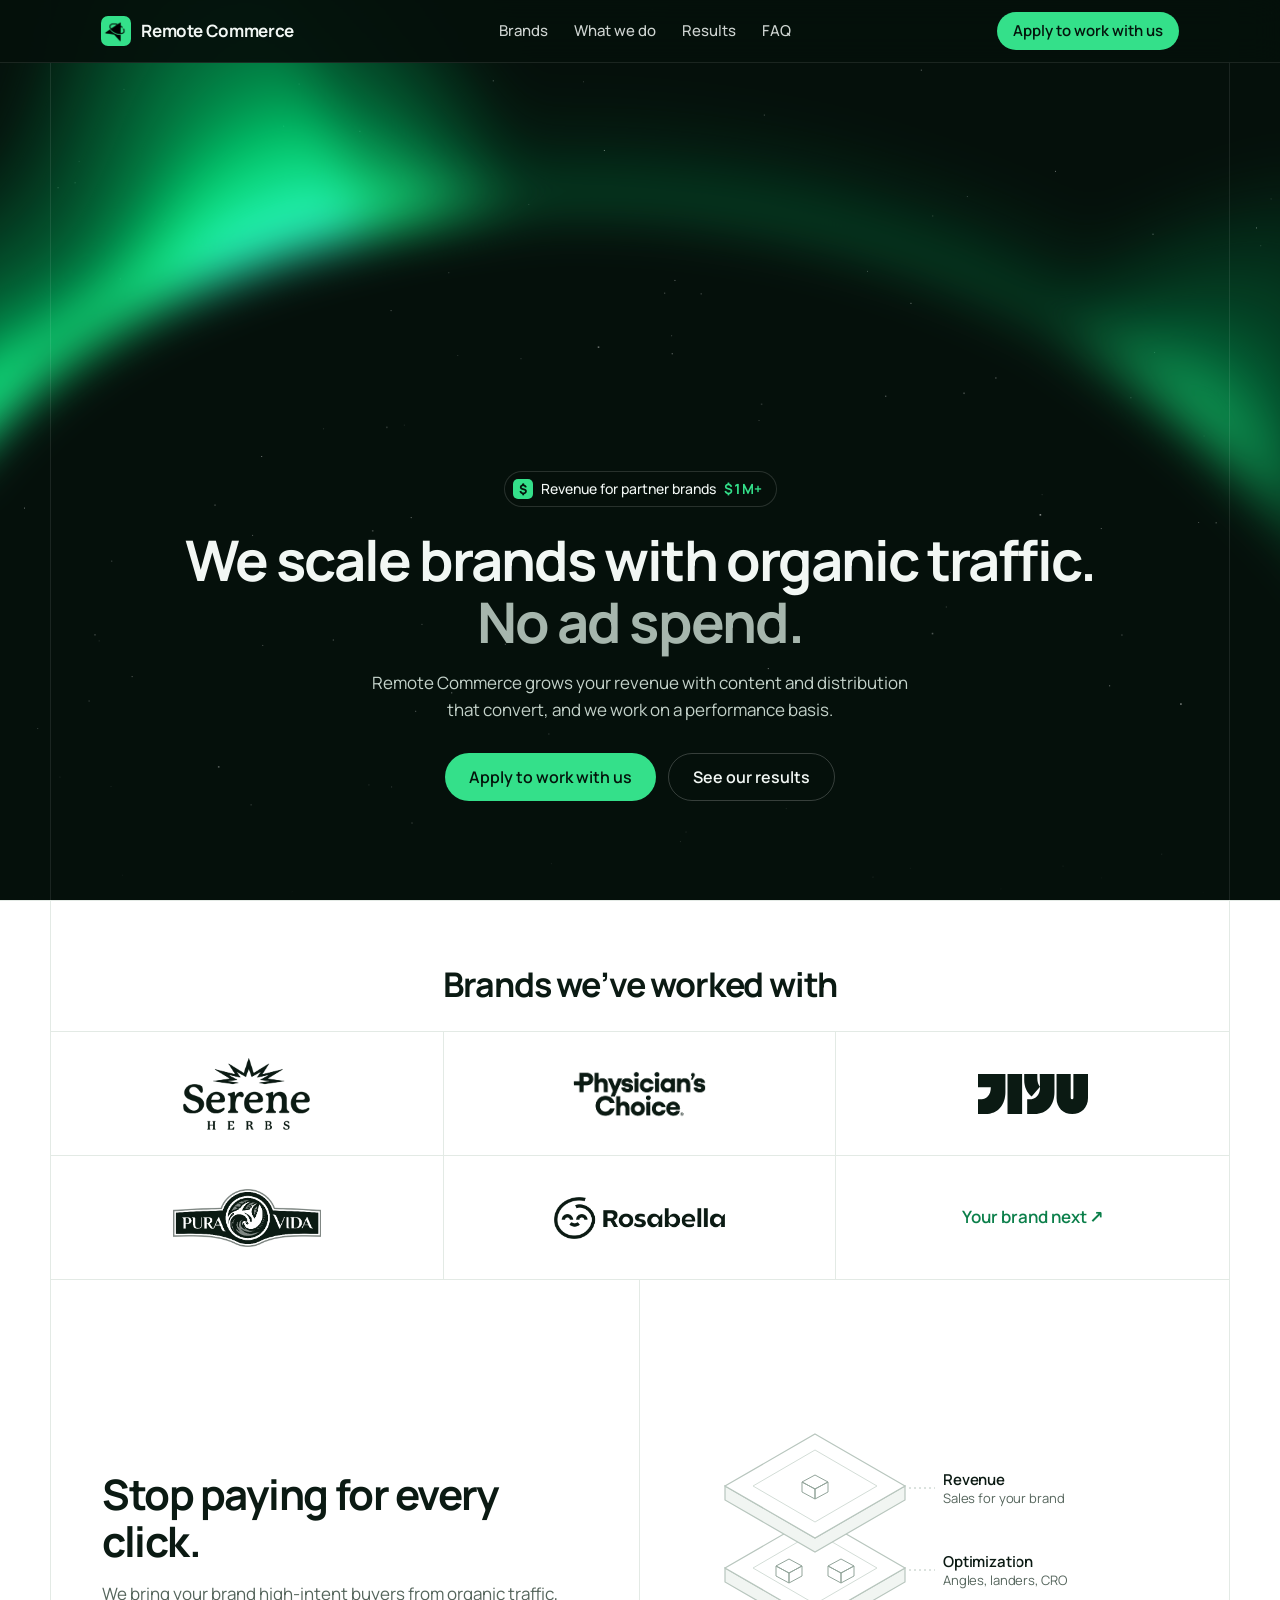
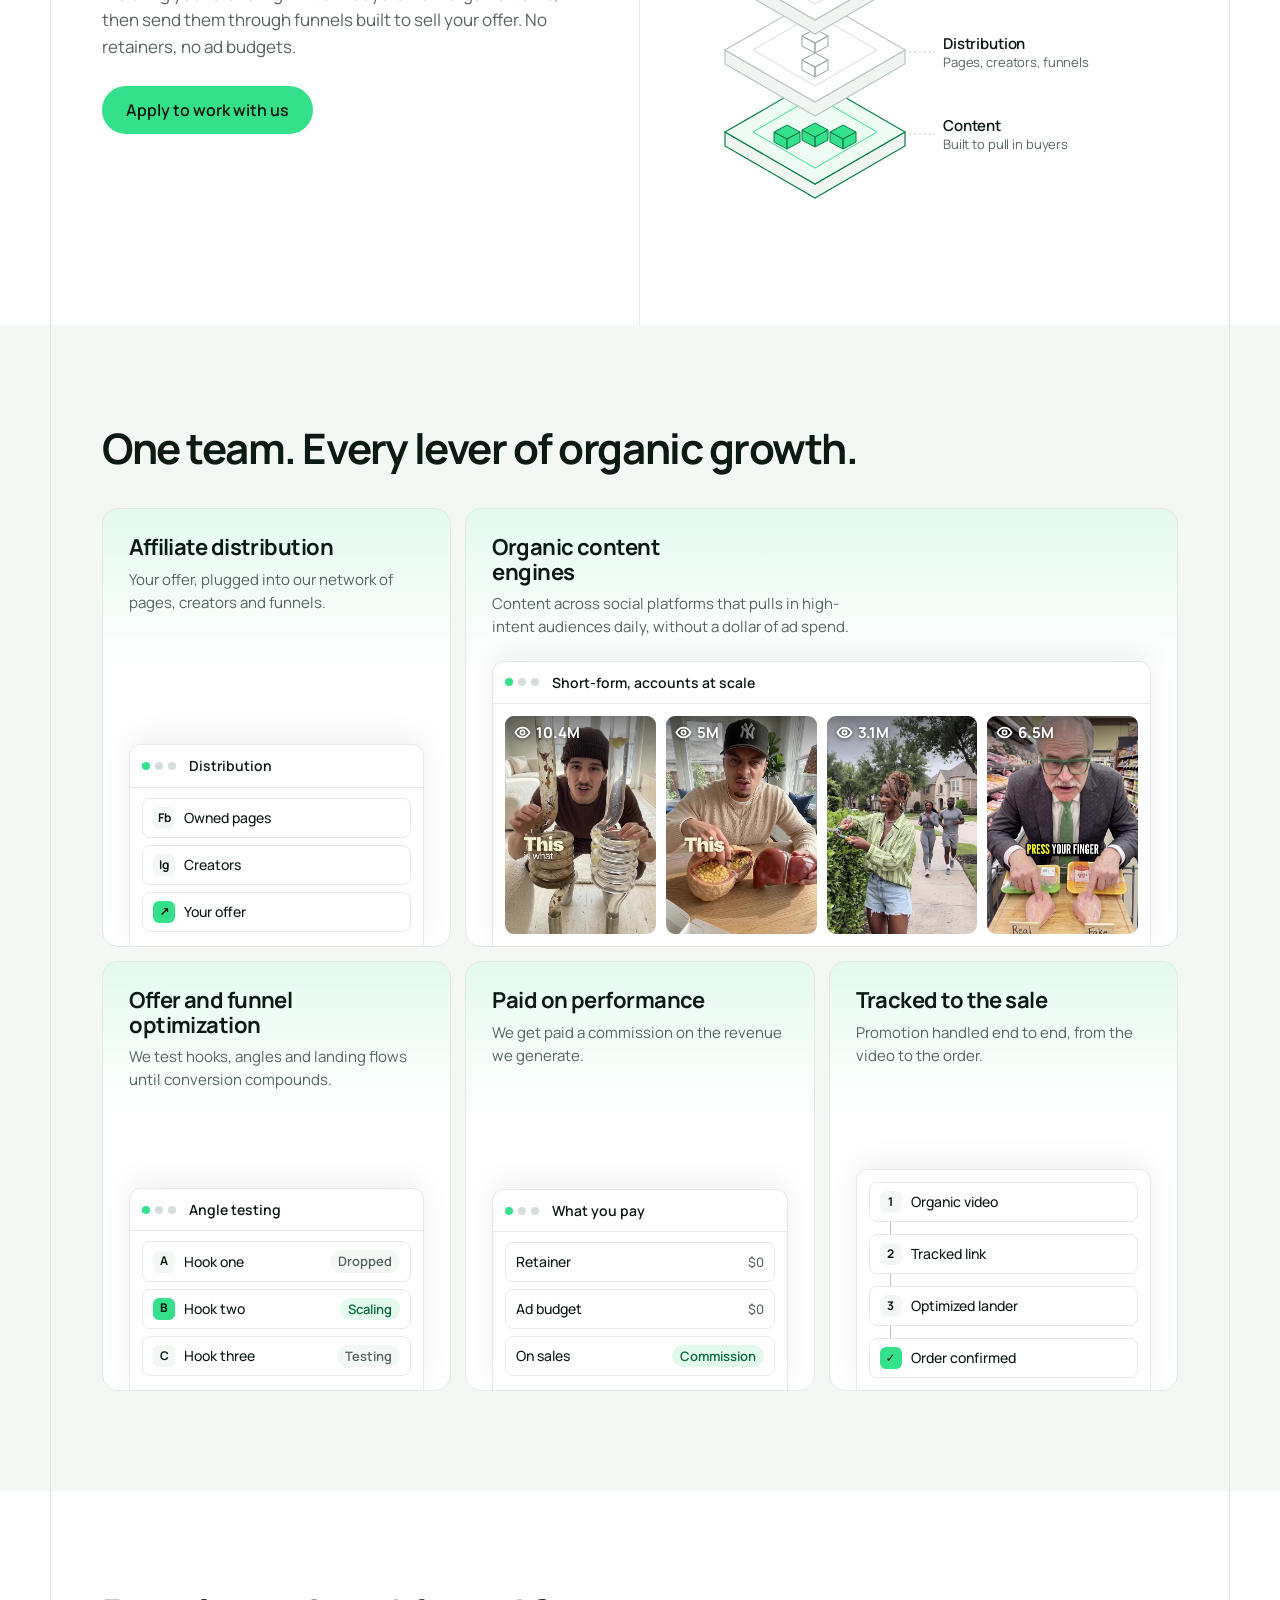
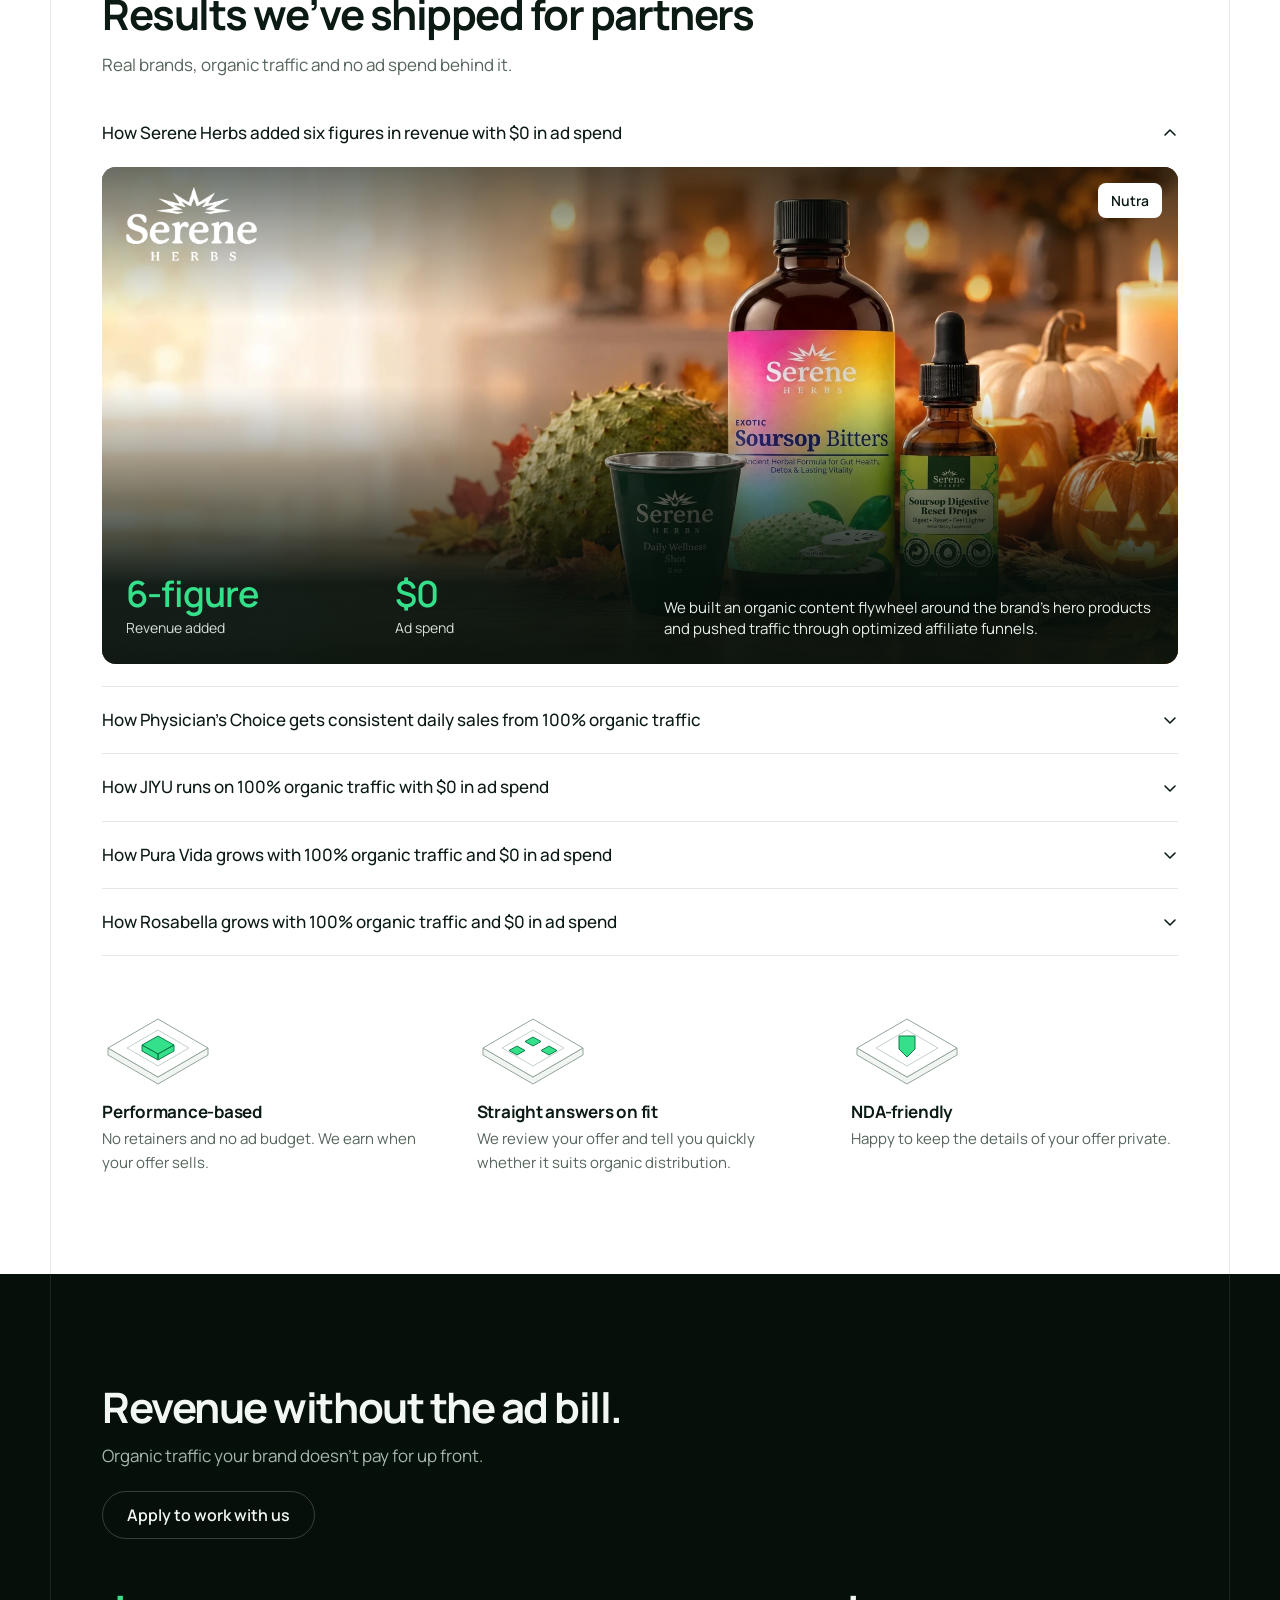
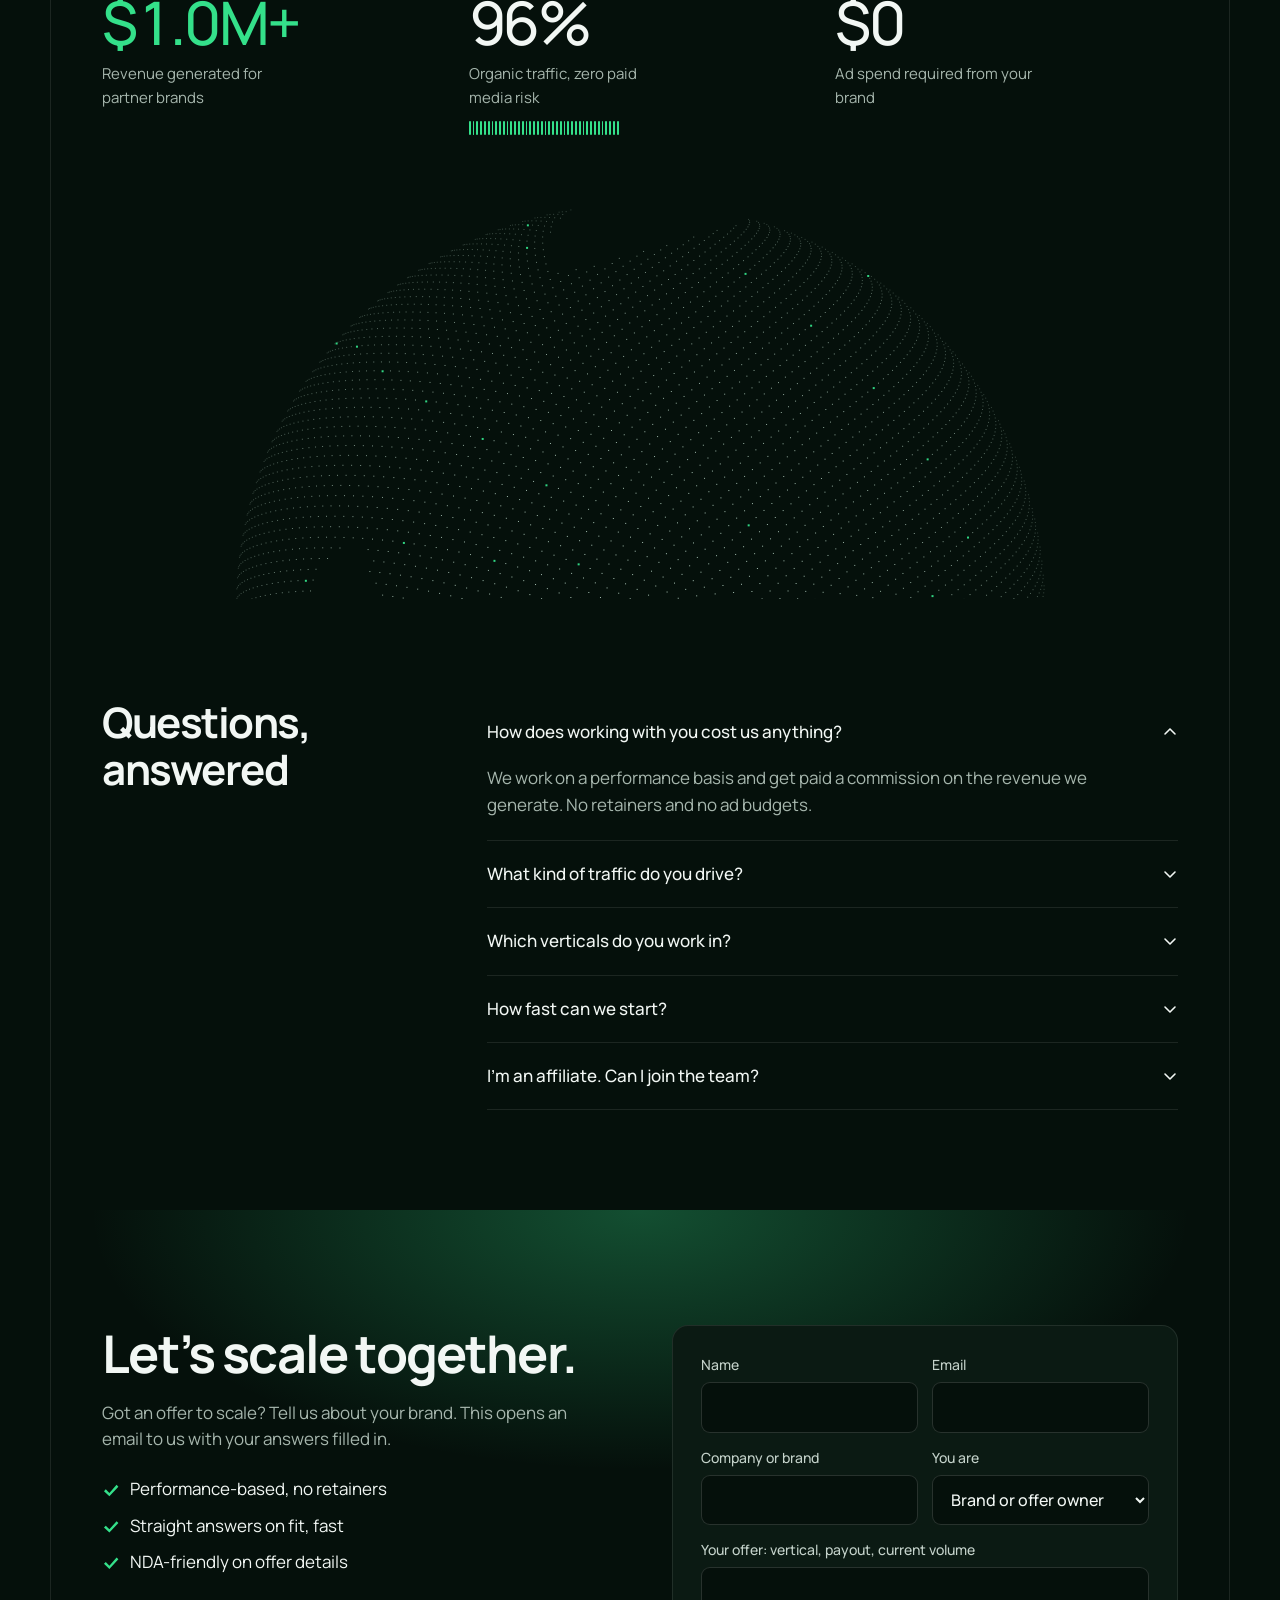
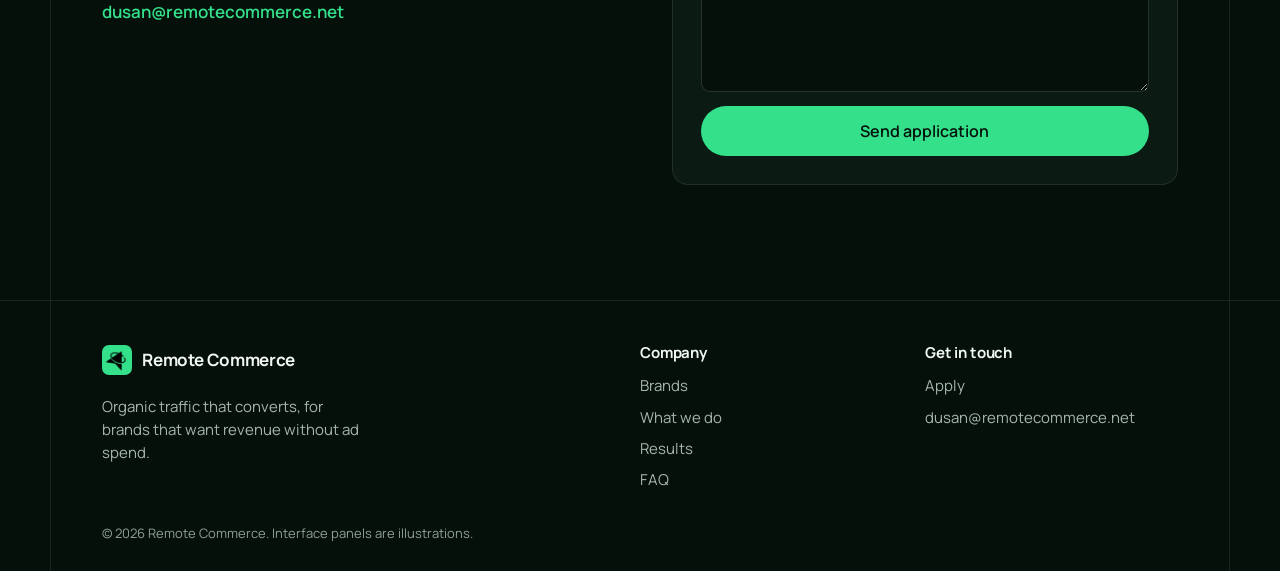
==== index.html @ 45318045 "Show real videos with view counts in the homepage content tile Replaces the stock photos and play bu" ====
<!DOCTYPE html>
<html lang="en">
<head>
<meta charset="utf-8">
<meta name="viewport" content="width=device-width, initial-scale=1">
<title>Remote Commerce: organic revenue for brands</title>
<meta name="description" content="Remote Commerce grows brand revenue with organic traffic. $1M+ generated for partner brands, 100% organic, with no ad spend.">
<meta property="og:title" content="Remote Commerce: organic revenue for brands">
<meta property="og:description" content="$1M+ generated for partner brands. 100% organic, with no ad spend.">
<meta property="og:image" content="https://remotecommerce.net/logo.png">
<meta name="theme-color" content="#05100B">
<link rel="icon" type="image/png" href="favicon.png">
<link rel="preconnect" href="https://fonts.googleapis.com">
<link rel="preconnect" href="https://fonts.gstatic.com" crossorigin>
<link href="https://fonts.googleapis.com/css2?family=Manrope:wght@400;500;600;700;800&display=swap" rel="stylesheet">
<script>document.documentElement.classList.add('js')</script>
<style>
:root {
  --green: #34E08A;
  --green-deep: #0B7F4A;
  --green-ink: #04140C;
  --night: #05100B;
  --night-2: #0B1A13;
  --night-line: rgba(255,255,255,.09);
  --on-night: #F2F7F4;
  --on-night-soft: #A6B6AD;
  --paper: #FFFFFF;
  --paper-2: #F4F8F5;
  --line: #E3EAE5;
  --ink: #0B1A13;
  --ink-soft: #55655C;
  --frame: 1180px;
  --ease: cubic-bezier(.16, 1, .3, 1);
}
* { box-sizing: border-box; margin: 0; }
html { scroll-behavior: smooth; scroll-padding-top: 76px; -webkit-text-size-adjust: 100%; }
body { background: var(--night); color: var(--ink); font: 400 1.0625rem/1.55 'Manrope', system-ui, -apple-system, 'Segoe UI', sans-serif; -webkit-font-smoothing: antialiased; overflow-x: clip; }
img, svg, canvas { display: block; max-width: 100%; }
a { color: inherit; }
button, input, select, textarea { font: inherit; color: inherit; }
button { cursor: pointer; border: 0; background: none; }
[hidden] { display: none !important; }
::selection { background: var(--green); color: var(--green-ink); }
:focus-visible { outline: 2px solid var(--green); outline-offset: 3px; border-radius: 4px; }
h1, h2, h3 { font-weight: 700; letter-spacing: -.035em; line-height: 1.12; }
h2 { font-size: clamp(1.75rem, 1.2rem + 1.9vw, 2.625rem); }
.soft { color: var(--ink-soft); }
.night .soft { color: var(--on-night-soft); }
.plain { font: inherit; letter-spacing: inherit; }

/* one frame, marked by the vertical lines of every section */
.frame { width: min(100%, var(--frame)); margin-inline: auto; padding-inline: clamp(20px, 4vw, 56px); border-inline: 1px solid var(--line); }
.night .frame { border-color: var(--night-line); }
.band { background: var(--paper); }
.band.tint { background: var(--paper-2); }
.night { background: var(--night); color: var(--on-night); }

.btn { display: inline-flex; align-items: center; justify-content: center; gap: 8px; min-height: 48px; padding: 0 24px; border-radius: 999px; font-weight: 600; font-size: 1rem; text-decoration: none; white-space: nowrap; transition: transform .18s var(--ease), background-color .2s, border-color .2s, color .2s; }
.btn:active { transform: scale(.97); }
.btn.fill { background: var(--green); color: var(--green-ink); }
.btn.fill:hover { background: #5BEBA3; }
.btn.line { border: 1px solid rgba(255,255,255,.2); color: var(--on-night); }
.btn.line:hover { border-color: var(--green); color: var(--green); }
.btn.small { min-height: 38px; padding: 0 16px; font-size: .9375rem; border-radius: 999px; }
.arrow { display: inline-block; transition: transform .25s var(--ease); }
a:hover > .arrow { transform: translate(2px, -2px); }

/* ---- nav ---- */
.nav { position: fixed; z-index: 30; inset: 0 0 auto; background: rgba(5,16,11,.94); backdrop-filter: blur(14px); -webkit-backdrop-filter: blur(14px); border-bottom: 1px solid var(--night-line); color: var(--on-night); }
.nav-in { width: min(100%, var(--frame)); margin-inline: auto; padding: 12px clamp(20px, 4vw, 56px); display: flex; align-items: center; gap: 28px; }
.brand { display: inline-flex; align-items: center; gap: 10px; font-weight: 700; letter-spacing: -.02em; text-decoration: none; white-space: nowrap; }
.brand img { width: 30px; height: 30px; border-radius: 7px; }
.links { display: flex; gap: 26px; margin-inline: auto; font-weight: 500; font-size: .9375rem; }
.links a { text-decoration: none; color: var(--on-night); opacity: .85; transition: opacity .2s, color .2s; }
.links a:hover { opacity: 1; color: var(--green); }
.menu-btn { display: none; width: 42px; height: 42px; border-radius: 8px; border: 1px solid rgba(255,255,255,.18); align-items: center; justify-content: center; margin-left: auto; }
.menu-btn svg { width: 18px; height: 18px; }

/* ---- hero ---- */
.hero { position: relative; min-height: min(100svh, 900px); overflow: hidden; background: var(--night); color: var(--on-night); display: flex; flex-direction: column; justify-content: flex-end; }
.hero canvas { position: absolute; inset: 0; width: 100%; height: 100%; }
#aurora { filter: blur(22px) saturate(1.2); transform: scale(1.08); }
.hero::after { content: ''; position: absolute; inset: auto 0 0; height: 22%; background: linear-gradient(transparent, var(--night)); }
.hero-frame { position: absolute; z-index: 1; top: 0; bottom: 0; left: 50%; width: min(100%, var(--frame)); transform: translateX(-50%); border-inline: 1px solid var(--night-line); pointer-events: none; }
.hero-in { position: relative; z-index: 2; padding: 150px 20px clamp(64px, 11svh, 110px); text-align: center; }
.pill { display: inline-flex; align-items: center; gap: 8px; padding: 6px 14px 6px 8px; border-radius: 999px; background: rgba(5,16,11,.6); border: 1px solid rgba(255,255,255,.14); font-size: .875rem; font-weight: 500; margin-bottom: 22px; }
.pill-ic { width: 20px; height: 20px; flex: none; border-radius: 5px; background: var(--green); color: var(--green-ink); display: inline-flex; align-items: center; justify-content: center; font-size: .8125rem; font-weight: 800; line-height: 1; }
.pill b { font-weight: 700; font-variant-numeric: tabular-nums; color: var(--green); }
.hero h1 { font-size: clamp(2.125rem, 1.3rem + 3.1vw, 3.5rem); line-height: 1.1; text-wrap: balance; }
.hero h1 span { display: block; color: var(--on-night-soft); }
.hero p { max-width: 54ch; margin: 18px auto 0; color: #C4D2CA; }
.hero-cta { display: flex; flex-wrap: wrap; gap: 12px; justify-content: center; margin-top: 30px; }

/* ---- brands ---- */
.brands { display: grid; grid-template-columns: repeat(3, 1fr); padding: 0; }
.brands > *:nth-child(3n) { border-right: 0; }
.brands > * { min-height: 124px; display: flex; flex-direction: column; align-items: center; justify-content: center; text-align: center; padding: 16px; border-right: 1px solid var(--line); border-bottom: 1px solid var(--line); text-decoration: none; }
.brands > *:last-child { border-right: 0; }
.brands .logo { width: auto; transition: transform .35s var(--ease); }
.brands .logo:hover { transform: scale(1.04); }
.brands .serene { height: 72px; }
.brands .choice { height: 46px; }
.brands .jiyu { height: 40px; }
.brands .pura { height: 58px; }
.brands .rosa { height: 42px; }
.brands .logo { max-width: 100%; object-fit: contain; }
.brands .you { color: var(--green-deep); font-weight: 600; transition: background-color .2s; }
.brands .you:hover { background: var(--paper-2); }
.brands-note { padding-block: clamp(40px, 5vw, 64px) 28px; text-align: center; border-bottom: 1px solid var(--line); }
.brands-note h2 { font-size: clamp(1.5rem, 1.1rem + 1.3vw, 2.125rem); }
.brands-wrap { border-top: 1px solid var(--line); }

/* ---- split with the stack ---- */
.split { display: grid; grid-template-columns: 1fr 1fr; padding: 0; }
.split > div { padding: clamp(56px, 8vw, 110px) clamp(20px, 4vw, 56px); min-width: 0; }
.split > div:first-child { display: flex; flex-direction: column; justify-content: center; align-items: flex-start; border-right: 1px solid var(--line); }
.split p { margin: 16px 0 26px; max-width: 46ch; }
.stack { width: 100%; max-width: 460px; margin-inline: auto; overflow: visible; }
.stack .plate { transition: transform 1.1s var(--ease); transition-delay: calc(var(--i) * 90ms); }
.js .stack:not(.open) .plate { transform: translateY(calc((var(--i) - 1.5) * 50px)); }
.stack { --face: #fff; --edge: #B8C6BE; --in: #D3DDD7; --cube: #fff; --cube-edge: #93A59B; }
.stack .on { --face: #EFFCF5; --edge: var(--green-deep); --in: var(--green); --cube: var(--green); --cube-edge: var(--green-deep); }
.stack text { font-family: inherit; font-size: 15px; font-weight: 600; fill: var(--ink); letter-spacing: -.01em; }
.stack text.sub { font-size: 13px; font-weight: 400; fill: var(--ink-soft); }
.stack .lead { stroke: #B8C6BE; stroke-width: 1; stroke-dasharray: 2 3; }
.stack .label { transition: opacity .9s var(--ease); transition-delay: calc(var(--i) * 90ms + 300ms); }
.js .stack:not(.open) .label { opacity: 0; }

/* ---- what we do: bento ---- */
.what { padding-block: clamp(64px, 8vw, 100px); }
.bento { display: grid; grid-template-columns: repeat(6, 1fr); gap: 14px; margin-top: 36px; }
.tile { position: relative; overflow: hidden; border: 1px solid var(--line); border-radius: 16px; background: linear-gradient(180deg, #E4FAEF 0, #fff 160px); min-height: 430px; padding: 26px 26px 0; display: flex; flex-direction: column; min-width: 0; transition: transform .35s var(--ease), border-color .25s; }
.tile:hover { border-color: #A6E9C6; }
@media (min-width: 921px) { .tile.mid { order: -1; } }
.tile.wide { grid-column: span 4; }
.tile.mid, .tile.third { grid-column: span 2; }
.tile h3 { font-size: 1.375rem; letter-spacing: -.025em; max-width: 18ch; }
.tile p { font-size: .9375rem; color: var(--ink-soft); margin-top: 8px; max-width: 42ch; }
.tile .shot { margin-top: auto; padding-top: 22px; }
.win { background: #fff; border: 1px solid var(--line); border-bottom: 0; border-radius: 12px 12px 0 0; box-shadow: 0 -8px 30px rgba(0,0,0,.06); font-size: .875rem; overflow: hidden; }
.win-bar { display: flex; align-items: center; gap: 5px; padding: 10px 12px; border-bottom: 1px solid var(--line); font-weight: 600; }
.win-bar i { width: 8px; height: 8px; border-radius: 50%; background: #D5DED9; flex: none; }
.win-bar i:first-child { background: var(--green); }
.win-bar span { margin-left: 8px; }
.vids { display: grid; grid-template-columns: repeat(4, 1fr); gap: 10px; padding: 12px; }
.vid { position: relative; aspect-ratio: 9 / 13; border-radius: 9px; overflow: hidden; background: var(--night); }
.vid img { width: 100%; height: 100%; object-fit: cover; transition: transform .8s var(--ease); }
.tile:hover .vid img { transform: scale(1.05); }
.vid::after { content: ''; position: absolute; inset: 0 0 auto; height: 56px; background: linear-gradient(rgba(0,0,0,.5), transparent); pointer-events: none; }
.vid .views { position: absolute; z-index: 1; top: 8px; left: 9px; display: inline-flex; align-items: center; gap: 5px; color: #fff; font-size: .9375rem; font-weight: 700; line-height: 1; letter-spacing: -.01em; text-shadow: 0 1px 4px rgba(0,0,0,.6); }
.vid .views svg { width: 17px; height: 17px; filter: drop-shadow(0 1px 2px rgba(0,0,0,.6)); }
.rows { padding: 10px 12px 14px; display: grid; gap: 7px; }
.r { display: flex; align-items: center; gap: 9px; padding: 8px 10px; border: 1px solid var(--line); border-radius: 8px; font-weight: 500; min-width: 0; }
.r span { min-width: 0; }
.r small { margin-left: auto; color: var(--ink-soft); font-size: .8125rem; white-space: nowrap; }
.dot { width: 22px; height: 22px; flex: none; border-radius: 6px; background: var(--paper-2); color: var(--ink); display: flex; align-items: center; justify-content: center; font-size: .75rem; font-weight: 700; }
.dot.g { background: var(--green); color: var(--green-ink); }
.r small.tag { display: inline-block; padding: 1px 8px; border-radius: 999px; background: #E3F9EE; color: #0A6B3F; font-size: .8125rem; font-weight: 600; }
.r small.tag.off { background: var(--paper-2); color: var(--ink-soft); }
.big { font-size: 1.5rem; letter-spacing: -.03em; font-weight: 700; padding: 12px 12px 2px; }
.flow { padding: 12px; display: grid; }
.flow .join { width: 1px; height: 12px; background: #B8C6BE; margin-left: 21px; }

/* ---- results ---- */
.results { padding-block: clamp(64px, 8vw, 100px) 0; }
.results-head { margin-bottom: 22px; max-width: 26ch; }
.results-sub { color: var(--ink-soft); margin: -8px 0 22px; max-width: 54ch; }
.case { border-bottom: 1px solid var(--line); }
.case > h3 { font: inherit; letter-spacing: 0; }
.case button { display: flex; width: 100%; align-items: center; justify-content: space-between; gap: 16px; padding: 20px 0; text-align: left; font-weight: 500; transition: color .2s; }
.case button:hover { color: var(--green-deep); }
.case button svg { width: 16px; height: 16px; flex: none; transition: transform .35s var(--ease); }
.case button[aria-expanded="true"] svg { transform: rotate(180deg); }
.case-card { position: relative; overflow: hidden; border-radius: 14px; aspect-ratio: 16 / 7.4; background: var(--night); margin-bottom: 22px; color: #fff; animation: open .6s var(--ease); }
@keyframes open { from { opacity: 0; transform: translateY(12px); } }
.case-card img { position: absolute; inset: 0; width: 100%; height: 100%; object-fit: cover; transition: transform 1.4s var(--ease); }
.case-card:hover img { transform: scale(1.03); }
.case-card::after { content: ''; position: absolute; inset: 0; background: linear-gradient(transparent 44%, rgba(5,16,11,.94) 84%); }
.case-card img.case-logo { position: absolute; z-index: 1; inset: auto auto auto auto; left: 24px; top: 20px; width: auto; object-fit: contain; }
.case-card:hover img.case-logo { transform: none; }
.case-card img.serene { height: 74px; }
.case-card img.choice { height: 44px; }
.case-card img.jiyu { height: 40px; }
.case-card img.pura { height: 66px; }
#c3::before { display: none; }
.case-card img.rosa { height: 44px; }
#c4 { background: radial-gradient(46% 90% at 76% 46%, rgba(226,48,140,.55), transparent 72%), radial-gradient(40% 80% at 96% 90%, rgba(52,224,138,.4), transparent 75%), #0A2A1C; }
#c4::before, #c4::after { display: none; }
.case-card img.bottles { inset: auto; left: auto; right: 6%; top: 50%; width: auto; height: 122%; object-fit: contain; transform: translateY(-50%); filter: drop-shadow(0 24px 28px rgba(0,0,0,.45)); animation: bob 7s ease-in-out infinite; }
.case-card:hover img.bottles { transform: translateY(-50%); }
@keyframes bob { 50% { transform: translateY(calc(-50% - 10px)); } }
#c4 .metrics { grid-template-columns: 1fr 1fr; max-width: 54%; }
#c4 .metrics p { grid-column: 1 / -1; }
.case-card::before { content: ''; position: absolute; z-index: 1; inset: 0 0 auto; height: 150px; background: linear-gradient(rgba(5,16,11,.6), transparent); }
.case-card .about { position: absolute; z-index: 1; top: 16px; right: 16px; background: #fff; color: var(--ink); padding: 7px 13px; border-radius: 8px; font-size: .875rem; font-weight: 600; }
.metrics { position: absolute; z-index: 1; left: 0; right: 0; bottom: 0; display: grid; grid-template-columns: 1fr 1fr 2fr; gap: 24px; padding: 24px; align-items: end; }
.metrics b { display: block; font-size: clamp(1.5rem, 1rem + 1.8vw, 2.25rem); font-weight: 600; letter-spacing: -.03em; line-height: 1.1; color: var(--green); }
.metrics span { font-size: .875rem; color: #D4E0D9; }
.metrics p { font-size: .9375rem; color: #E6EEE9; line-height: 1.45; }

.promise { display: grid; grid-template-columns: repeat(3, 1fr); gap: clamp(24px, 4vw, 48px); padding-block: 56px clamp(64px, 8vw, 100px); }
.promise svg { width: 112px; height: 76px; margin-bottom: 14px; overflow: visible; }
.promise h3 { font-size: 1.0625rem; letter-spacing: -.015em; margin-bottom: 6px; }
.promise p { font-size: .9375rem; color: var(--ink-soft); }
.mini .t { fill: #fff; stroke: #93A59B; stroke-width: 1; }
.mini .s { fill: #F1F5F2; stroke: #93A59B; stroke-width: 1; }
.mini .i { fill: none; stroke: #C4D1CA; stroke-width: 1; }
.mini .k { fill: var(--green); stroke: var(--green-deep); stroke-width: 1; }

/* ---- numbers over the globe ---- */
.nums { overflow: hidden; }
.nums .frame { padding-block: clamp(72px, 9vw, 110px) 0; }
.nums h2 { font-size: clamp(1.75rem, 1.2rem + 1.9vw, 2.625rem); }
.nums .sub { color: var(--on-night-soft); margin-top: 12px; max-width: 48ch; }
.nums .btn { margin-top: 22px; }
.stats { display: grid; grid-template-columns: repeat(3, 1fr); gap: 24px; margin-top: 52px; }
.stats .stat:first-child b { color: var(--green); }
.stat b { display: block; font-size: clamp(2.5rem, 1.6rem + 3vw, 3.75rem); font-weight: 500; letter-spacing: -.04em; line-height: 1.05; font-variant-numeric: tabular-nums; }
.stat span { display: block; margin-top: 8px; font-size: .9375rem; color: var(--on-night-soft); max-width: 22ch; }
.ticks { display: flex; gap: 2px; margin-top: 12px; max-width: 150px; }
.ticks i { flex: 1; height: 14px; background: var(--green); border-radius: 1px; }
.js .stat:not(.in) .ticks i { transform: scaleY(0); }
.ticks i { transform-origin: 50% 100%; transition: transform .5s var(--ease); transition-delay: calc(var(--n) * 14ms); }
#globe { width: min(100%, 860px); aspect-ratio: 2 / 1; margin: 34px auto 0; }

/* ---- questions ---- */
.faq { padding-block: clamp(64px, 8vw, 100px); display: grid; grid-template-columns: 1fr 2fr; gap: 40px; }
.faq h2 { position: sticky; top: 96px; align-self: start; }
.q { border-bottom: 1px solid var(--night-line); }
.q h3 { font: inherit; letter-spacing: 0; }
.q button { display: flex; width: 100%; justify-content: space-between; align-items: center; gap: 16px; padding: 20px 0; text-align: left; font-weight: 500; transition: color .2s; }
.q button:hover { color: var(--green); }
.q svg { width: 16px; height: 16px; flex: none; transition: transform .35s var(--ease); }
.q button[aria-expanded="true"] svg { transform: rotate(180deg); }
.q p { padding-bottom: 22px; max-width: 62ch; color: var(--on-night-soft); animation: open .4s var(--ease); }

/* ---- apply ---- */
.apply-glow { position: relative; overflow: hidden; }
.apply-glow::before { content: ''; position: absolute; left: 50%; top: -260px; width: 1100px; height: 520px; transform: translateX(-50%); border-radius: 50%; background: radial-gradient(closest-side, rgba(52,224,138,.3), transparent); pointer-events: none; }
.apply { position: relative; padding-block: clamp(72px, 9vw, 120px); display: grid; grid-template-columns: 1fr 1fr; gap: clamp(32px, 5vw, 64px); align-items: start; }
.apply h2 { font-size: clamp(2rem, 1.3rem + 2.6vw, 3.25rem); margin-bottom: 16px; }
.apply ul { list-style: none; padding: 0; margin-top: 24px; display: grid; gap: 10px; }
.apply li { display: flex; gap: 10px; align-items: flex-start; }
.apply li::before { content: ''; flex: none; width: 18px; height: 18px; margin-top: 4px; background: var(--green); clip-path: polygon(20% 50%, 40% 70%, 80% 25%, 90% 35%, 40% 88%, 10% 60%); }
.apply .mail { display: inline-block; margin-top: 24px; font-weight: 600; color: var(--green); text-decoration: none; word-break: break-word; }
.apply .mail:hover { text-decoration: underline; }
form { background: var(--night-2); border: 1px solid var(--night-line); border-radius: 16px; padding: clamp(18px, 3vw, 28px); display: grid; grid-template-columns: 1fr 1fr; gap: 14px; }
.fld { display: grid; gap: 6px; font-size: .875rem; font-weight: 500; color: #C4D2CA; min-width: 0; }
.fld.full { grid-column: 1 / -1; }
.fld input, .fld select, .fld textarea { background: var(--night); border: 1px solid rgba(255,255,255,.14); border-radius: 9px; padding: 12px 14px; font-size: 1rem; color: var(--on-night); width: 100%; transition: border-color .2s; }
.fld input:focus, .fld select:focus, .fld textarea:focus { outline: 0; border-color: var(--green); }
.fld textarea { resize: vertical; min-height: 104px; }
.fld select option { background: var(--night); }
form .btn { grid-column: 1 / -1; min-height: 50px; }
.form-note { grid-column: 1 / -1; font-size: .875rem; color: var(--on-night-soft); text-align: center; }
.form-note:empty { display: none; }

/* ---- footer ---- */
footer { border-top: 1px solid var(--night-line); }
.foot { display: grid; grid-template-columns: 2fr 1fr 1fr; gap: 32px; padding-block: 44px 32px; }
.foot p { max-width: 30ch; margin-top: 12px; font-size: .9375rem; color: var(--on-night-soft); }
.foot h3 { font-size: .9375rem; letter-spacing: -.01em; margin-bottom: 12px; }
.foot nav { display: grid; gap: 8px; font-size: .9375rem; }
.foot nav a { text-decoration: none; color: var(--on-night-soft); transition: color .2s; word-break: break-word; }
.foot nav a:hover { color: var(--green); }
.legal { padding-block: 0 28px; font-size: .8125rem; color: #8FA096; }
.legal a { color: inherit; }

/* ---- entrances ---- */
.js .rv { opacity: 0; transform: translateY(22px); transition: opacity .7s var(--ease), transform .9s var(--ease); transition-delay: calc(var(--d, 0) * 75ms); }
.js .rv.in { opacity: 1; transform: none; }
.js .tile.rv.in:hover { transform: translateY(-4px); transition-delay: 0s; }
.load { animation: open .9s var(--ease) both; animation-delay: calc(var(--d, 0) * 90ms + 100ms); }

@media (max-width: 920px) {
  .links { display: none; position: absolute; top: 100%; left: 0; right: 0; margin: 0; flex-direction: column; gap: 0; background: var(--night); border-bottom: 1px solid var(--night-line); padding: 8px 20px 16px; font-size: 1.0625rem; }
  .links.open { display: flex; }
  .links a { padding: 11px 0; }
  .menu-btn { display: flex; }
  .nav-in { gap: 10px; }
  .nav-in > .btn { display: none; }
  .split { grid-template-columns: 1fr; }
  .split > div:first-child { border-right: 0; border-bottom: 1px solid var(--line); }
  .tile.wide, .tile.mid, .tile.third { grid-column: 1 / -1; min-height: 0; }
  .tile .shot { margin-top: 12px; }
  .faq, .apply { grid-template-columns: 1fr; }
  .faq h2 { position: static; }
  .foot { grid-template-columns: 1fr 1fr; }
  .foot > div:first-child { grid-column: 1 / -1; }
  .case-card { aspect-ratio: 4 / 3.4; }
  .metrics { grid-template-columns: 1fr 1fr; }
  .metrics p { grid-column: 1 / -1; }
  .case-card img.bottles { height: 92%; top: 42%; right: 3%; }
}
@media (max-width: 600px) {
  .frame { border-inline: 0; }
  .brands { grid-template-columns: 1fr 1fr; }
  .brands > * { border-right: 1px solid var(--line); }
  .brands > *:nth-child(2n) { border-right: 0; }
  .brands > * { min-height: 76px; border-right: 0; }
  .promise, .stats { grid-template-columns: 1fr; }
  .vids { grid-template-columns: repeat(2, 1fr); }
  form { grid-template-columns: 1fr; }
  .hero-cta .btn { flex: 1 1 100%; }
  .case-card { aspect-ratio: auto; min-height: 480px; }
  .case-card img.serene { height: 58px; }
  .case-card img.choice { height: 36px; }
  .case-card img.rosa { height: 30px; }
  #c4 { min-height: 600px; background: radial-gradient(90% 44% at 50% 32%, rgba(226,48,140,.55), transparent 72%), #0A2A1C; }
  #c4 .metrics { max-width: none; }
  .case-card img.bottles { height: 300px; top: 60px; right: auto; left: 50%; transform: translateX(-50%); animation: none; }
  .case-card:hover img.bottles { transform: translateX(-50%); }
  .case-card::after { background: linear-gradient(transparent 22%, rgba(5,16,11,.95) 62%); }
  .pill { font-size: .8125rem; white-space: nowrap; }
}
@media (prefers-reduced-motion: reduce) {
  html { scroll-behavior: auto; }
  *, *::before, *::after { animation: none !important; transition: none !important; }
  .js .rv { opacity: 1; transform: none; }
  .js .stack:not(.open) .plate { transform: none; }
  .js .stack:not(.open) .label { opacity: 1; }
  .js .stat:not(.in) .ticks i { transform: none; }
}
</style>
</head>
<body>

<header class="nav">
  <div class="nav-in">
    <a class="brand" href="#top"><img src="logo.png" width="30" height="30" alt="">Remote Commerce</a>
    <nav class="links" id="links" aria-label="Main">
      <a href="#brands">Brands</a>
      <a href="#what">What we do</a>
      <a href="#results">Results</a>
      <a href="#faq">FAQ</a>
    </nav>
    <a class="btn fill small" href="#apply">Apply to work with us</a>
    <button class="menu-btn" id="menuBtn" type="button" aria-label="Menu" aria-expanded="false" aria-controls="links">
      <svg viewBox="0 0 18 18" fill="none" stroke="currentColor" stroke-width="1.8" stroke-linecap="round" aria-hidden="true"><path d="M2 5h14M2 13h14"/></svg>
    </button>
  </div>
</header>

<section class="hero night" id="top">
  <canvas id="stars" aria-hidden="true"></canvas>
  <canvas id="aurora" aria-hidden="true"></canvas>
  <div class="hero-frame" aria-hidden="true"></div>
  <div class="hero-in">
    <div class="pill load"><span class="pill-ic" aria-hidden="true">$</span>Revenue for partner brands <b>$1M+</b></div>
    <h1 class="load" style="--d:1">We scale brands with organic traffic. <span>No ad spend.</span></h1>
    <p class="load" style="--d:2">Remote Commerce grows your revenue with content and distribution that convert, and we work on a performance basis.</p>
    <div class="hero-cta load" style="--d:3">
      <a class="btn fill" href="#apply">Apply to work with us</a>
      <a class="btn line" href="#results">See our results</a>
    </div>
  </div>
</section>

<main>

<section class="band brands-wrap" id="brands" aria-labelledby="brandsH">
  <div class="frame brands-note"><h2 id="brandsH" class="rv">Brands we’ve worked with</h2></div>
  <div class="frame brands">
    <div class="rv"><img class="logo serene" src="assets/logo-serene-herbs-ink.png" width="757" height="429" alt="Serene Herbs"></div>
    <div class="rv" style="--d:1"><img class="logo choice" src="assets/logo-physicians-choice-ink.png" width="162" height="56" alt="Physician’s Choice"></div>
    <div class="rv" style="--d:2"><img class="logo jiyu" src="assets/logo-jiyu-ink.svg" width="738" height="268" alt="JIYU"></div>
    <div class="rv" style="--d:3"><img class="logo pura" src="assets/logo-pura-vida-ink.png" width="489" height="192" alt="Pura Vida"></div>
    <div class="rv" style="--d:4"><img class="logo rosa" src="assets/logo-rosabella-ink.png" width="1121" height="276" alt="Rosabella"></div>
    <a class="you rv" style="--d:5" href="#apply"><span>Your brand next <span class="arrow" aria-hidden="true">↗</span></span></a>
  </div>
</section>

<section class="band" aria-labelledby="whyH">
  <div class="frame split">
    <div>
      <h2 id="whyH" class="rv">Stop paying for every click.</h2>
      <p class="soft rv" style="--d:1">We bring your brand high-intent buyers from organic traffic, then send them through funnels built to sell your offer. No retainers, no ad budgets.</p>
      <a class="btn fill rv" style="--d:2" href="#apply">Apply to work with us</a>
    </div>
    <div>
      <svg class="stack" id="stack" viewBox="0 0 460 440" role="img" aria-label="Four layers: organic content, distribution, optimization and revenue">
        <defs>
          <g id="plate">
            <path style="fill:#F1F5F2;stroke:var(--edge);stroke-width:1.2" d="M-90 0v14L0 66l90-52V0L0 52z"/>
            <path style="fill:var(--face);stroke:var(--edge);stroke-width:1.2;transition:fill .3s,stroke .3s" d="M0-52 90 0 0 52-90 0z"/>
            <path style="fill:none;stroke:var(--in);stroke-width:1;transition:stroke .3s" d="M0-36 62 0 0 36-62 0z"/>
          </g>
          <g id="cube"><path style="fill:var(--cube);stroke:var(--cube-edge);stroke-width:1;transition:fill .3s,stroke .3s" d="M0-9 13-2 0 5-13-2zM-13-2V8L0 15V5zM13-2V8L0 15V5z"/></g>
        </defs>
        <g class="plate" style="--i:0"><use href="#plate" x="110" y="350"/><use href="#cube" x="110" y="350"/><use href="#cube" x="82" y="352"/><use href="#cube" x="138" y="352"/></g>
        <g class="plate" style="--i:1"><use href="#plate" x="110" y="268"/><use href="#cube" x="110" y="256"/><use href="#cube" x="110" y="280"/></g>
        <g class="plate" style="--i:2"><use href="#plate" x="110" y="186"/><use href="#cube" x="84" y="186"/><use href="#cube" x="136" y="186"/></g>
        <g class="plate" style="--i:3"><use href="#plate" x="110" y="104"/><use href="#cube" x="110" y="102"/></g>
        <g class="label" style="--i:0"><path class="lead" d="M204 352h26"/><text x="238" y="349">Content</text><text class="sub" x="238" y="367">Built to pull in buyers</text></g>
        <g class="label" style="--i:1"><path class="lead" d="M204 270h26"/><text x="238" y="267">Distribution</text><text class="sub" x="238" y="285">Pages, creators, funnels</text></g>
        <g class="label" style="--i:2"><path class="lead" d="M204 188h26"/><text x="238" y="185">Optimization</text><text class="sub" x="238" y="203">Angles, landers, CRO</text></g>
        <g class="label" style="--i:3"><path class="lead" d="M204 106h26"/><text x="238" y="103">Revenue</text><text class="sub" x="238" y="121">Sales for your brand</text></g>
      </svg>
    </div>
  </div>
</section>

<section class="band tint" id="what" aria-labelledby="whatH">
  <div class="frame what">
    <h2 id="whatH" class="rv">One team. Every lever of organic growth.</h2>
    <div class="bento">

      <article class="tile wide rv">
        <h3>Organic content engines</h3>
        <p>Content across social platforms that pulls in high-intent audiences daily, without a dollar of ad spend.</p>
        <div class="shot"><div class="win">
          <div class="win-bar"><i></i><i></i><i></i><span>Short-form, accounts at scale</span></div>
          <div class="vids">
            <div class="vid"><img src="assets/video-1.webp" loading="lazy" alt="A man comparing two clear coiled tubes, one clean and one dirty"><span class="views" aria-label="10.4M views"><svg viewBox="0 0 24 24" fill="none" stroke="currentColor" stroke-width="2.4" stroke-linecap="round" stroke-linejoin="round" aria-hidden="true"><path d="M2 12s3.6-7 10-7 10 7 10 7-3.6 7-10 7-10-7-10-7z"/><circle cx="12" cy="12" r="3"/></svg>10.4M</span></div>
            <div class="vid"><img src="assets/video-2.webp" loading="lazy" alt="A man showing models of a liver and a gallbladder at a table"><span class="views" aria-label="5M views"><svg viewBox="0 0 24 24" fill="none" stroke="currentColor" stroke-width="2.4" stroke-linecap="round" stroke-linejoin="round" aria-hidden="true"><path d="M2 12s3.6-7 10-7 10 7 10 7-3.6 7-10 7-10-7-10-7z"/><circle cx="12" cy="12" r="3"/></svg>5M</span></div>
            <div class="vid"><img src="assets/video-3.webp" loading="lazy" alt="A woman trimming a hedge while two people jog past"><span class="views" aria-label="3.1M views"><svg viewBox="0 0 24 24" fill="none" stroke="currentColor" stroke-width="2.4" stroke-linecap="round" stroke-linejoin="round" aria-hidden="true"><path d="M2 12s3.6-7 10-7 10 7 10 7-3.6 7-10 7-10-7-10-7z"/><circle cx="12" cy="12" r="3"/></svg>3.1M</span></div>
            <div class="vid"><img src="assets/video-4.webp" loading="lazy" alt="A doctor comparing two chicken breasts in a supermarket"><span class="views" aria-label="6.5M views"><svg viewBox="0 0 24 24" fill="none" stroke="currentColor" stroke-width="2.4" stroke-linecap="round" stroke-linejoin="round" aria-hidden="true"><path d="M2 12s3.6-7 10-7 10 7 10 7-3.6 7-10 7-10-7-10-7z"/><circle cx="12" cy="12" r="3"/></svg>6.5M</span></div>
          </div>
        </div></div>
      </article>

      <article class="tile mid rv" style="--d:1">
        <h3>Affiliate distribution</h3>
        <p>Your offer, plugged into our network of pages, creators and funnels.</p>
        <div class="shot"><div class="win">
          <div class="win-bar"><i></i><i></i><i></i><span>Distribution</span></div>
          <div class="rows">
            <div class="r"><span class="dot">Fb</span><span>Owned pages</span></div>
            <div class="r"><span class="dot">Ig</span><span>Creators</span></div>
            <div class="r"><span class="dot g">↗</span><span>Your offer</span></div>
          </div>
        </div></div>
      </article>

      <article class="tile third rv">
        <h3>Offer and funnel optimization</h3>
        <p>We test hooks, angles and landing flows until conversion compounds.</p>
        <div class="shot"><div class="win">
          <div class="win-bar"><i></i><i></i><i></i><span>Angle testing</span></div>
          <div class="rows">
            <div class="r"><span class="dot">A</span><span>Hook one</span><small class="tag off">Dropped</small></div>
            <div class="r"><span class="dot g">B</span><span>Hook two</span><small class="tag">Scaling</small></div>
            <div class="r"><span class="dot">C</span><span>Hook three</span><small class="tag off">Testing</small></div>
          </div>
        </div></div>
      </article>

      <article class="tile third rv" style="--d:1">
        <h3>Paid on performance</h3>
        <p>We get paid a commission on the revenue we generate.</p>
        <div class="shot"><div class="win">
          <div class="win-bar"><i></i><i></i><i></i><span>What you pay</span></div>
          <div class="rows">
            <div class="r"><span>Retainer</span><small>$0</small></div>
            <div class="r"><span>Ad budget</span><small>$0</small></div>
            <div class="r"><span>On sales</span><small class="tag">Commission</small></div>
          </div>
        </div></div>
      </article>

      <article class="tile third rv" style="--d:2">
        <h3>Tracked to the sale</h3>
        <p>Promotion handled end to end, from the video to the order.</p>
        <div class="shot"><div class="win">
          <div class="flow">
            <div class="r"><span class="dot">1</span><span>Organic video</span></div><div class="join"></div>
            <div class="r"><span class="dot">2</span><span>Tracked link</span></div><div class="join"></div>
            <div class="r"><span class="dot">3</span><span>Optimized lander</span></div><div class="join"></div>
            <div class="r"><span class="dot g">✓</span><span>Order confirmed</span></div>
          </div>
        </div></div>
      </article>

    </div>
  </div>
</section>

<section class="band" id="results" aria-labelledby="resH">
  <div class="frame results">
    <h2 class="results-head rv" id="resH">Results we’ve shipped for partners</h2>
    <p class="results-sub rv" style="--d:1">Real brands, organic traffic and no ad spend behind it.</p>

    <div class="case rv" style="--d:1">
      <h3><button type="button" aria-expanded="true" aria-controls="c0">How Serene Herbs added six figures in revenue with $0 in ad spend<svg viewBox="0 0 16 16" fill="none" stroke="currentColor" stroke-width="1.6" stroke-linecap="round" stroke-linejoin="round" aria-hidden="true"><path d="m3 6 5 5 5-5"/></svg></button></h3>
      <div class="case-card" id="c0">
        <img class="photo" src="assets/case-serene-herbs.webp" width="2000" height="1185" loading="lazy" alt="Serene Herbs Soursop Bitters, digestive drops and a wellness shot cup on a wooden table" style="object-position:82% 62%">
        <img class="case-logo serene" src="assets/logo-serene-herbs-white.png" width="757" height="429" loading="lazy" alt="Serene Herbs">
        <span class="about">Nutra</span>
        <div class="metrics">
          <div><b>6-figure</b><span>Revenue added</span></div>
          <div><b>$0</b><span>Ad spend</span></div>
          <p>We built an organic content flywheel around the brand’s hero products and pushed traffic through optimized affiliate funnels.</p>
        </div>
      </div>
    </div>

    <div class="case rv" style="--d:2">
      <h3><button type="button" aria-expanded="false" aria-controls="c1">How Physician’s Choice gets consistent daily sales from 100% organic traffic<svg viewBox="0 0 16 16" fill="none" stroke="currentColor" stroke-width="1.6" stroke-linecap="round" stroke-linejoin="round" aria-hidden="true"><path d="m3 6 5 5 5-5"/></svg></button></h3>
      <div class="case-card" id="c1" hidden>
        <img class="photo" src="assets/case-physicians-choice.webp" width="2000" height="848" loading="lazy" alt="A Physician’s Choice probiotic capsule being poured from the bottle into a hand" style="object-position:60% 40%">
        <img class="case-logo choice" src="assets/logo-physicians-choice-white.png" width="162" height="56" loading="lazy" alt="Physician’s Choice">
        <span class="about">Nutra</span>
        <div class="metrics">
          <div><b>Daily</b><span>Consistent sales</span></div>
          <div><b>100%</b><span>Organic traffic</span></div>
          <p>We scaled supplement offers through creator-style organic content, converting educational angles into consistent daily sales.</p>
        </div>
      </div>
    </div>

    <div class="case rv" style="--d:3">
      <h3><button type="button" aria-expanded="false" aria-controls="c2">How JIYU runs on 100% organic traffic with $0 in ad spend<svg viewBox="0 0 16 16" fill="none" stroke="currentColor" stroke-width="1.6" stroke-linecap="round" stroke-linejoin="round" aria-hidden="true"><path d="m3 6 5 5 5-5"/></svg></button></h3>
      <div class="case-card" id="c2" hidden>
        <img class="photo" src="assets/case-jiyu.webp" width="1800" height="1005" loading="lazy" alt="Three JIYU jars on a round stand against a pink and yellow backdrop" style="object-position:70% 62%">
        <img class="case-logo jiyu" src="assets/logo-jiyu-white.svg" width="738" height="268" loading="lazy" alt="JIYU">
        <div class="metrics">
          <div><b>100%</b><span>Organic traffic</span></div>
          <div><b>$0</b><span>Ad spend</span></div>
          <p>We drive organic traffic to JIYU through content and distribution, with no paid media behind it.</p>
        </div>
      </div>
    </div>

    <div class="case rv" style="--d:4">
      <h3><button type="button" aria-expanded="false" aria-controls="c3">How Pura Vida grows with 100% organic traffic and $0 in ad spend<svg viewBox="0 0 16 16" fill="none" stroke="currentColor" stroke-width="1.6" stroke-linecap="round" stroke-linejoin="round" aria-hidden="true"><path d="m3 6 5 5 5-5"/></svg></button></h3>
      <div class="case-card" id="c3" hidden>
        <img class="photo" src="assets/case-pura-vida.webp" width="800" height="582" loading="lazy" alt="A hand reaching for Pura Vida organic moringa powder, capsules and liquid extract" style="object-position:50% 58%">
        <img class="case-logo pura" src="assets/logo-pura-vida-color.png" width="489" height="192" loading="lazy" alt="Pura Vida">
        <div class="metrics">
          <div><b>100%</b><span>Organic traffic</span></div>
          <div><b>$0</b><span>Ad spend</span></div>
          <p>We drive organic traffic to Pura Vida through content and distribution, with no paid media behind it.</p>
        </div>
      </div>
    </div>

    <div class="case rv" style="--d:5">
      <h3><button type="button" aria-expanded="false" aria-controls="c4">How Rosabella grows with 100% organic traffic and $0 in ad spend<svg viewBox="0 0 16 16" fill="none" stroke="currentColor" stroke-width="1.6" stroke-linecap="round" stroke-linejoin="round" aria-hidden="true"><path d="m3 6 5 5 5-5"/></svg></button></h3>
      <div class="case-card" id="c4" hidden>
        <img class="bottles" src="assets/case-rosabella.webp" width="765" height="788" loading="lazy" alt="Rosabella Beetroot, Moringa, Moringa Gummies and Fast Hydration supplements">
        <img class="case-logo rosa" src="assets/logo-rosabella-white.png" width="1121" height="276" loading="lazy" alt="Rosabella">
        <div class="metrics">
          <div><b>100%</b><span>Organic traffic</span></div>
          <div><b>$0</b><span>Ad spend</span></div>
          <p>We drive organic traffic to Rosabella through content and distribution, with no paid media behind it.</p>
        </div>
      </div>
    </div>

    <div class="promise">
      <div class="rv">
        <svg class="mini" viewBox="0 0 112 76" aria-hidden="true"><path class="s" d="M6 36v7l50 29 50-29v-7L56 65z"/><path class="t" d="M56 7 106 36 56 65 6 36z"/><path class="i" d="M56 18 87 36 56 54 25 36z"/><path class="k" d="M56 24 72 33 56 42 40 33zM40 33v6l16 9v-6zM72 33v6l-16 9v-6z"/></svg>
        <h3>Performance-based</h3>
        <p>No retainers and no ad budget. We earn when your offer sells.</p>
      </div>
      <div class="rv" style="--d:1">
        <svg class="mini" viewBox="0 0 112 76" aria-hidden="true"><path class="s" d="M6 36v7l50 29 50-29v-7L56 65z"/><path class="t" d="M56 7 106 36 56 65 6 36z"/><path class="i" d="M56 18 87 36 56 54 25 36z"/><path class="k" d="M40 34 48 38.5 40 43 32 38.5zM56 25 64 29.5 56 34 48 29.5zM72 34 80 38.5 72 43 64 38.5z"/></svg>
        <h3>Straight answers on fit</h3>
        <p>We review your offer and tell you quickly whether it suits organic distribution.</p>
      </div>
      <div class="rv" style="--d:2">
        <svg class="mini" viewBox="0 0 112 76" aria-hidden="true"><path class="s" d="M6 36v7l50 29 50-29v-7L56 65z"/><path class="t" d="M56 7 106 36 56 65 6 36z"/><path class="i" d="M56 18 87 36 56 54 25 36z"/><path class="k" d="M48 24h16v13l-8 8-8-8z"/></svg>
        <h3>NDA-friendly</h3>
        <p>Happy to keep the details of your offer private.</p>
      </div>
    </div>
  </div>
</section>

<section class="nums night" aria-labelledby="numsH">
  <div class="frame">
    <h2 class="rv" id="numsH">Revenue without the ad bill.</h2>
    <p class="sub rv" style="--d:1">Organic traffic your brand doesn’t pay for up front.</p>
    <a class="btn line rv" style="--d:2" href="#apply">Apply to work with us</a>
    <div class="stats">
      <div class="stat rv"><b data-count="1" data-pre="$" data-post="M+">$1M+</b><span>Revenue generated for partner brands</span></div>
      <div class="stat rv" style="--d:1"><b data-count="100" data-post="%">100%</b><span>Organic traffic, zero paid media risk</span><div class="ticks" id="ticks" aria-hidden="true"></div></div>
      <div class="stat rv" style="--d:2"><b>$0</b><span>Ad spend required from your brand</span></div>
    </div>
    <canvas id="globe" aria-hidden="true"></canvas>
  </div>
</section>

<section class="night" id="faq" aria-labelledby="faqH">
  <div class="frame faq">
    <h2 id="faqH" class="rv">Questions, answered</h2>
    <div class="rv" style="--d:1" id="faqs">
      <div class="q"><h3><button type="button" aria-expanded="true" aria-controls="q0">How does working with you cost us anything?<svg viewBox="0 0 16 16" fill="none" stroke="currentColor" stroke-width="1.6" stroke-linecap="round" stroke-linejoin="round" aria-hidden="true"><path d="m3 6 5 5 5-5"/></svg></button></h3><p id="q0">We work on a performance basis and get paid a commission on the revenue we generate. No retainers and no ad budgets.</p></div>
      <div class="q"><h3><button type="button" aria-expanded="false" aria-controls="q1">What kind of traffic do you drive?<svg viewBox="0 0 16 16" fill="none" stroke="currentColor" stroke-width="1.6" stroke-linecap="round" stroke-linejoin="round" aria-hidden="true"><path d="m3 6 5 5 5-5"/></svg></button></h3><p id="q1" hidden>100% organic. We build content engines on social platforms that attract high-intent audiences, then route them through optimized funnels to your offer.</p></div>
      <div class="q"><h3><button type="button" aria-expanded="false" aria-controls="q2">Which verticals do you work in?<svg viewBox="0 0 16 16" fill="none" stroke="currentColor" stroke-width="1.6" stroke-linecap="round" stroke-linejoin="round" aria-hidden="true"><path d="m3 6 5 5 5-5"/></svg></button></h3><p id="q2" hidden>Our core verticals are nutra and biz opp. If your offer converts and fits organic distribution, we can likely scale it.</p></div>
      <div class="q"><h3><button type="button" aria-expanded="false" aria-controls="q3">How fast can we start?<svg viewBox="0 0 16 16" fill="none" stroke="currentColor" stroke-width="1.6" stroke-linecap="round" stroke-linejoin="round" aria-hidden="true"><path d="m3 6 5 5 5-5"/></svg></button></h3><p id="q3" hidden>It starts with a quick call to review your offer and terms. We’ll give you a timeline for your brand on that call.</p></div>
      <div class="q"><h3><button type="button" aria-expanded="false" aria-controls="q4">I’m an affiliate. Can I join the team?<svg viewBox="0 0 16 16" fill="none" stroke="currentColor" stroke-width="1.6" stroke-linecap="round" stroke-linejoin="round" aria-hidden="true"><path d="m3 6 5 5 5-5"/></svg></button></h3><p id="q4" hidden>Yes. Apply through the form and tell us what you run.</p></div>
    </div>
  </div>
</section>

<section class="night apply-glow" id="apply" aria-labelledby="applyH">
  <div class="frame apply">
    <div>
      <h2 id="applyH" class="rv">Let’s scale together.</h2>
      <p class="soft rv" style="--d:1">Got an offer to scale? Tell us about your brand. This opens an email to us with your answers filled in.</p>
      <ul class="rv" style="--d:2">
        <li>Performance-based, no retainers</li>
        <li>Straight answers on fit, fast</li>
        <li>NDA-friendly on offer details</li>
      </ul>
      <a class="mail rv" style="--d:3" href="mailto:dusan@remotecommerce.net">dusan@remotecommerce.net</a>
    </div>
    <form id="applyForm" class="rv" style="--d:1" novalidate>
      <label class="fld">Name<input name="name" autocomplete="name" required></label>
      <label class="fld">Email<input name="email" type="email" autocomplete="email" required></label>
      <label class="fld">Company or brand<input name="company" autocomplete="organization"></label>
      <label class="fld">You are<select name="role" id="fRole"><option>Brand or offer owner</option><option>Affiliate</option><option>Something else</option></select></label>
      <label class="fld full"><span id="fMsgLabel">Your offer: vertical, payout, current volume</span><textarea name="message" rows="4"></textarea></label>
      <button class="btn fill" type="submit">Send application</button>
      <p class="form-note" id="formNote" role="status"></p>
    </form>
  </div>
</section>

</main>

<footer class="night">
  <div class="frame foot">
    <div><a class="brand" href="#top"><img src="logo.png" width="30" height="30" alt="" loading="lazy">Remote Commerce</a><p>Organic traffic that converts, for brands that want revenue without ad spend.</p></div>
    <div><h3>Company</h3><nav aria-label="Footer"><a href="#brands">Brands</a><a href="#what">What we do</a><a href="#results">Results</a><a href="#faq">FAQ</a></nav></div>
    <div><h3>Get in touch</h3><nav aria-label="Contact"><a href="#apply">Apply</a><a href="mailto:dusan@remotecommerce.net">dusan@remotecommerce.net</a></nav></div>
  </div>
  <div class="frame legal">© 2026 Remote Commerce. Interface panels are illustrations.</div>
</footer>

<script>
(function () {
  var reduce = matchMedia('(prefers-reduced-motion: reduce)').matches;

  // ---- menu
  var mb = document.getElementById('menuBtn'), links = document.getElementById('links');
  mb.addEventListener('click', function () {
    var open = links.classList.toggle('open');
    mb.setAttribute('aria-expanded', String(open));
  });
  links.addEventListener('click', function () { links.classList.remove('open'); mb.setAttribute('aria-expanded', 'false'); });

  // ---- entrances, and the figures count up once
  var ticks = document.getElementById('ticks');
  for (var t = 0; t < 40; t++) { var tk = document.createElement('i'); tk.style.setProperty('--n', t); ticks.appendChild(tk); }
  function countUp(el) {
    if (reduce) return;
    var to = +el.dataset.count, pre = el.dataset.pre || '', post = el.dataset.post || '', start = performance.now();
    (function step(now) {
      var p = Math.min(1, (now - start) / 1300), e = 1 - Math.pow(1 - p, 3), v = to * e;
      el.textContent = pre + (to < 10 ? (p < 1 ? v.toFixed(1) : to) : Math.round(v)) + post;
      if (p < 1) requestAnimationFrame(step);
    })(start);
  }
  var seen = new IntersectionObserver(function (es) {
    es.forEach(function (e) {
      if (!e.isIntersecting) return;
      e.target.classList.add('in');
      e.target.querySelectorAll('[data-count]').forEach(countUp);
      seen.unobserve(e.target);
    });
  }, { threshold: .12 });
  document.querySelectorAll('.rv').forEach(function (n) { seen.observe(n); });

  // ---- the stack settles, then lights one layer at a time, bottom to top
  var stack = document.getElementById('stack');
  var plates = [].slice.call(stack.querySelectorAll('.plate'));
  var lit = 0;
  new IntersectionObserver(function (es, o) {
    if (!es[0].isIntersecting) return;
    stack.classList.add('open'); o.disconnect();
    plates[0].classList.add('on');
    if (reduce) return;
    setInterval(function () {
      plates[lit].classList.remove('on');
      lit = (lit + 1) % plates.length;
      plates[lit].classList.add('on');
    }, 1600);
  }, { threshold: .3 }).observe(stack);

  // ---- accordions: one open at a time
  function accordion(sel) {
    var bs = [].slice.call(document.querySelectorAll(sel));
    bs.forEach(function (b) {
      b.addEventListener('click', function () {
        var open = b.getAttribute('aria-expanded') === 'true';
        bs.forEach(function (o) { o.setAttribute('aria-expanded', 'false'); document.getElementById(o.getAttribute('aria-controls')).hidden = true; });
        if (!open) { b.setAttribute('aria-expanded', 'true'); document.getElementById(b.getAttribute('aria-controls')).hidden = false; }
      });
    });
  }
  accordion('.case button');
  accordion('.q button');

  // runs a drawing only while its element is on screen
  function onScreen(el, fn) {
    var vis = false, raf = 0;
    function loop(t) { fn(t); raf = vis ? requestAnimationFrame(loop) : 0; }
    new IntersectionObserver(function (es) {
      vis = es[0].isIntersecting;
      if (vis && !raf) raf = requestAnimationFrame(loop);
    }).observe(el);
  }

  // ---- the aurora: light rising off an arc
  var hero = document.querySelector('.hero');
  var stars = document.getElementById('stars'), sc = stars.getContext('2d');
  var au = document.getElementById('aurora'), ac = au.getContext('2d');
  function sizeHero() {
    var w = hero.clientWidth, h = hero.clientHeight;
    stars.width = w; stars.height = h;
    var n = Math.round(w * h / 11000);
    for (var i = 0; i < n; i++) {
      sc.fillStyle = 'rgba(255,255,255,' + (0.12 + Math.random() * 0.4) + ')';
      var s = Math.random() < .12 ? 1.6 : 1;
      sc.fillRect(Math.random() * w, Math.random() * h, s, s);
    }
    // drawn small and softened by the CSS blur, which is far cheaper than drawing it large
    au.width = 420; au.height = Math.round(420 * h / w) || 240;
    drawAurora(9000);
  }
  function drawAurora(t) {
    var W = au.width, H = au.height, T = t / 1000;
    ac.globalCompositeOperation = 'source-over';
    ac.clearRect(0, 0, W, H);
    ac.globalCompositeOperation = 'lighter';
    var cx = W / 2, cy = H * 0.86, rx = W * 0.56, ry = H * 0.6, N = 110;
    for (var i = 0; i <= N; i++) {
      var f = i / N, a = Math.PI * (1.02 + 0.96 * f);
      var x = cx + Math.cos(a) * rx, y = cy + Math.sin(a) * ry + (.5 - f) * H * -.16;
      var nx = Math.cos(a) / rx, ny = Math.sin(a) / ry, l = Math.hypot(nx, ny); nx /= l; ny /= l;
      var wave = Math.sin(f * 17 + T * .55) * .5 + Math.sin(f * 7 - T * .32 + 1.3) * .5 + Math.sin(f * 31 + T * .9) * .25;
      var bright = Math.max(.2, .36 + .5 * wave) * (.5 + .5 * Math.sin(f * Math.PI)) + (f > .14 && f < .38 ? .32 : 0);
      var len = (H * .12) + (H * .3) * Math.max(0, wave + .35);
      var g = ac.createLinearGradient(x, y, x + nx * len, y + ny * len);
      g.addColorStop(0, 'rgba(52,224,138,' + Math.min(.95, bright) + ')');
      g.addColorStop(.35, 'rgba(14,159,94,' + Math.min(.6, bright * .55) + ')');
      g.addColorStop(1, 'rgba(14,159,94,0)');
      ac.strokeStyle = g;
      ac.lineWidth = W / N * 2.6;
      ac.beginPath(); ac.moveTo(x, y); ac.lineTo(x + nx * len, y + ny * len); ac.stroke();
    }
  }
  sizeHero();
  addEventListener('resize', sizeHero);
  if (!reduce) onScreen(hero, drawAurora);

  // ---- the globe: a dotted world that turns slowly
  var gl = document.getElementById('globe'), gc = gl.getContext('2d'), pts = [];
  var COUNT = innerWidth < 700 ? 6000 : 14000;
  for (var p = 0; p < COUNT; p++) {
    var y0 = 1 - (p / (COUNT - 1)) * 2, r0 = Math.sqrt(1 - y0 * y0), th = p * 2.399963;
    var lat = Math.asin(y0), lon = th % (Math.PI * 2);
    var land = Math.sin(lat * 3.1 + 1) + Math.sin(lon * 2 + Math.sin(lat * 2) * 1.6) + .7 * Math.sin(lon * 5 + lat * 4);
    if (land > -1.15) pts.push([r0 * Math.cos(th), y0, r0 * Math.sin(th)]);
  }
  function sizeGlobe() {
    var d = Math.min(devicePixelRatio || 1, 2);
    gl.width = gl.clientWidth * d; gl.height = gl.clientHeight * d;
    drawGlobe(0);
  }
  function drawGlobe(t) {
    var W = gl.width, H = gl.height, R = Math.min(W * .48, H * .94), cx = W / 2, cy = H * 1.02;
    var a = t / 26000, c = Math.cos(a), s = Math.sin(a), tilt = -.5, ct = Math.cos(tilt), st = Math.sin(tilt);
    gc.clearRect(0, 0, W, H);
    var dot = Math.max(1, R / 420);
    for (var i = 0; i < pts.length; i++) {
      var q = pts[i], x = q[0] * c + q[2] * s, z = -q[0] * s + q[2] * c, y = q[1] * ct - z * st;
      z = q[1] * st + z * ct;
      if (z < 0) continue;
      var py = cy - y * R; if (py > H) continue;
      var hot = i % 211 === 0;
      gc.fillStyle = hot ? 'rgba(52,224,138,.95)' : 'rgba(205,235,219,' + (.22 + z * .6) + ')';
      gc.fillRect(cx + x * R, py, hot ? dot * 2 : dot, hot ? dot * 2 : dot);
    }
  }
  sizeGlobe();
  addEventListener('resize', sizeGlobe);
  if (!reduce) onScreen(gl, drawGlobe);

  // ---- no form backend: open the visitor's email with their answers written in
  var form = document.getElementById('applyForm');
  var role = document.getElementById('fRole');
  var msgLabel = document.getElementById('fMsgLabel');
  var note = document.getElementById('formNote');
  role.addEventListener('change', function () {
    msgLabel.textContent = role.selectedIndex === 1 ? 'What you run: platforms, niches, results'
      : role.selectedIndex === 2 ? 'What’s on your mind' : 'Your offer: vertical, payout, current volume';
  });
  form.addEventListener('submit', function (e) {
    e.preventDefault();
    var name = form.elements.name.value.trim(), email = form.elements.email.value.trim();
    if (!name) { note.textContent = 'Add your name.'; form.elements.name.focus(); return; }
    if (!/^[^@\s]+@[^@\s]+\.[^@\s]+$/.test(email)) { note.textContent = 'Add a valid email address.'; form.elements.email.focus(); return; }
    note.textContent = '';
    var body = 'Name: ' + name + '\nEmail: ' + email + '\nCompany: ' + form.elements.company.value + '\nI am: ' + role.value + '\n\n' + form.elements.message.value;
    location.href = 'mailto:dusan@remotecommerce.net?subject=' + encodeURIComponent('Application from ' + name)
      + '&body=' + encodeURIComponent(body);
  });
})();
</script>
</body>
</html>
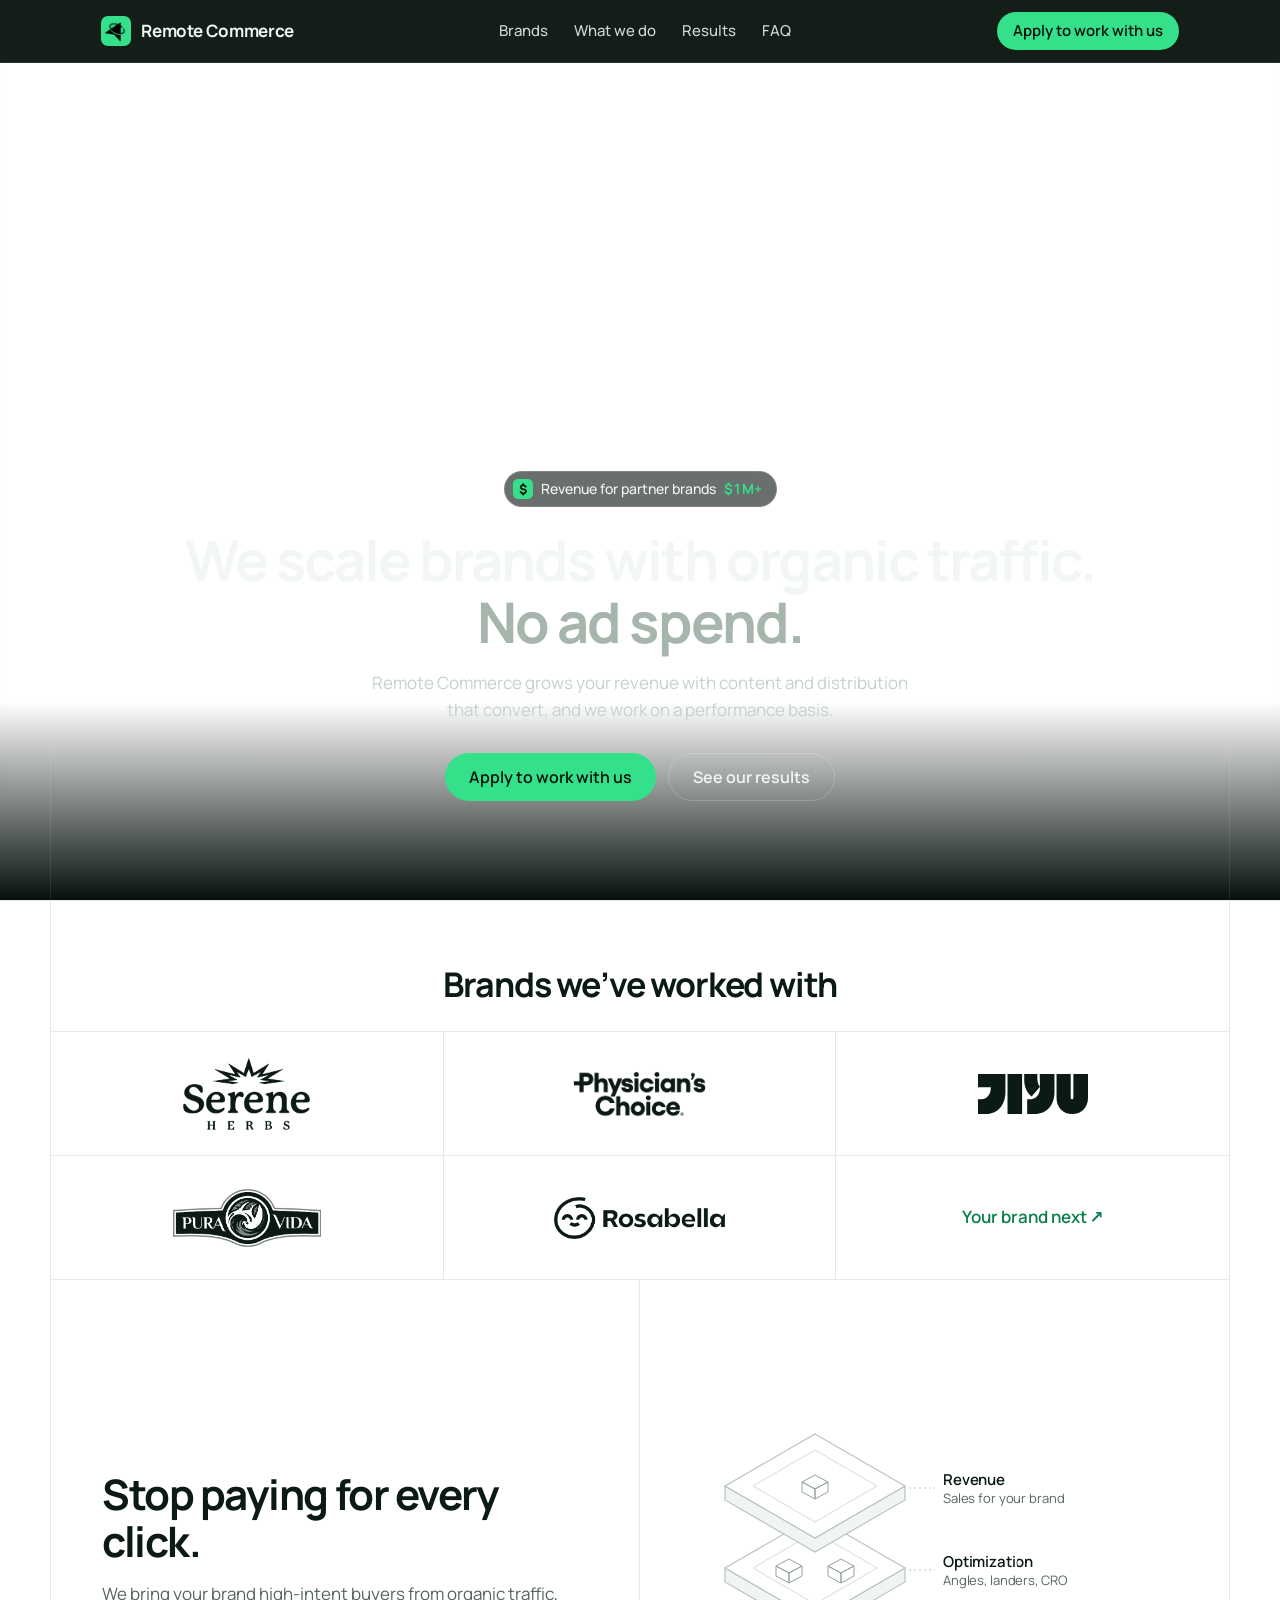
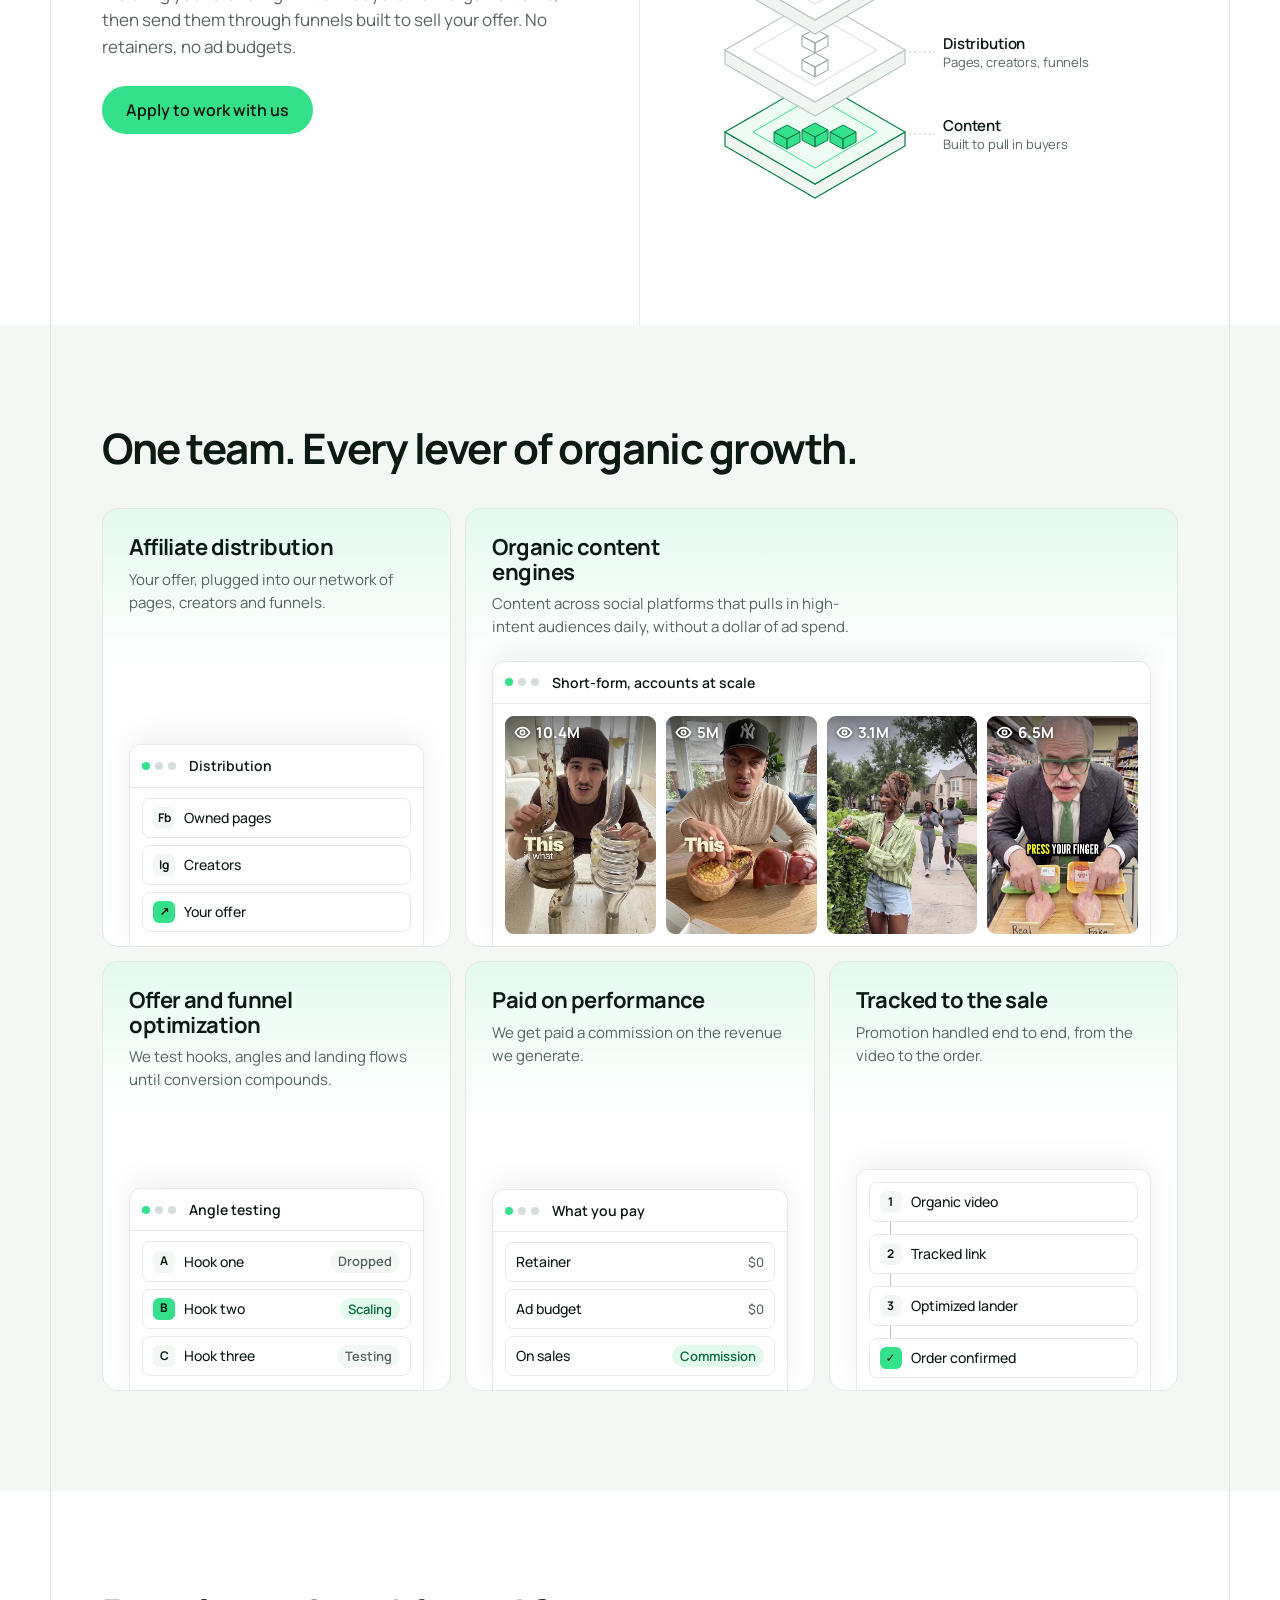
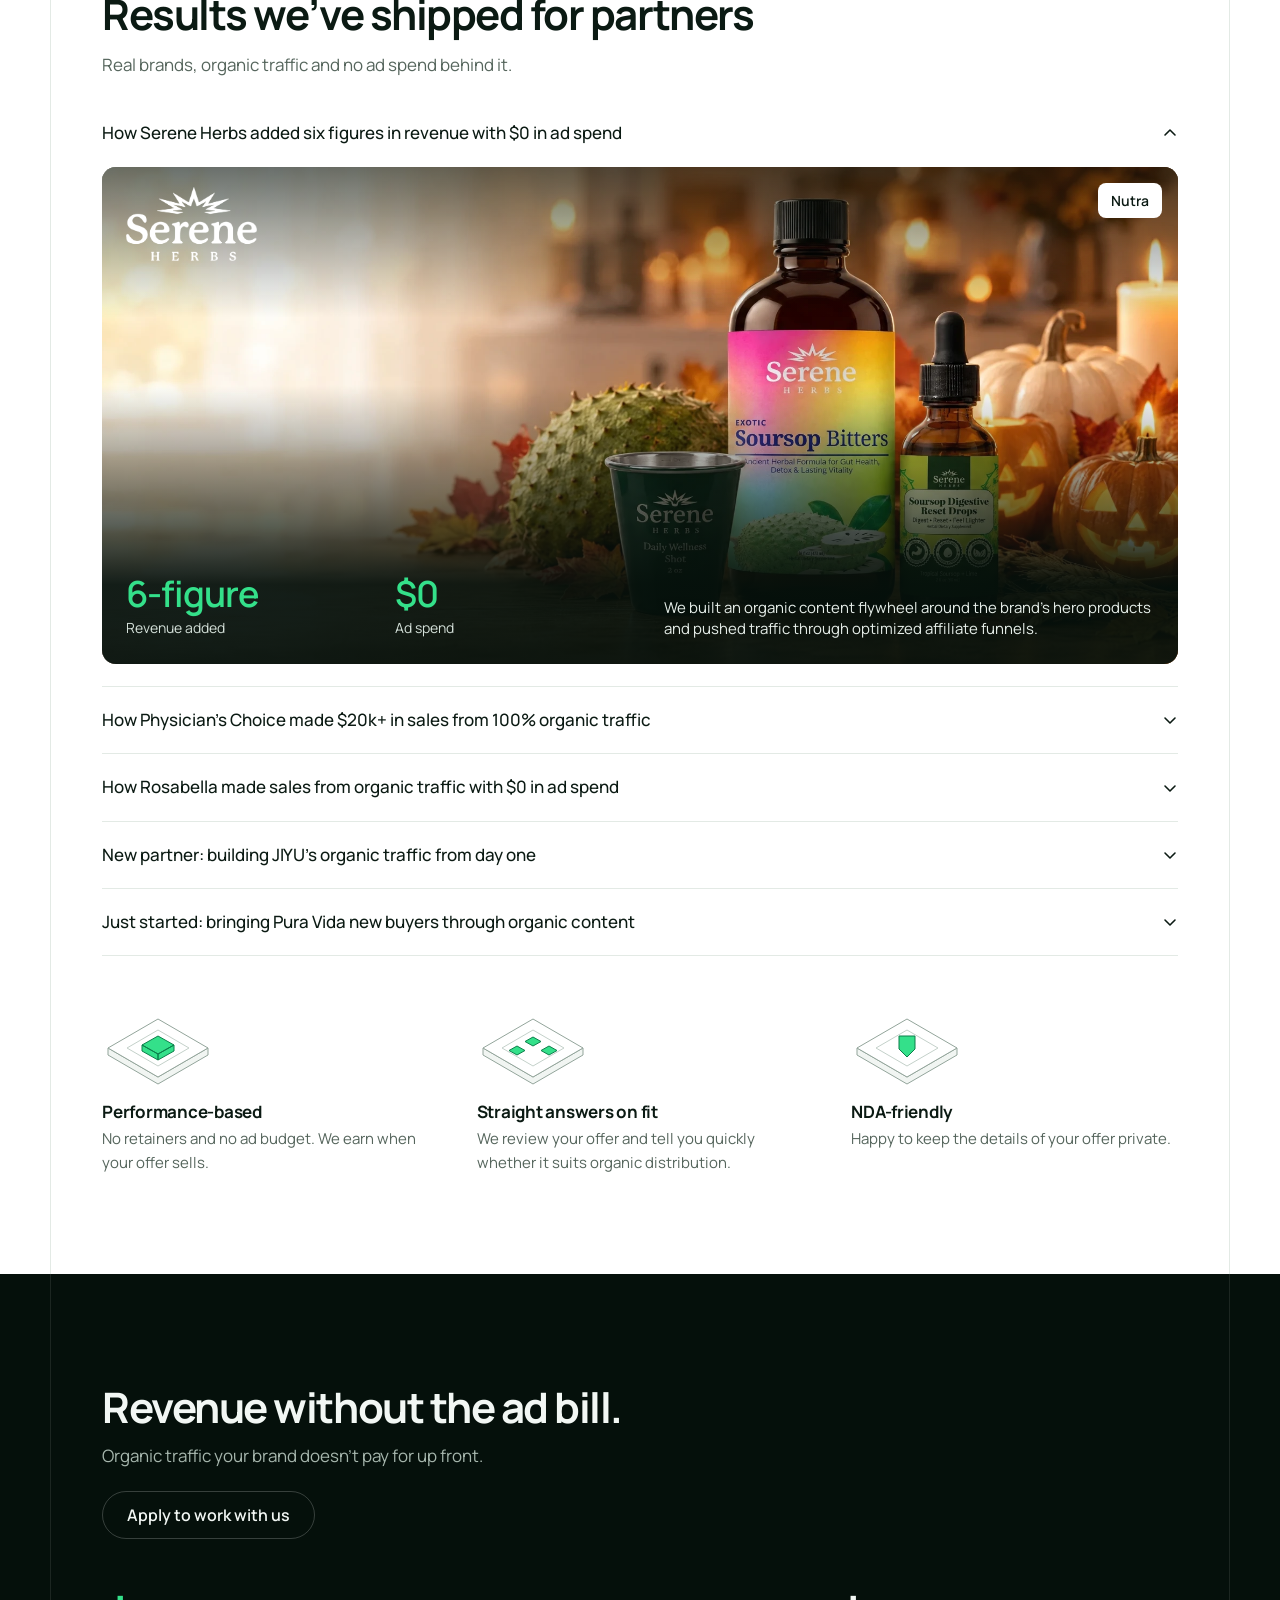
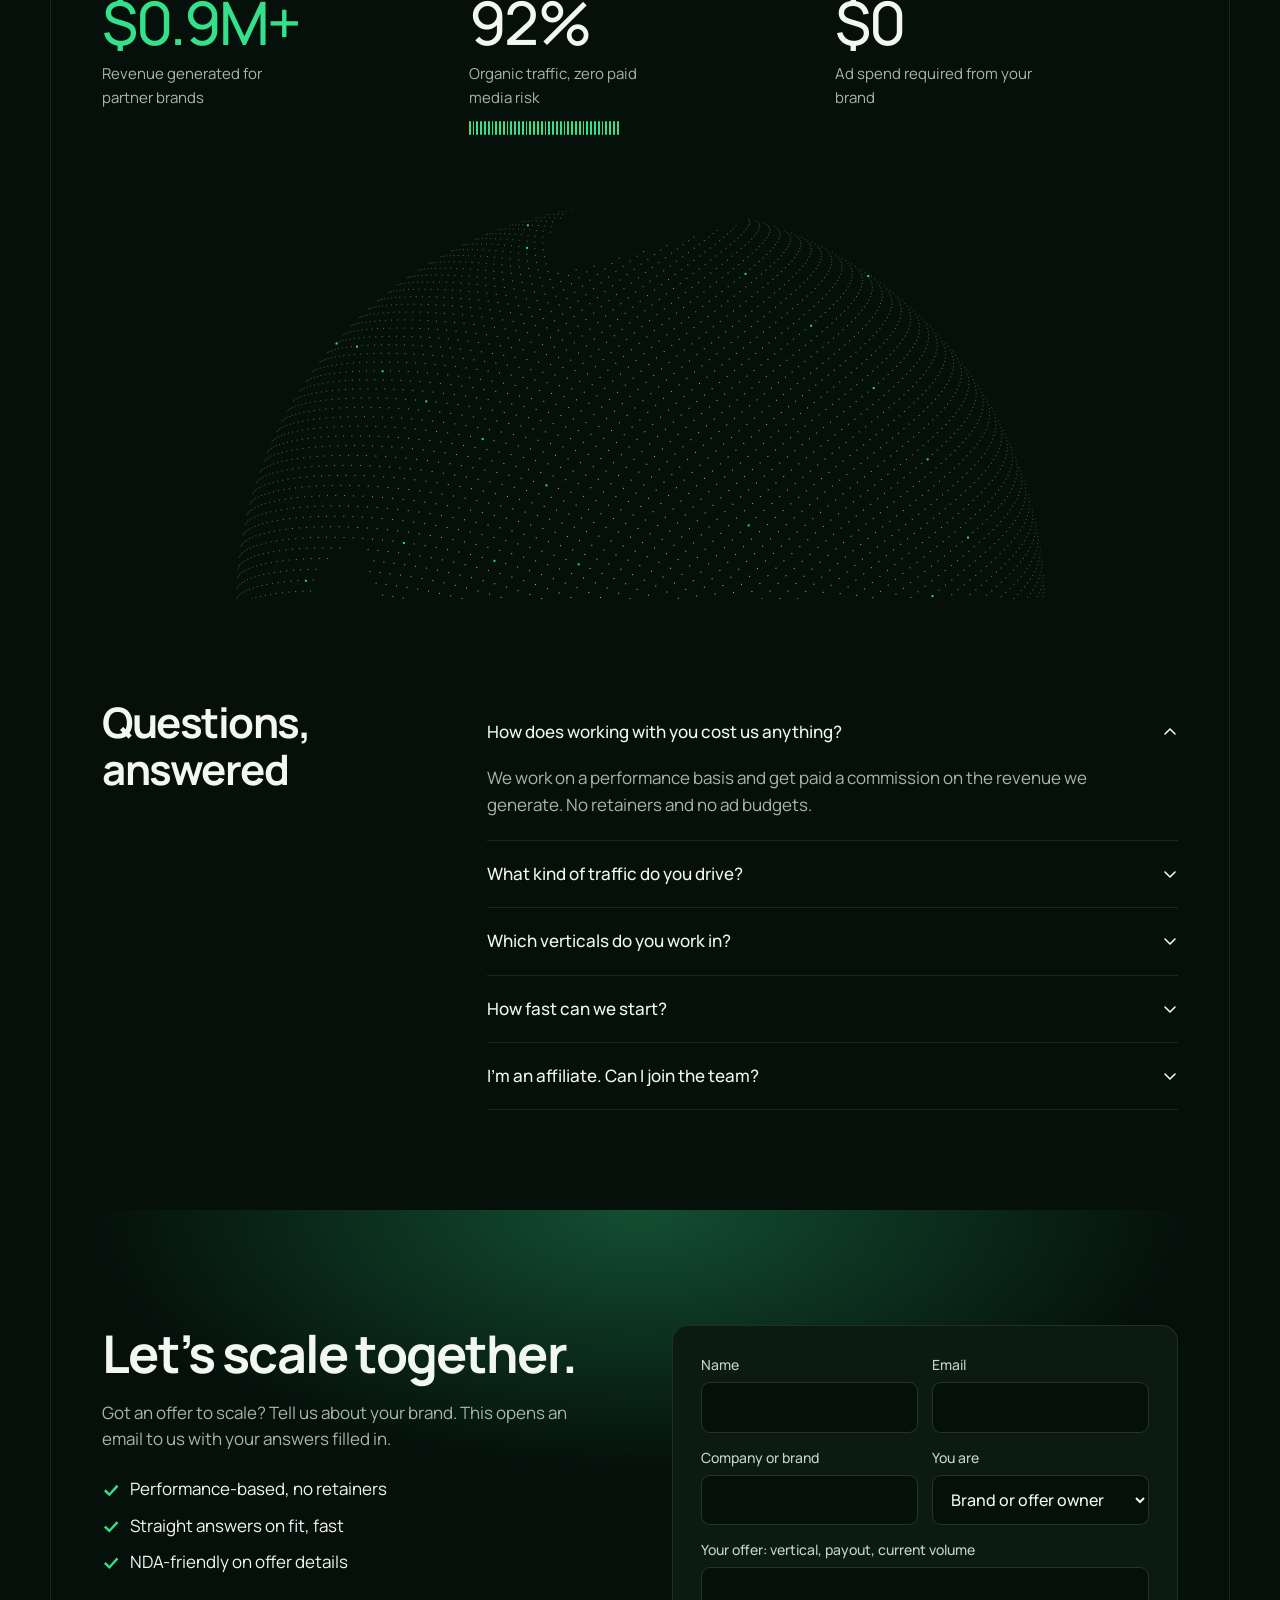
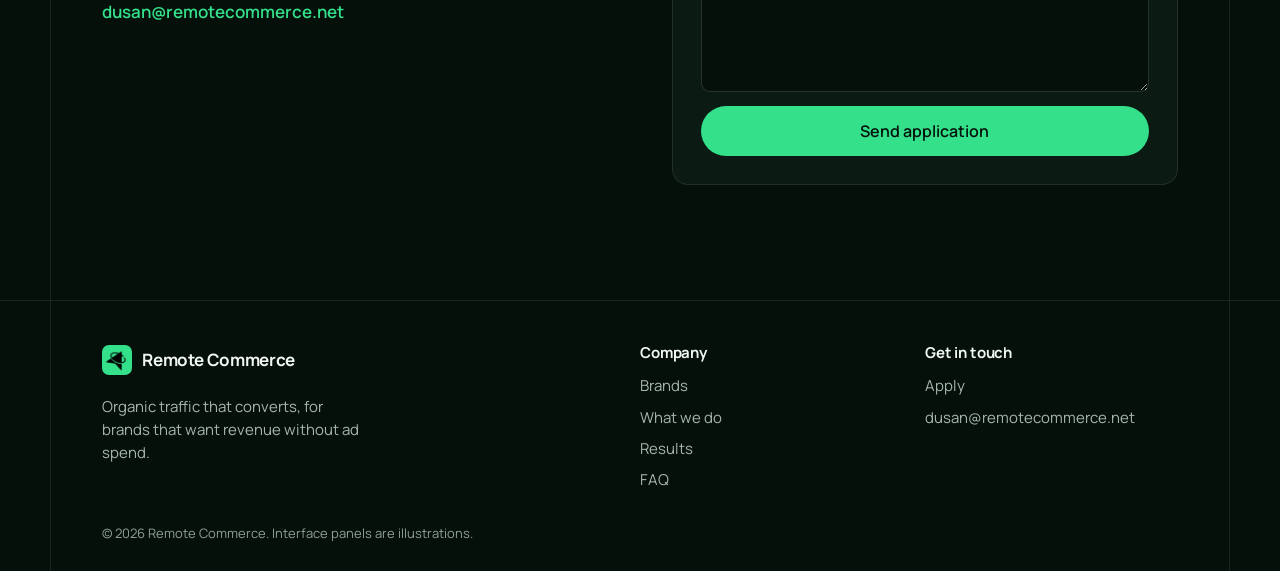
==== commit 8fc8b196: "Make partner results on the homepage honest and specific Physician's Choice shows $20k+, Rosabella s" ====
--- a/index.html
+++ b/index.html
@@ -495,13 +495,13 @@
     </div>
 
     <div class="case rv" style="--d:2">
-      <h3><button type="button" aria-expanded="false" aria-controls="c1">How Physician’s Choice gets consistent daily sales from 100% organic traffic<svg viewBox="0 0 16 16" fill="none" stroke="currentColor" stroke-width="1.6" stroke-linecap="round" stroke-linejoin="round" aria-hidden="true"><path d="m3 6 5 5 5-5"/></svg></button></h3>
+      <h3><button type="button" aria-expanded="false" aria-controls="c1">How Physician’s Choice made $20k+ in sales from 100% organic traffic<svg viewBox="0 0 16 16" fill="none" stroke="currentColor" stroke-width="1.6" stroke-linecap="round" stroke-linejoin="round" aria-hidden="true"><path d="m3 6 5 5 5-5"/></svg></button></h3>
       <div class="case-card" id="c1" hidden>
         <img class="photo" src="assets/case-physicians-choice.webp" width="2000" height="848" loading="lazy" alt="A Physician’s Choice probiotic capsule being poured from the bottle into a hand" style="object-position:60% 40%">
         <img class="case-logo choice" src="assets/logo-physicians-choice-white.png" width="162" height="56" loading="lazy" alt="Physician’s Choice">
         <span class="about">Nutra</span>
         <div class="metrics">
-          <div><b>Daily</b><span>Consistent sales</span></div>
+          <div><b>$20k+</b><span>Sales generated</span></div>
           <div><b>100%</b><span>Organic traffic</span></div>
           <p>We scaled supplement offers through creator-style organic content, converting educational angles into consistent daily sales.</p>
         </div>
@@ -509,40 +509,40 @@
     </div>
 
     <div class="case rv" style="--d:3">
-      <h3><button type="button" aria-expanded="false" aria-controls="c2">How JIYU runs on 100% organic traffic with $0 in ad spend<svg viewBox="0 0 16 16" fill="none" stroke="currentColor" stroke-width="1.6" stroke-linecap="round" stroke-linejoin="round" aria-hidden="true"><path d="m3 6 5 5 5-5"/></svg></button></h3>
-      <div class="case-card" id="c2" hidden>
-        <img class="photo" src="assets/case-jiyu.webp" width="1800" height="1005" loading="lazy" alt="Three JIYU jars on a round stand against a pink and yellow backdrop" style="object-position:70% 62%">
-        <img class="case-logo jiyu" src="assets/logo-jiyu-white.svg" width="738" height="268" loading="lazy" alt="JIYU">
-        <div class="metrics">
-          <div><b>100%</b><span>Organic traffic</span></div>
-          <div><b>$0</b><span>Ad spend</span></div>
-          <p>We drive organic traffic to JIYU through content and distribution, with no paid media behind it.</p>
-        </div>
-      </div>
-    </div>
-
-    <div class="case rv" style="--d:4">
-      <h3><button type="button" aria-expanded="false" aria-controls="c3">How Pura Vida grows with 100% organic traffic and $0 in ad spend<svg viewBox="0 0 16 16" fill="none" stroke="currentColor" stroke-width="1.6" stroke-linecap="round" stroke-linejoin="round" aria-hidden="true"><path d="m3 6 5 5 5-5"/></svg></button></h3>
-      <div class="case-card" id="c3" hidden>
-        <img class="photo" src="assets/case-pura-vida.webp" width="800" height="582" loading="lazy" alt="A hand reaching for Pura Vida organic moringa powder, capsules and liquid extract" style="object-position:50% 58%">
-        <img class="case-logo pura" src="assets/logo-pura-vida-color.png" width="489" height="192" loading="lazy" alt="Pura Vida">
-        <div class="metrics">
-          <div><b>100%</b><span>Organic traffic</span></div>
-          <div><b>$0</b><span>Ad spend</span></div>
-          <p>We drive organic traffic to Pura Vida through content and distribution, with no paid media behind it.</p>
-        </div>
-      </div>
-    </div>
-
-    <div class="case rv" style="--d:5">
-      <h3><button type="button" aria-expanded="false" aria-controls="c4">How Rosabella grows with 100% organic traffic and $0 in ad spend<svg viewBox="0 0 16 16" fill="none" stroke="currentColor" stroke-width="1.6" stroke-linecap="round" stroke-linejoin="round" aria-hidden="true"><path d="m3 6 5 5 5-5"/></svg></button></h3>
+      <h3><button type="button" aria-expanded="false" aria-controls="c4">How Rosabella made sales from organic traffic with $0 in ad spend<svg viewBox="0 0 16 16" fill="none" stroke="currentColor" stroke-width="1.6" stroke-linecap="round" stroke-linejoin="round" aria-hidden="true"><path d="m3 6 5 5 5-5"/></svg></button></h3>
       <div class="case-card" id="c4" hidden>
         <img class="bottles" src="assets/case-rosabella.webp" width="765" height="788" loading="lazy" alt="Rosabella Beetroot, Moringa, Moringa Gummies and Fast Hydration supplements">
         <img class="case-logo rosa" src="assets/logo-rosabella-white.png" width="1121" height="276" loading="lazy" alt="Rosabella">
         <div class="metrics">
           <div><b>100%</b><span>Organic traffic</span></div>
           <div><b>$0</b><span>Ad spend</span></div>
-          <p>We drive organic traffic to Rosabella through content and distribution, with no paid media behind it.</p>
+          <p>We used organic content to send buyers to Rosabella’s supplement range and turn that traffic into sales, with no paid media behind it.</p>
+        </div>
+      </div>
+    </div>
+
+    <div class="case rv" style="--d:4">
+      <h3><button type="button" aria-expanded="false" aria-controls="c2">New partner: building JIYU’s organic traffic from day one<svg viewBox="0 0 16 16" fill="none" stroke="currentColor" stroke-width="1.6" stroke-linecap="round" stroke-linejoin="round" aria-hidden="true"><path d="m3 6 5 5 5-5"/></svg></button></h3>
+      <div class="case-card" id="c2" hidden>
+        <img class="photo" src="assets/case-jiyu.webp" width="1800" height="1005" loading="lazy" alt="Three JIYU jars on a round stand against a pink and yellow backdrop" style="object-position:70% 62%">
+        <img class="case-logo jiyu" src="assets/logo-jiyu-white.svg" width="738" height="268" loading="lazy" alt="JIYU">
+        <div class="metrics">
+          <div><b>New</b><span>Partner</span></div>
+          <div><b>$0</b><span>Ad spend</span></div>
+          <p>We’ve just started working with JIYU, building organic content and traffic with no paid media behind it. Results to come.</p>
+        </div>
+      </div>
+    </div>
+
+    <div class="case rv" style="--d:5">
+      <h3><button type="button" aria-expanded="false" aria-controls="c3">Just started: bringing Pura Vida new buyers through organic content<svg viewBox="0 0 16 16" fill="none" stroke="currentColor" stroke-width="1.6" stroke-linecap="round" stroke-linejoin="round" aria-hidden="true"><path d="m3 6 5 5 5-5"/></svg></button></h3>
+      <div class="case-card" id="c3" hidden>
+        <img class="photo" src="assets/case-pura-vida.webp" width="800" height="582" loading="lazy" alt="A hand reaching for Pura Vida organic moringa powder, capsules and liquid extract" style="object-position:50% 58%">
+        <img class="case-logo pura" src="assets/logo-pura-vida-color.png" width="489" height="192" loading="lazy" alt="Pura Vida">
+        <div class="metrics">
+          <div><b>New</b><span>Partner</span></div>
+          <div><b>100%</b><span>Organic traffic</span></div>
+          <p>Our work with Pura Vida has just begun: organic content and funnels built to bring the brand new buyers, with no ad budget. Results to come.</p>
         </div>
       </div>
     </div>
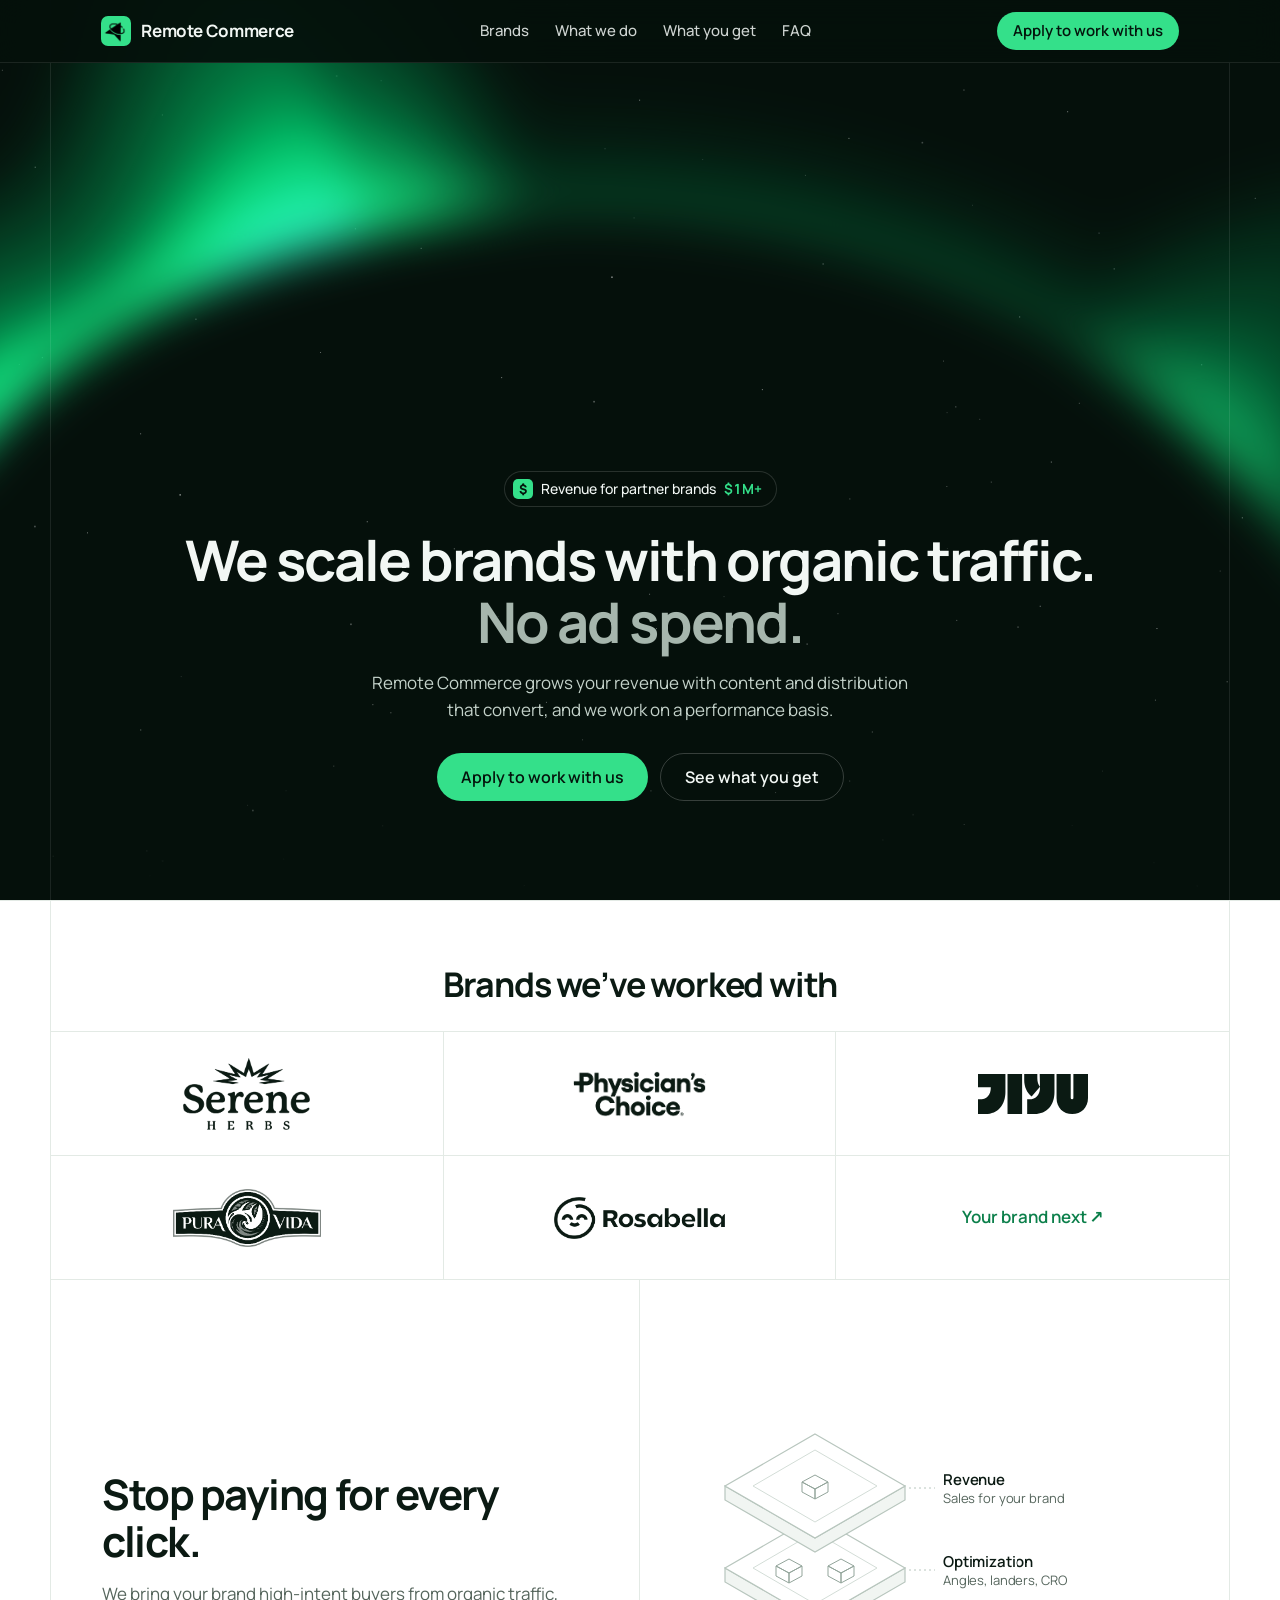
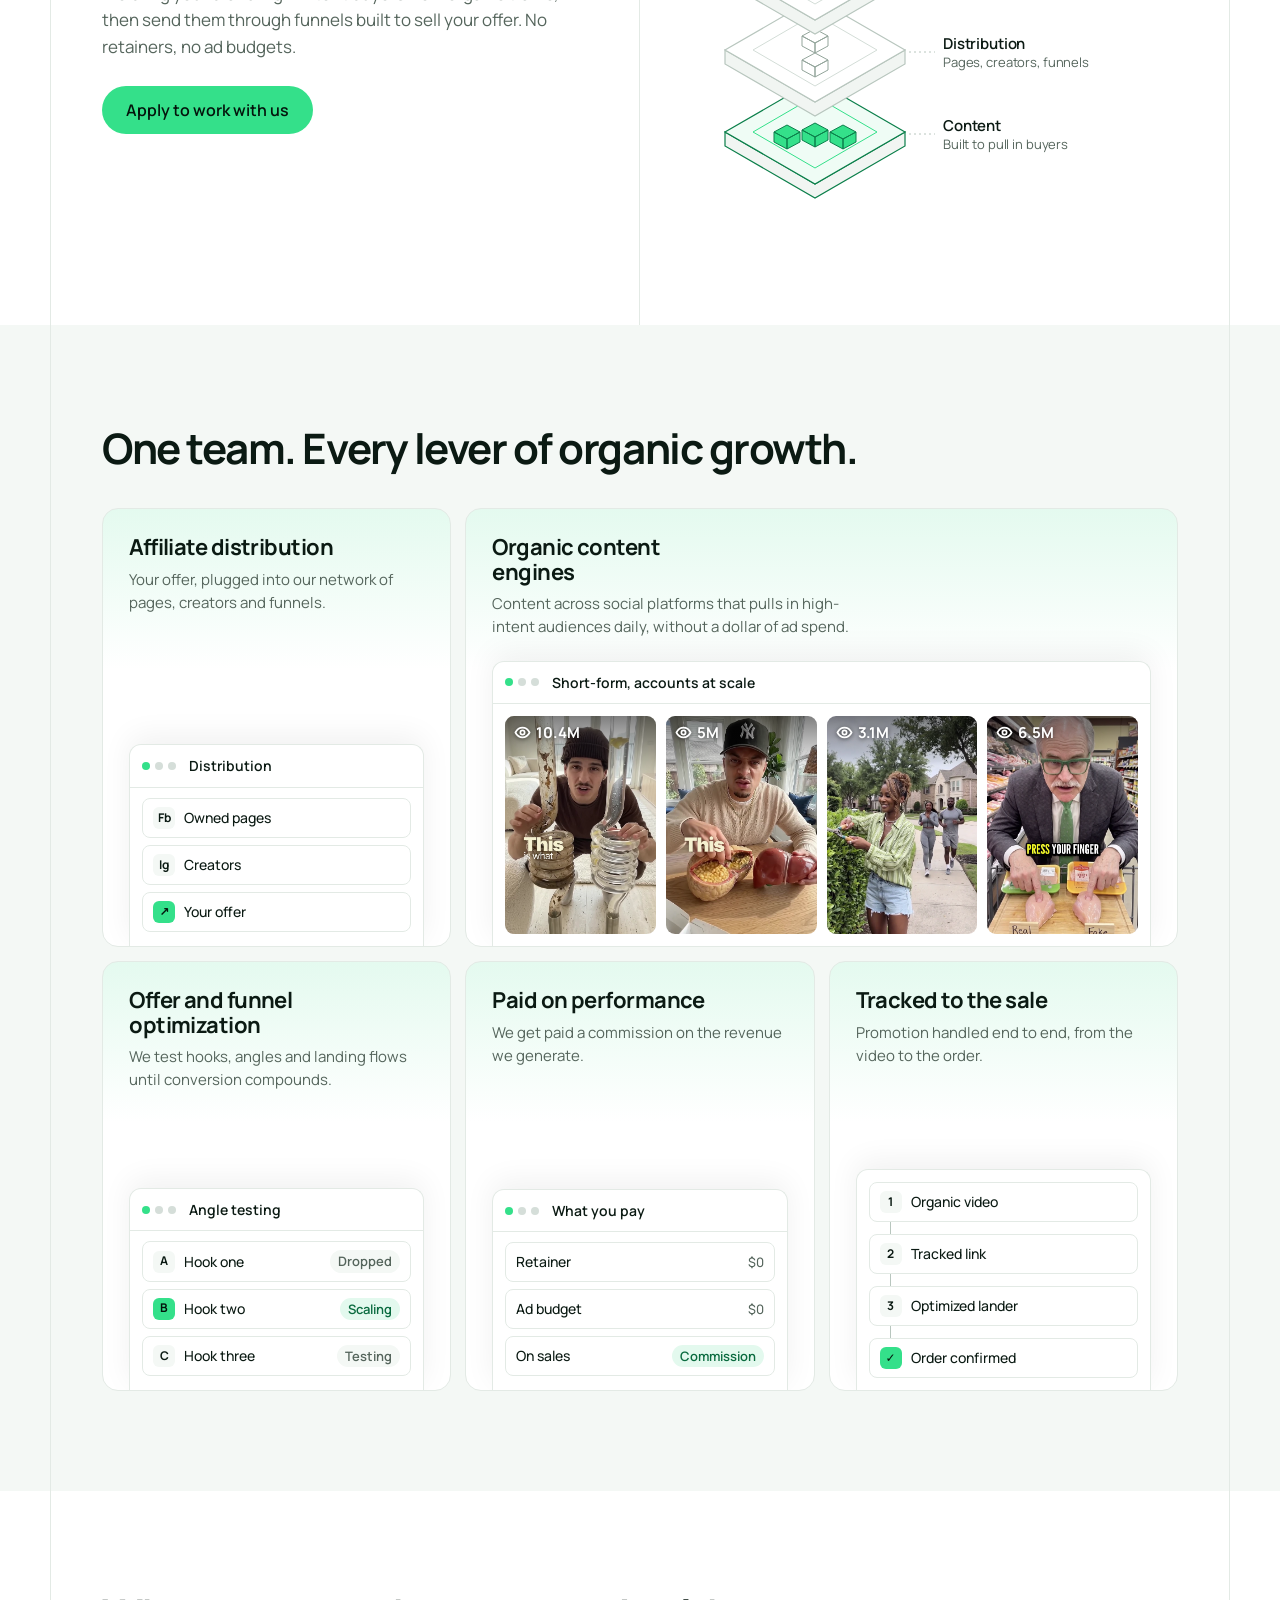
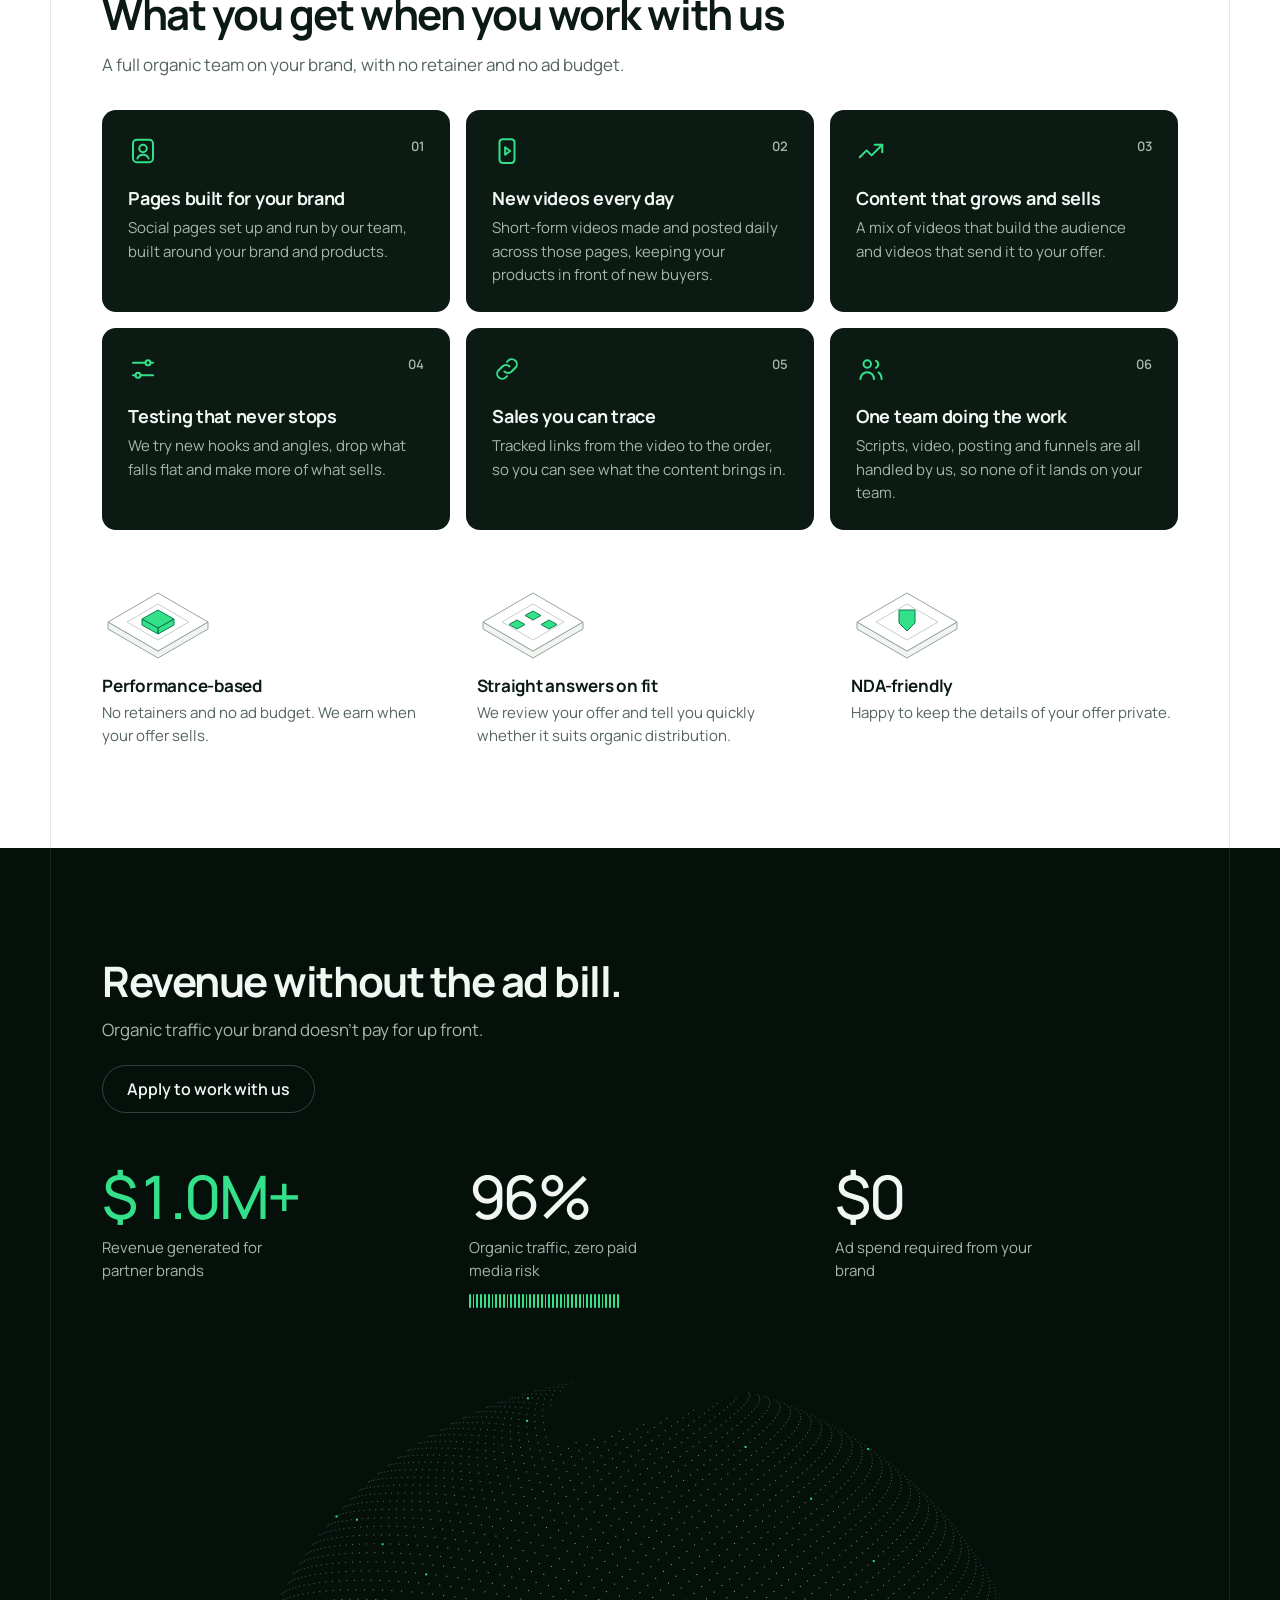
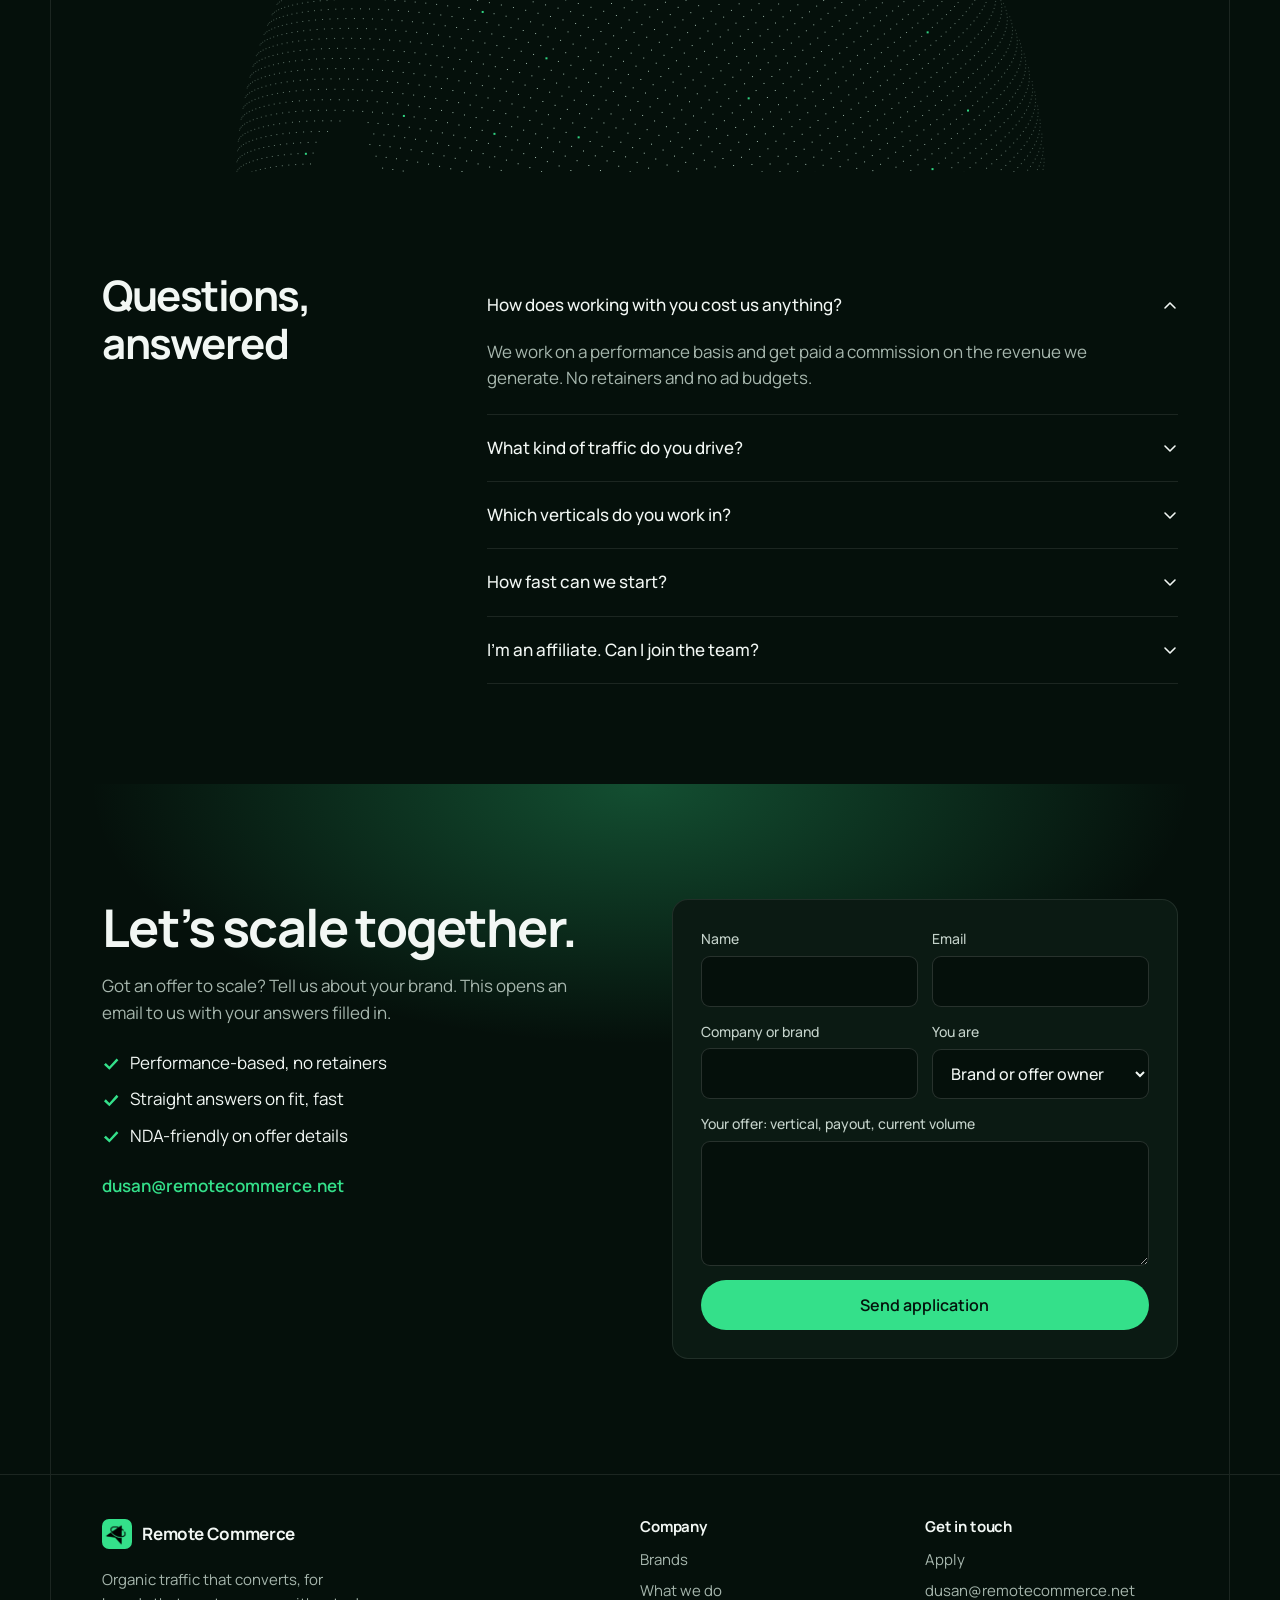
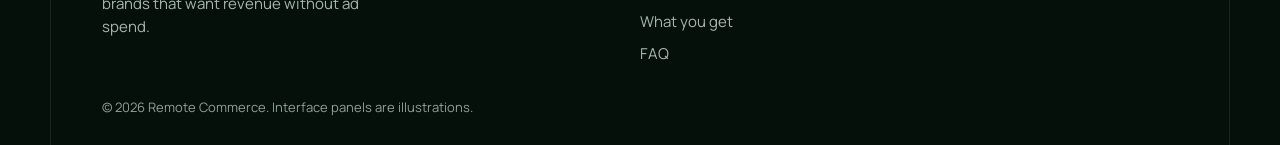
==== commit cce68c44: "Replace homepage results with what brands get from working with us Swaps the partner case studies fo" ====
--- a/index.html
+++ b/index.html
@@ -161,42 +161,19 @@
 .flow { padding: 12px; display: grid; }
 .flow .join { width: 1px; height: 12px; background: #B8C6BE; margin-left: 21px; }
 
-/* ---- results ---- */
-.results { padding-block: clamp(64px, 8vw, 100px) 0; }
-.results-head { margin-bottom: 22px; max-width: 26ch; }
-.results-sub { color: var(--ink-soft); margin: -8px 0 22px; max-width: 54ch; }
-.case { border-bottom: 1px solid var(--line); }
-.case > h3 { font: inherit; letter-spacing: 0; }
-.case button { display: flex; width: 100%; align-items: center; justify-content: space-between; gap: 16px; padding: 20px 0; text-align: left; font-weight: 500; transition: color .2s; }
-.case button:hover { color: var(--green-deep); }
-.case button svg { width: 16px; height: 16px; flex: none; transition: transform .35s var(--ease); }
-.case button[aria-expanded="true"] svg { transform: rotate(180deg); }
-.case-card { position: relative; overflow: hidden; border-radius: 14px; aspect-ratio: 16 / 7.4; background: var(--night); margin-bottom: 22px; color: #fff; animation: open .6s var(--ease); }
+/* ---- what you get ---- */
+.get { padding-block: clamp(64px, 8vw, 100px) 0; }
+.get-head { margin-bottom: 14px; max-width: 26ch; }
+.get-sub { color: var(--ink-soft); margin-bottom: 32px; max-width: 54ch; }
+.get-grid { display: grid; grid-template-columns: repeat(3, 1fr); gap: 16px; }
+.get-card { position: relative; padding: 26px; border-radius: 14px; background: var(--night-2); color: var(--on-night); }
+.get-card svg { width: 30px; height: 30px; margin-bottom: 22px; color: var(--green); }
+.get-n { position: absolute; top: 26px; right: 26px; font-size: .8125rem; font-weight: 600; color: var(--on-night-soft); }
+.get-card h3 { font-size: 1.125rem; letter-spacing: -.015em; margin-bottom: 8px; }
+.get-card p { font-size: .9375rem; color: var(--on-night-soft); }
+@media (max-width: 900px) { .get-grid { grid-template-columns: 1fr 1fr; } }
+@media (max-width: 600px) { .get-grid { grid-template-columns: 1fr; } }
 @keyframes open { from { opacity: 0; transform: translateY(12px); } }
-.case-card img { position: absolute; inset: 0; width: 100%; height: 100%; object-fit: cover; transition: transform 1.4s var(--ease); }
-.case-card:hover img { transform: scale(1.03); }
-.case-card::after { content: ''; position: absolute; inset: 0; background: linear-gradient(transparent 44%, rgba(5,16,11,.94) 84%); }
-.case-card img.case-logo { position: absolute; z-index: 1; inset: auto auto auto auto; left: 24px; top: 20px; width: auto; object-fit: contain; }
-.case-card:hover img.case-logo { transform: none; }
-.case-card img.serene { height: 74px; }
-.case-card img.choice { height: 44px; }
-.case-card img.jiyu { height: 40px; }
-.case-card img.pura { height: 66px; }
-#c3::before { display: none; }
-.case-card img.rosa { height: 44px; }
-#c4 { background: radial-gradient(46% 90% at 76% 46%, rgba(226,48,140,.55), transparent 72%), radial-gradient(40% 80% at 96% 90%, rgba(52,224,138,.4), transparent 75%), #0A2A1C; }
-#c4::before, #c4::after { display: none; }
-.case-card img.bottles { inset: auto; left: auto; right: 6%; top: 50%; width: auto; height: 122%; object-fit: contain; transform: translateY(-50%); filter: drop-shadow(0 24px 28px rgba(0,0,0,.45)); animation: bob 7s ease-in-out infinite; }
-.case-card:hover img.bottles { transform: translateY(-50%); }
-@keyframes bob { 50% { transform: translateY(calc(-50% - 10px)); } }
-#c4 .metrics { grid-template-columns: 1fr 1fr; max-width: 54%; }
-#c4 .metrics p { grid-column: 1 / -1; }
-.case-card::before { content: ''; position: absolute; z-index: 1; inset: 0 0 auto; height: 150px; background: linear-gradient(rgba(5,16,11,.6), transparent); }
-.case-card .about { position: absolute; z-index: 1; top: 16px; right: 16px; background: #fff; color: var(--ink); padding: 7px 13px; border-radius: 8px; font-size: .875rem; font-weight: 600; }
-.metrics { position: absolute; z-index: 1; left: 0; right: 0; bottom: 0; display: grid; grid-template-columns: 1fr 1fr 2fr; gap: 24px; padding: 24px; align-items: end; }
-.metrics b { display: block; font-size: clamp(1.5rem, 1rem + 1.8vw, 2.25rem); font-weight: 600; letter-spacing: -.03em; line-height: 1.1; color: var(--green); }
-.metrics span { font-size: .875rem; color: #D4E0D9; }
-.metrics p { font-size: .9375rem; color: #E6EEE9; line-height: 1.45; }
 
 .promise { display: grid; grid-template-columns: repeat(3, 1fr); gap: clamp(24px, 4vw, 48px); padding-block: 56px clamp(64px, 8vw, 100px); }
 .promise svg { width: 112px; height: 76px; margin-bottom: 14px; overflow: visible; }
@@ -287,10 +264,6 @@
   .faq h2 { position: static; }
   .foot { grid-template-columns: 1fr 1fr; }
   .foot > div:first-child { grid-column: 1 / -1; }
-  .case-card { aspect-ratio: 4 / 3.4; }
-  .metrics { grid-template-columns: 1fr 1fr; }
-  .metrics p { grid-column: 1 / -1; }
-  .case-card img.bottles { height: 92%; top: 42%; right: 3%; }
 }
 @media (max-width: 600px) {
   .frame { border-inline: 0; }
@@ -302,15 +275,6 @@
   .vids { grid-template-columns: repeat(2, 1fr); }
   form { grid-template-columns: 1fr; }
   .hero-cta .btn { flex: 1 1 100%; }
-  .case-card { aspect-ratio: auto; min-height: 480px; }
-  .case-card img.serene { height: 58px; }
-  .case-card img.choice { height: 36px; }
-  .case-card img.rosa { height: 30px; }
-  #c4 { min-height: 600px; background: radial-gradient(90% 44% at 50% 32%, rgba(226,48,140,.55), transparent 72%), #0A2A1C; }
-  #c4 .metrics { max-width: none; }
-  .case-card img.bottles { height: 300px; top: 60px; right: auto; left: 50%; transform: translateX(-50%); animation: none; }
-  .case-card:hover img.bottles { transform: translateX(-50%); }
-  .case-card::after { background: linear-gradient(transparent 22%, rgba(5,16,11,.95) 62%); }
   .pill { font-size: .8125rem; white-space: nowrap; }
 }
 @media (prefers-reduced-motion: reduce) {
@@ -331,7 +295,7 @@
     <nav class="links" id="links" aria-label="Main">
       <a href="#brands">Brands</a>
       <a href="#what">What we do</a>
-      <a href="#results">Results</a>
+      <a href="#get">What you get</a>
       <a href="#faq">FAQ</a>
     </nav>
     <a class="btn fill small" href="#apply">Apply to work with us</a>
@@ -351,7 +315,7 @@
     <p class="load" style="--d:2">Remote Commerce grows your revenue with content and distribution that convert, and we work on a performance basis.</p>
     <div class="hero-cta load" style="--d:3">
       <a class="btn fill" href="#apply">Apply to work with us</a>
-      <a class="btn line" href="#results">See our results</a>
+      <a class="btn line" href="#get">See what you get</a>
     </div>
   </div>
 </section>
@@ -475,76 +439,47 @@
   </div>
 </section>
 
-<section class="band" id="results" aria-labelledby="resH">
-  <div class="frame results">
-    <h2 class="results-head rv" id="resH">Results we’ve shipped for partners</h2>
-    <p class="results-sub rv" style="--d:1">Real brands, organic traffic and no ad spend behind it.</p>
-
-    <div class="case rv" style="--d:1">
-      <h3><button type="button" aria-expanded="true" aria-controls="c0">How Serene Herbs added six figures in revenue with $0 in ad spend<svg viewBox="0 0 16 16" fill="none" stroke="currentColor" stroke-width="1.6" stroke-linecap="round" stroke-linejoin="round" aria-hidden="true"><path d="m3 6 5 5 5-5"/></svg></button></h3>
-      <div class="case-card" id="c0">
-        <img class="photo" src="assets/case-serene-herbs.webp" width="2000" height="1185" loading="lazy" alt="Serene Herbs Soursop Bitters, digestive drops and a wellness shot cup on a wooden table" style="object-position:82% 62%">
-        <img class="case-logo serene" src="assets/logo-serene-herbs-white.png" width="757" height="429" loading="lazy" alt="Serene Herbs">
-        <span class="about">Nutra</span>
-        <div class="metrics">
-          <div><b>6-figure</b><span>Revenue added</span></div>
-          <div><b>$0</b><span>Ad spend</span></div>
-          <p>We built an organic content flywheel around the brand’s hero products and pushed traffic through optimized affiliate funnels.</p>
-        </div>
-      </div>
-    </div>
-
-    <div class="case rv" style="--d:2">
-      <h3><button type="button" aria-expanded="false" aria-controls="c1">How Physician’s Choice made $20k+ in sales from 100% organic traffic<svg viewBox="0 0 16 16" fill="none" stroke="currentColor" stroke-width="1.6" stroke-linecap="round" stroke-linejoin="round" aria-hidden="true"><path d="m3 6 5 5 5-5"/></svg></button></h3>
-      <div class="case-card" id="c1" hidden>
-        <img class="photo" src="assets/case-physicians-choice.webp" width="2000" height="848" loading="lazy" alt="A Physician’s Choice probiotic capsule being poured from the bottle into a hand" style="object-position:60% 40%">
-        <img class="case-logo choice" src="assets/logo-physicians-choice-white.png" width="162" height="56" loading="lazy" alt="Physician’s Choice">
-        <span class="about">Nutra</span>
-        <div class="metrics">
-          <div><b>$20k+</b><span>Sales generated</span></div>
-          <div><b>100%</b><span>Organic traffic</span></div>
-          <p>We scaled supplement offers through creator-style organic content, converting educational angles into consistent daily sales.</p>
-        </div>
-      </div>
-    </div>
-
-    <div class="case rv" style="--d:3">
-      <h3><button type="button" aria-expanded="false" aria-controls="c4">How Rosabella made sales from organic traffic with $0 in ad spend<svg viewBox="0 0 16 16" fill="none" stroke="currentColor" stroke-width="1.6" stroke-linecap="round" stroke-linejoin="round" aria-hidden="true"><path d="m3 6 5 5 5-5"/></svg></button></h3>
-      <div class="case-card" id="c4" hidden>
-        <img class="bottles" src="assets/case-rosabella.webp" width="765" height="788" loading="lazy" alt="Rosabella Beetroot, Moringa, Moringa Gummies and Fast Hydration supplements">
-        <img class="case-logo rosa" src="assets/logo-rosabella-white.png" width="1121" height="276" loading="lazy" alt="Rosabella">
-        <div class="metrics">
-          <div><b>100%</b><span>Organic traffic</span></div>
-          <div><b>$0</b><span>Ad spend</span></div>
-          <p>We used organic content to send buyers to Rosabella’s supplement range and turn that traffic into sales, with no paid media behind it.</p>
-        </div>
-      </div>
-    </div>
-
-    <div class="case rv" style="--d:4">
-      <h3><button type="button" aria-expanded="false" aria-controls="c2">New partner: building JIYU’s organic traffic from day one<svg viewBox="0 0 16 16" fill="none" stroke="currentColor" stroke-width="1.6" stroke-linecap="round" stroke-linejoin="round" aria-hidden="true"><path d="m3 6 5 5 5-5"/></svg></button></h3>
-      <div class="case-card" id="c2" hidden>
-        <img class="photo" src="assets/case-jiyu.webp" width="1800" height="1005" loading="lazy" alt="Three JIYU jars on a round stand against a pink and yellow backdrop" style="object-position:70% 62%">
-        <img class="case-logo jiyu" src="assets/logo-jiyu-white.svg" width="738" height="268" loading="lazy" alt="JIYU">
-        <div class="metrics">
-          <div><b>New</b><span>Partner</span></div>
-          <div><b>$0</b><span>Ad spend</span></div>
-          <p>We’ve just started working with JIYU, building organic content and traffic with no paid media behind it. Results to come.</p>
-        </div>
-      </div>
-    </div>
-
-    <div class="case rv" style="--d:5">
-      <h3><button type="button" aria-expanded="false" aria-controls="c3">Just started: bringing Pura Vida new buyers through organic content<svg viewBox="0 0 16 16" fill="none" stroke="currentColor" stroke-width="1.6" stroke-linecap="round" stroke-linejoin="round" aria-hidden="true"><path d="m3 6 5 5 5-5"/></svg></button></h3>
-      <div class="case-card" id="c3" hidden>
-        <img class="photo" src="assets/case-pura-vida.webp" width="800" height="582" loading="lazy" alt="A hand reaching for Pura Vida organic moringa powder, capsules and liquid extract" style="object-position:50% 58%">
-        <img class="case-logo pura" src="assets/logo-pura-vida-color.png" width="489" height="192" loading="lazy" alt="Pura Vida">
-        <div class="metrics">
-          <div><b>New</b><span>Partner</span></div>
-          <div><b>100%</b><span>Organic traffic</span></div>
-          <p>Our work with Pura Vida has just begun: organic content and funnels built to bring the brand new buyers, with no ad budget. Results to come.</p>
-        </div>
-      </div>
+<section class="band" id="get" aria-labelledby="getH">
+  <div class="frame get">
+    <h2 class="get-head rv" id="getH">What you get when you work with us</h2>
+    <p class="get-sub rv" style="--d:1">A full organic team on your brand, with no retainer and no ad budget.</p>
+    <div class="get-grid">
+      <article class="get-card rv" style="--d:0">
+        <span class="get-n" aria-hidden="true">01</span>
+        <svg viewBox="0 0 24 24" fill="none" stroke="currentColor" stroke-width="1.6" stroke-linecap="round" stroke-linejoin="round" aria-hidden="true"><rect x="4" y="3" width="16" height="18" rx="3"/><circle cx="12" cy="10" r="3"/><path d="M7.5 18c.8-2 2.4-3 4.5-3s3.700 1 4.500 3"/></svg>
+        <h3>Pages built for your brand</h3>
+        <p>Social pages set up and run by our team, built around your brand and products.</p>
+      </article>
+      <article class="get-card rv" style="--d:1">
+        <span class="get-n" aria-hidden="true">02</span>
+        <svg viewBox="0 0 24 24" fill="none" stroke="currentColor" stroke-width="1.6" stroke-linecap="round" stroke-linejoin="round" aria-hidden="true"><rect x="6" y="2.500" width="12" height="19" rx="2.500"/><path d="m10.500 9 4 3-4 3z"/></svg>
+        <h3>New videos every day</h3>
+        <p>Short-form videos made and posted daily across those pages, keeping your products in front of new buyers.</p>
+      </article>
+      <article class="get-card rv" style="--d:2">
+        <span class="get-n" aria-hidden="true">03</span>
+        <svg viewBox="0 0 24 24" fill="none" stroke="currentColor" stroke-width="1.6" stroke-linecap="round" stroke-linejoin="round" aria-hidden="true"><path d="M3 17l5.500-5.500 4 4L21 7"/><path d="M15 7h6v6"/></svg>
+        <h3>Content that grows and sells</h3>
+        <p>A mix of videos that build the audience and videos that send it to your offer.</p>
+      </article>
+      <article class="get-card rv" style="--d:0">
+        <span class="get-n" aria-hidden="true">04</span>
+        <svg viewBox="0 0 24 24" fill="none" stroke="currentColor" stroke-width="1.6" stroke-linecap="round" stroke-linejoin="round" aria-hidden="true"><path d="M4 7h10M18 7h2M4 17h2M10 17h10"/><circle cx="16" cy="7" r="2"/><circle cx="8" cy="17" r="2"/></svg>
+        <h3>Testing that never stops</h3>
+        <p>We try new hooks and angles, drop what falls flat and make more of what sells.</p>
+      </article>
+      <article class="get-card rv" style="--d:1">
+        <span class="get-n" aria-hidden="true">05</span>
+        <svg viewBox="0 0 24 24" fill="none" stroke="currentColor" stroke-width="1.6" stroke-linecap="round" stroke-linejoin="round" aria-hidden="true"><path d="M10 14a4 4 0 0 0 5.700 0l3-3a4 4 0 0 0-5.700-5.700l-1 1"/><path d="M14 10a4 4 0 0 0-5.700 0l-3 3a4 4 0 0 0 5.700 5.700l1-1"/></svg>
+        <h3>Sales you can trace</h3>
+        <p>Tracked links from the video to the order, so you can see what the content brings in.</p>
+      </article>
+      <article class="get-card rv" style="--d:2">
+        <span class="get-n" aria-hidden="true">06</span>
+        <svg viewBox="0 0 24 24" fill="none" stroke="currentColor" stroke-width="1.6" stroke-linecap="round" stroke-linejoin="round" aria-hidden="true"><circle cx="9" cy="8" r="3"/><path d="M3.500 20c.5-3.500 2.500-5.500 5.500-5.500s5 2 5.500 5.500"/><path d="M16 5.500a3 3 0 0 1 0 5.500M18 14.800c1.500.8 2.300 2.500 2.500 5.200"/></svg>
+        <h3>One team doing the work</h3>
+        <p>Scripts, video, posting and funnels are all handled by us, so none of it lands on your team.</p>
+      </article>
     </div>
 
     <div class="promise">
@@ -623,7 +558,7 @@
 <footer class="night">
   <div class="frame foot">
     <div><a class="brand" href="#top"><img src="logo.png" width="30" height="30" alt="" loading="lazy">Remote Commerce</a><p>Organic traffic that converts, for brands that want revenue without ad spend.</p></div>
-    <div><h3>Company</h3><nav aria-label="Footer"><a href="#brands">Brands</a><a href="#what">What we do</a><a href="#results">Results</a><a href="#faq">FAQ</a></nav></div>
+    <div><h3>Company</h3><nav aria-label="Footer"><a href="#brands">Brands</a><a href="#what">What we do</a><a href="#get">What you get</a><a href="#faq">FAQ</a></nav></div>
     <div><h3>Get in touch</h3><nav aria-label="Contact"><a href="#apply">Apply</a><a href="mailto:dusan@remotecommerce.net">dusan@remotecommerce.net</a></nav></div>
   </div>
   <div class="frame legal">© 2026 Remote Commerce. Interface panels are illustrations.</div>
@@ -690,7 +625,6 @@
       });
     });
   }
-  accordion('.case button');
   accordion('.q button');
 
   // runs a drawing only while its element is on screen
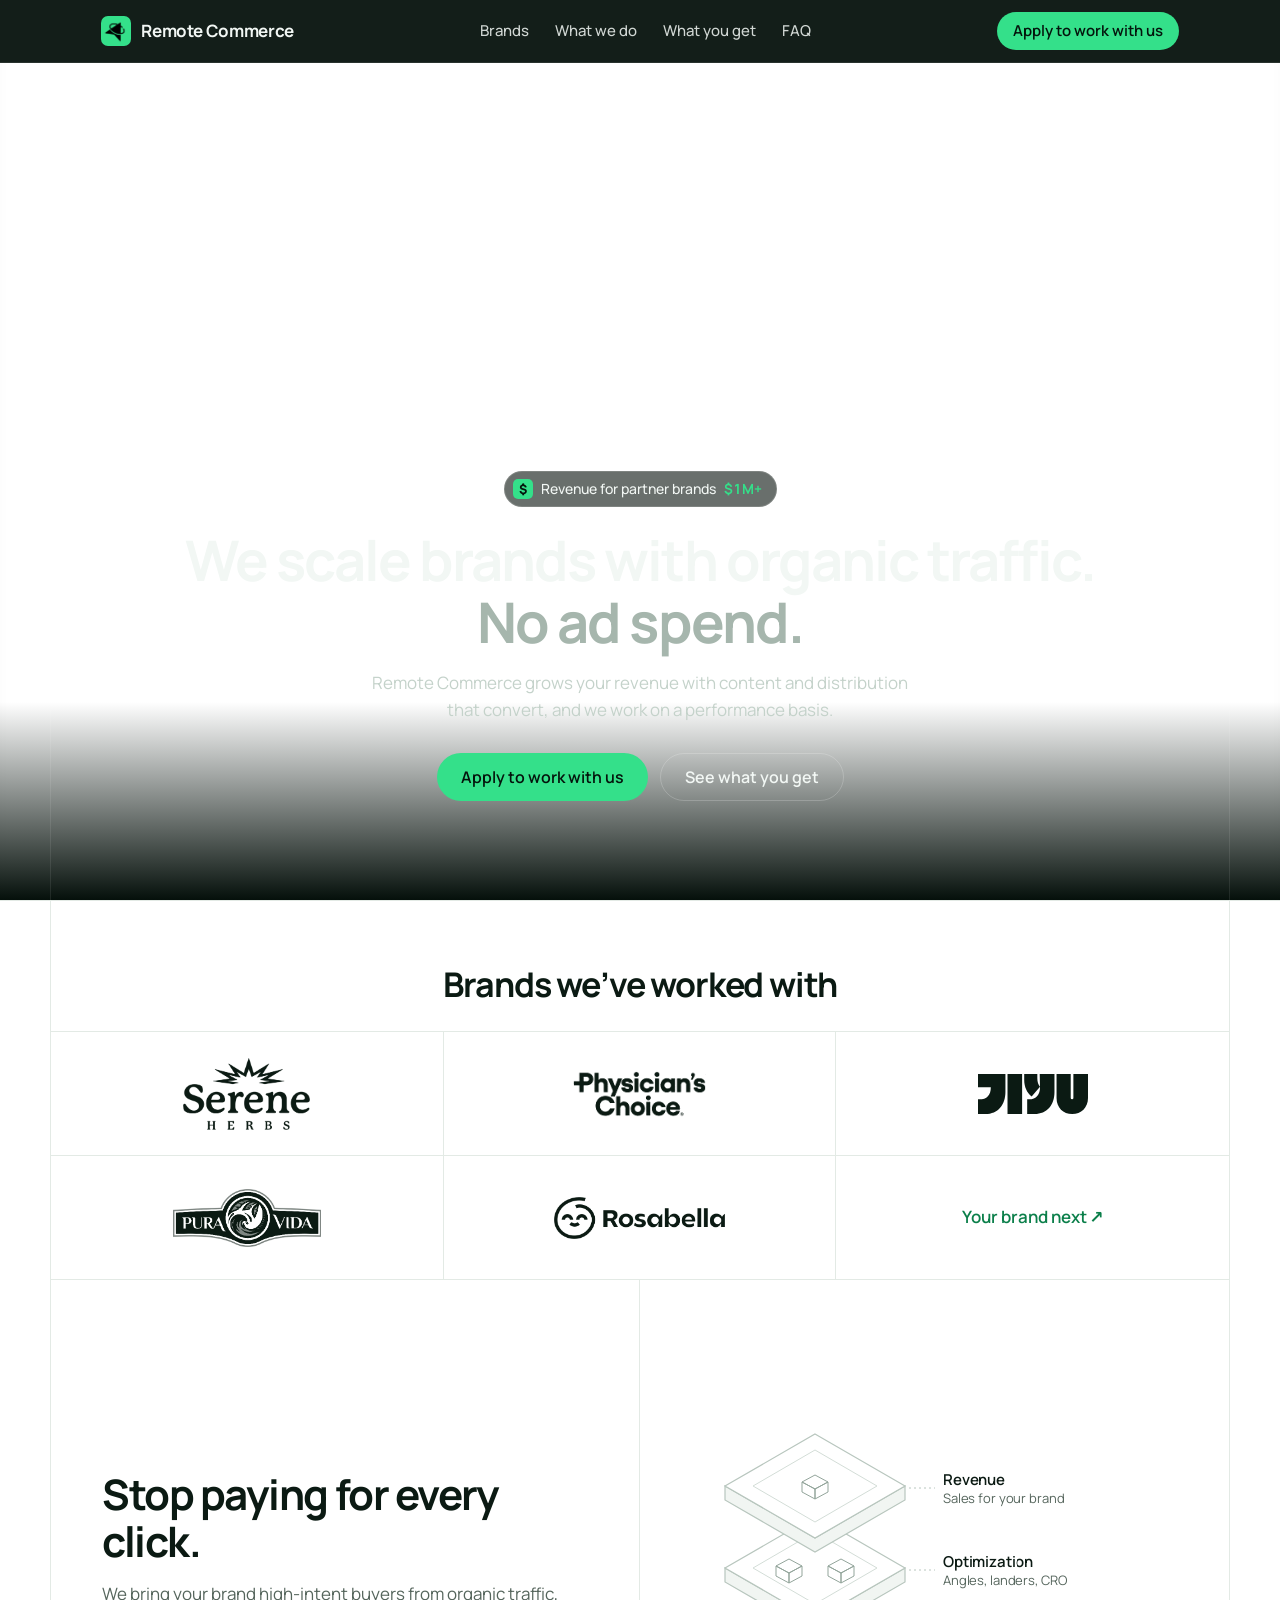
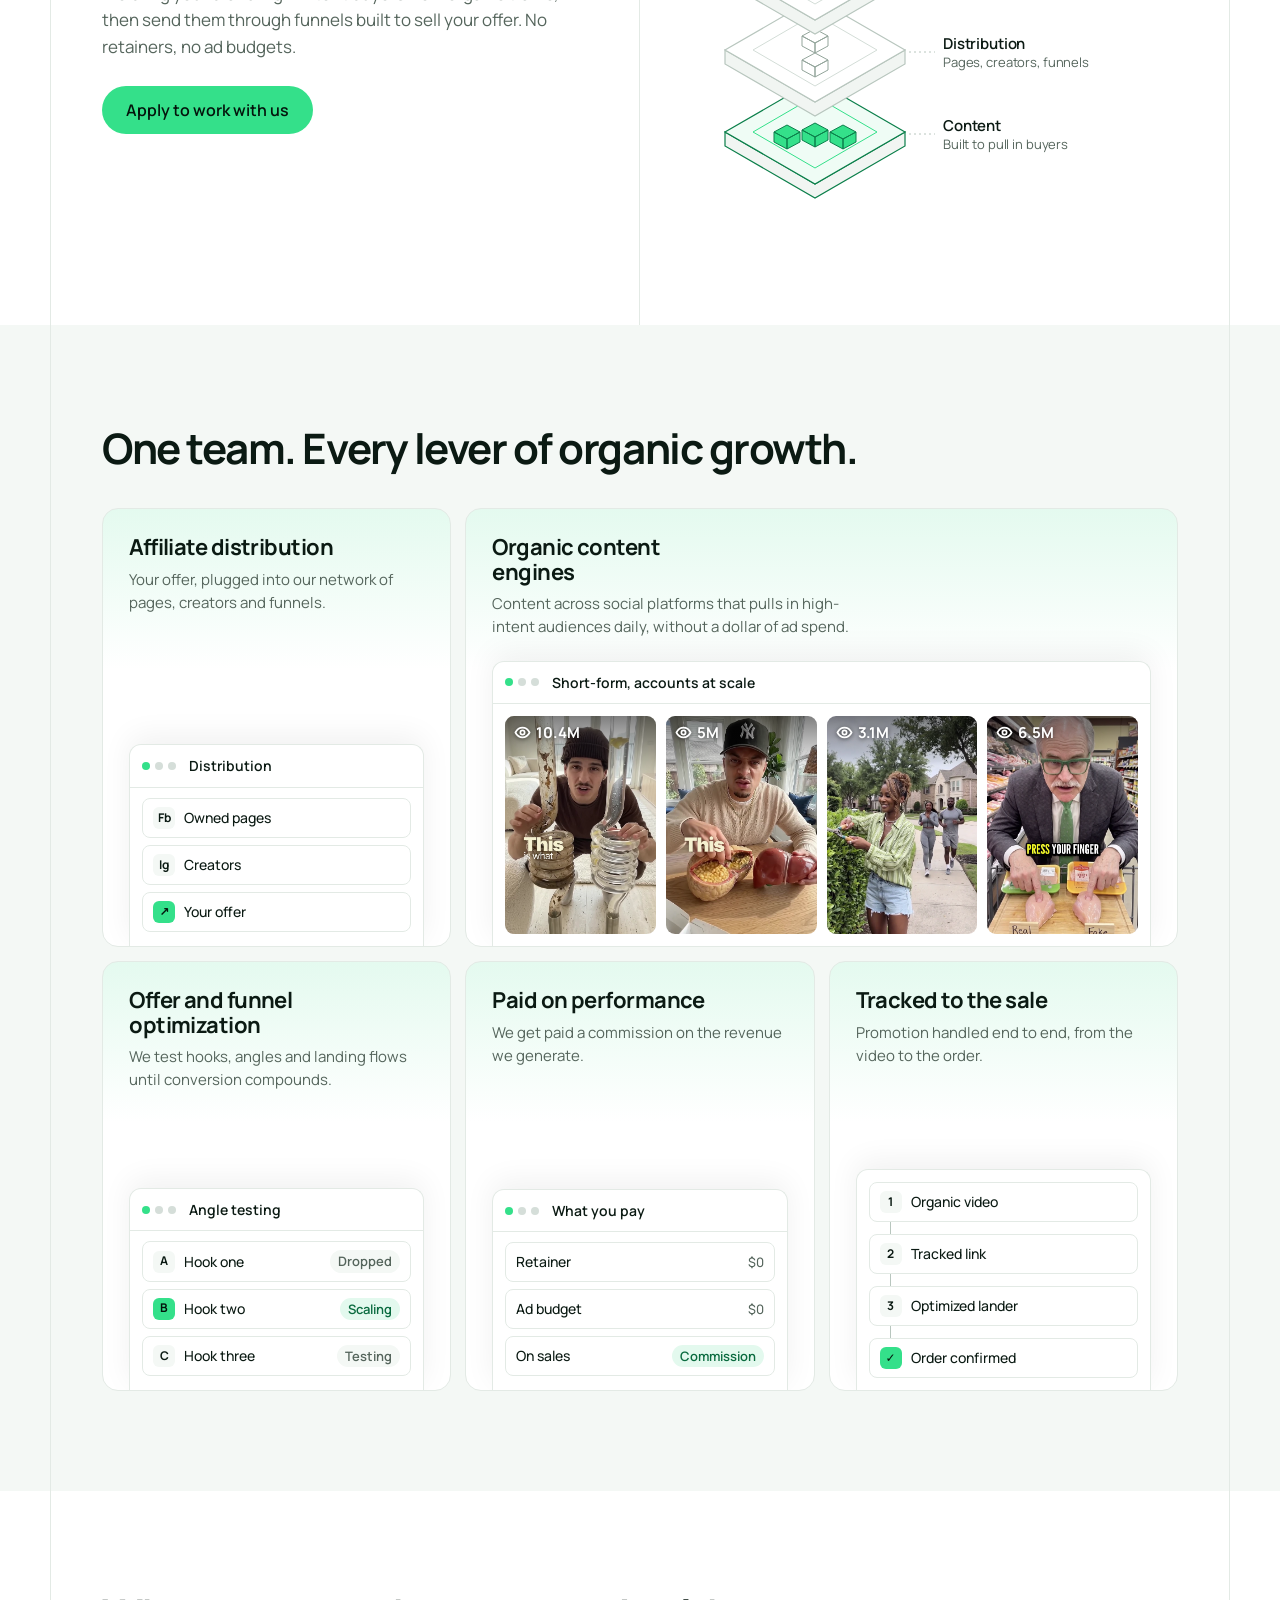
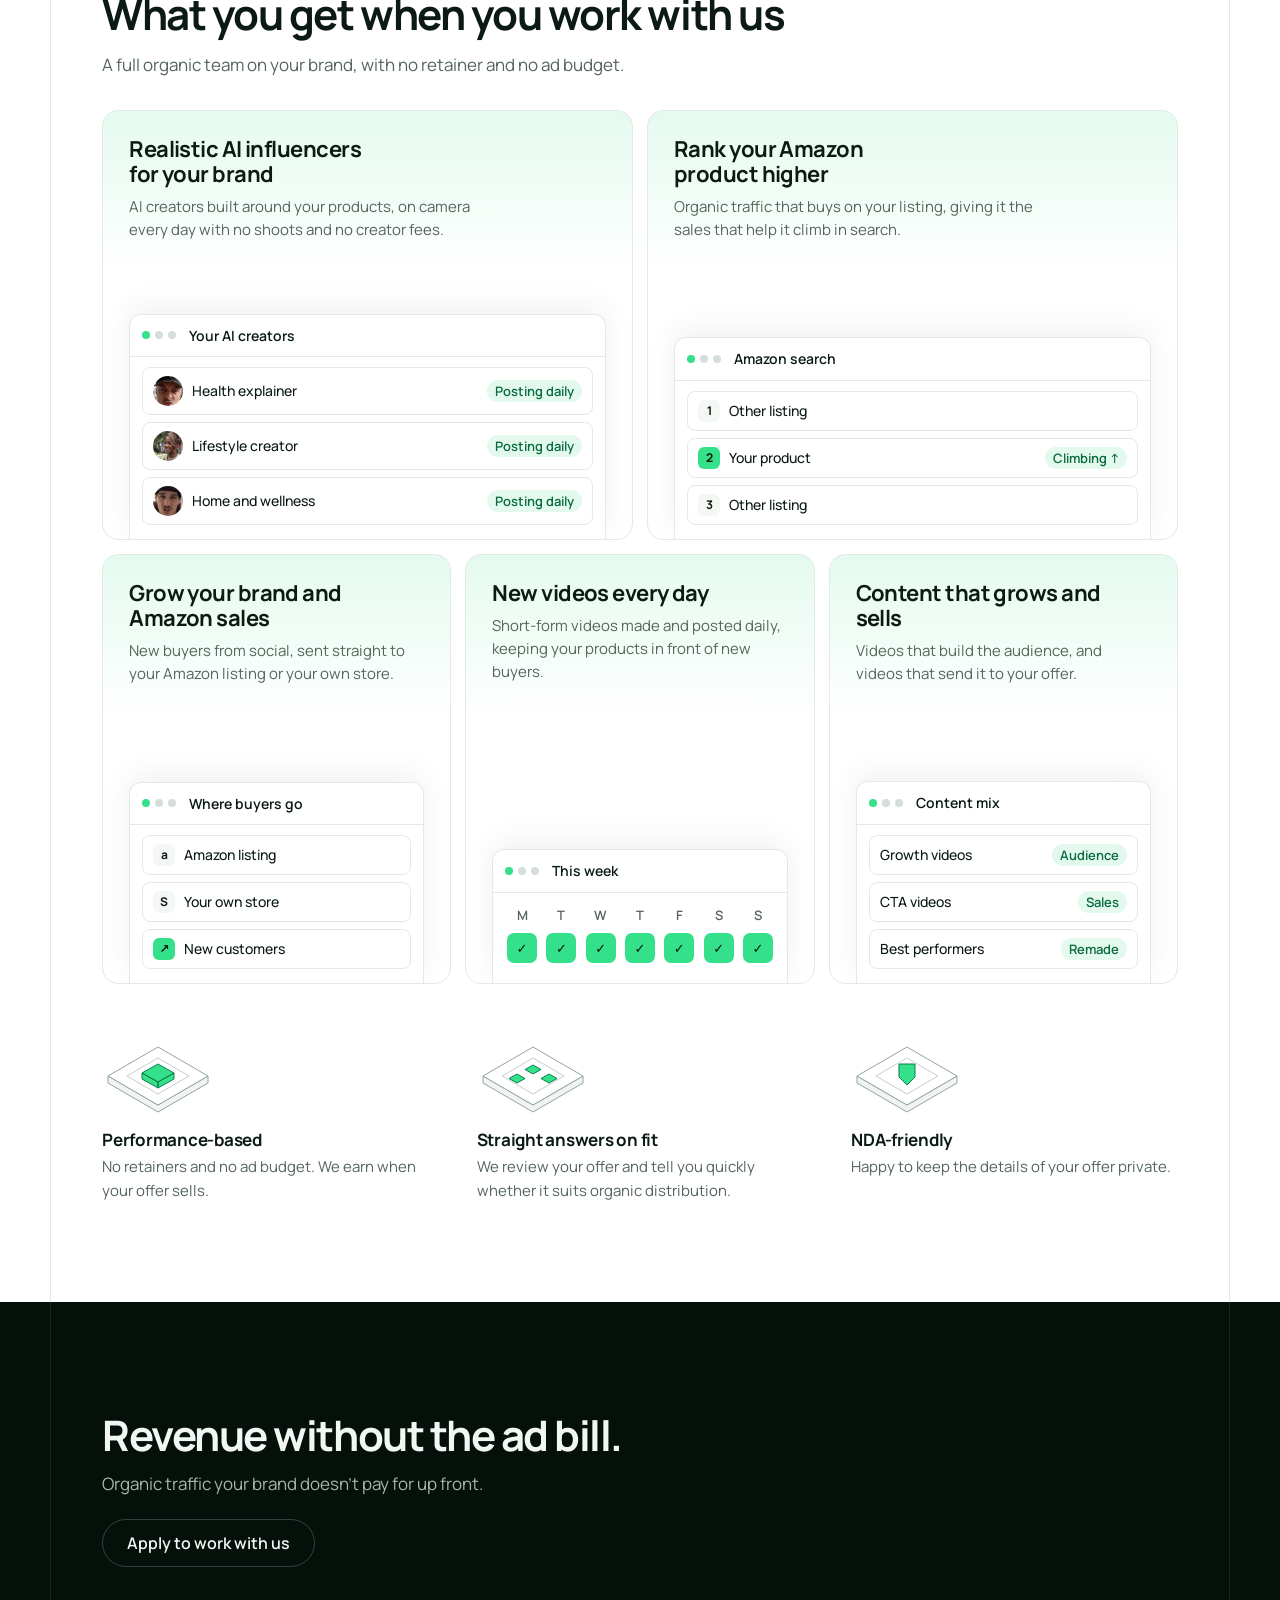
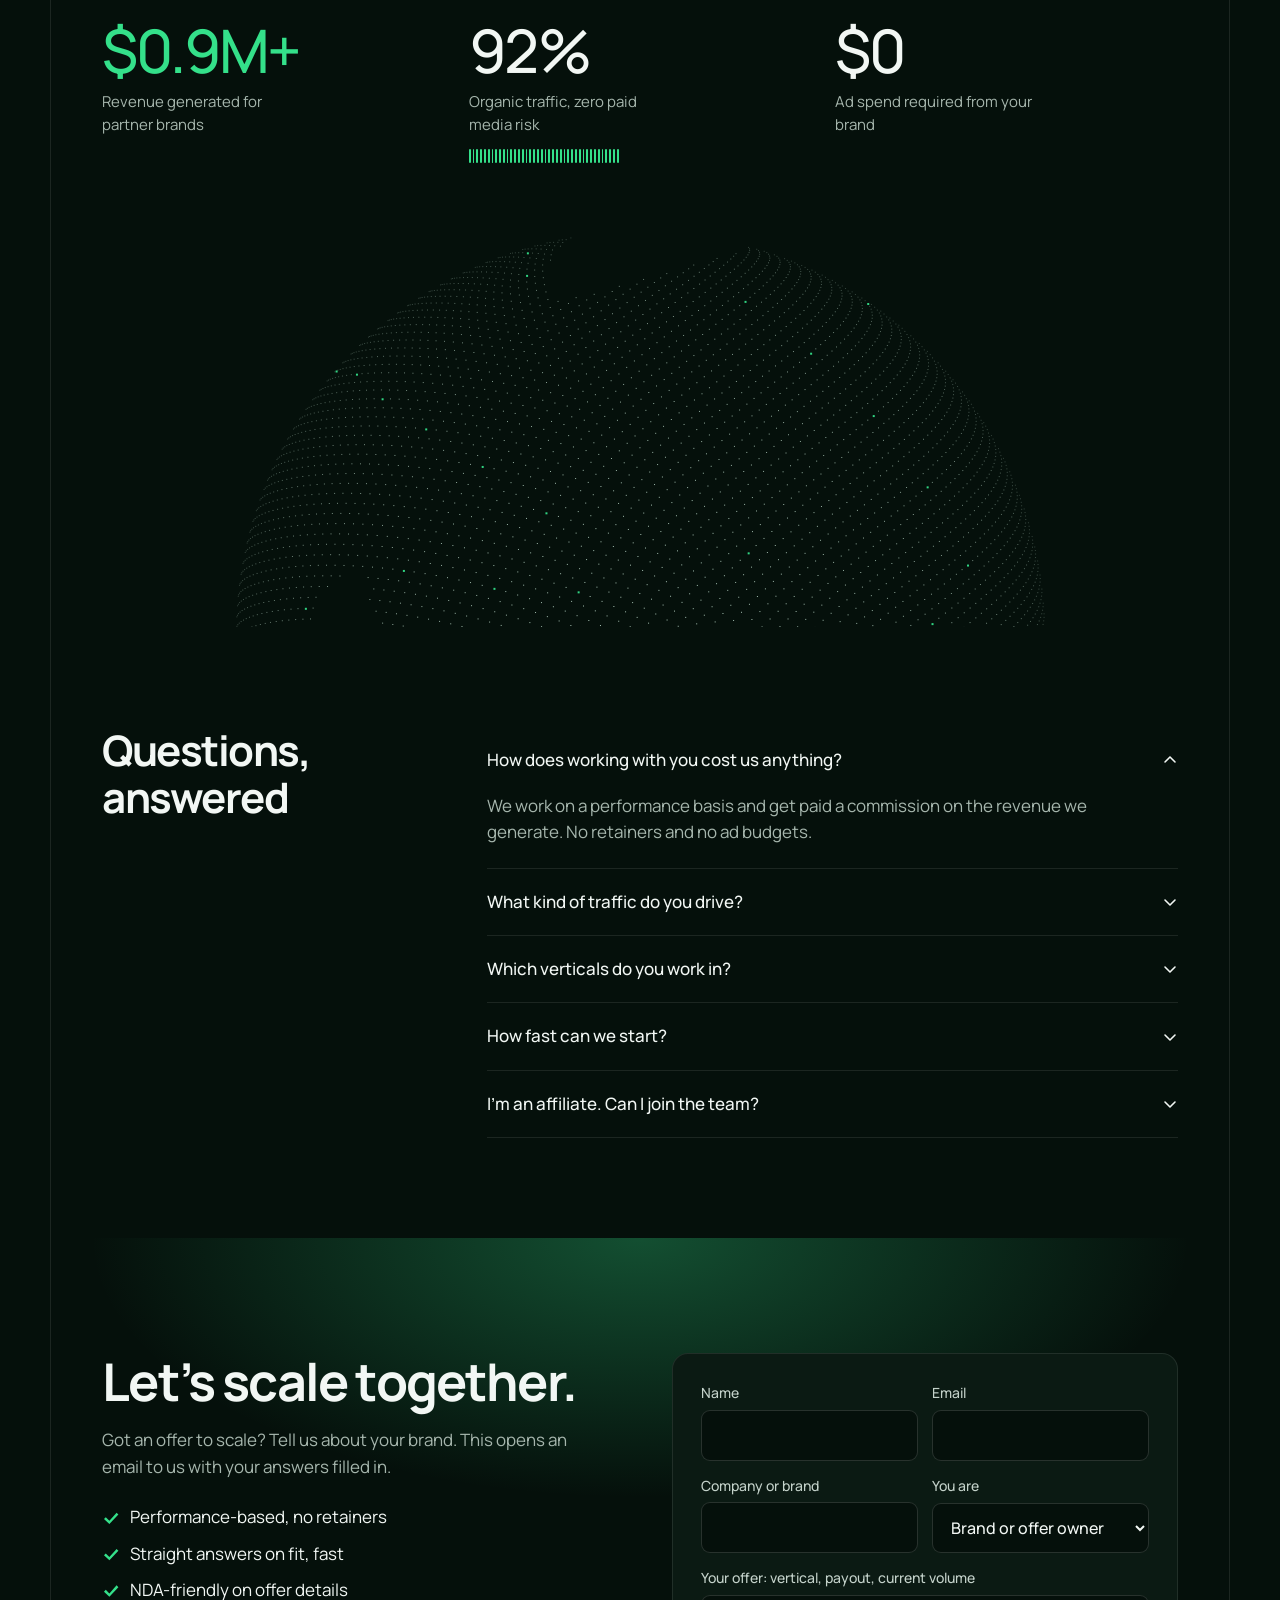
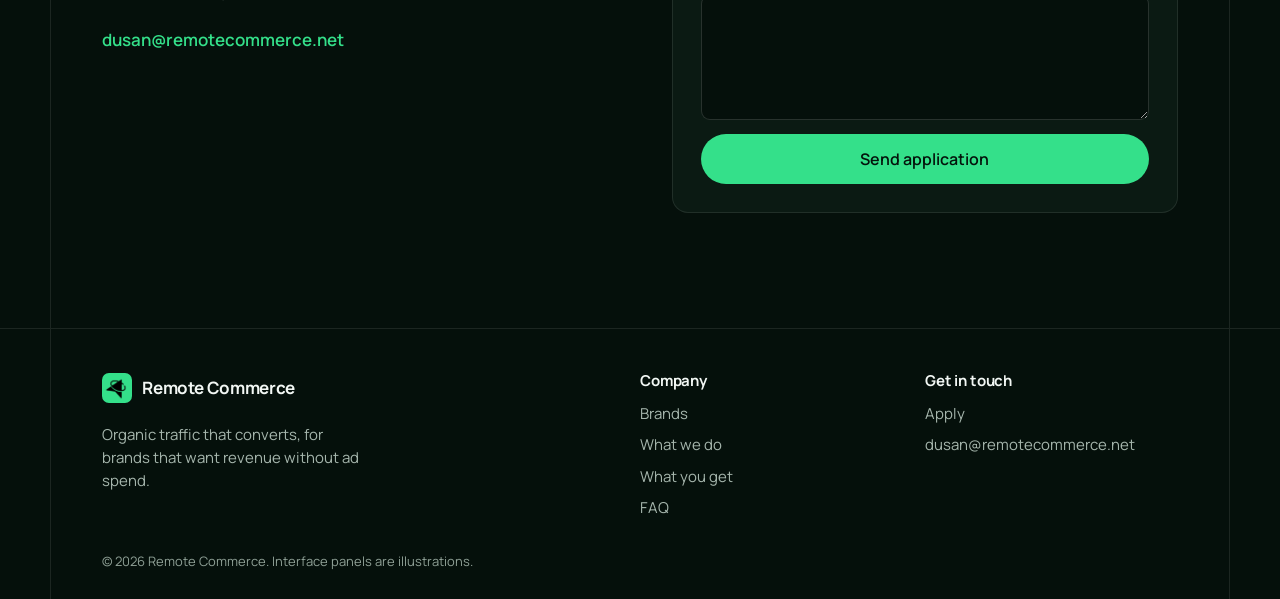
==== commit 303e1fa8: "Rebuild What you get in the homepage's tile style, add AI and Amazon Replaces the dark cards with th" ====
--- a/index.html
+++ b/index.html
@@ -165,14 +165,13 @@
 .get { padding-block: clamp(64px, 8vw, 100px) 0; }
 .get-head { margin-bottom: 14px; max-width: 26ch; }
 .get-sub { color: var(--ink-soft); margin-bottom: 32px; max-width: 54ch; }
-.get-grid { display: grid; grid-template-columns: repeat(3, 1fr); gap: 16px; }
-.get-card { position: relative; padding: 26px; border-radius: 14px; background: var(--night-2); color: var(--on-night); }
-.get-card svg { width: 30px; height: 30px; margin-bottom: 22px; color: var(--green); }
-.get-n { position: absolute; top: 26px; right: 26px; font-size: .8125rem; font-weight: 600; color: var(--on-night-soft); }
-.get-card h3 { font-size: 1.125rem; letter-spacing: -.015em; margin-bottom: 8px; }
-.get-card p { font-size: .9375rem; color: var(--on-night-soft); }
-@media (max-width: 900px) { .get-grid { grid-template-columns: 1fr 1fr; } }
-@media (max-width: 600px) { .get-grid { grid-template-columns: 1fr; } }
+.get-bento { margin-top: 0; }
+.tile.half { grid-column: span 3; }
+.ava { width: 30px; height: 30px; flex: none; border-radius: 50%; background-size: 90px auto; background-repeat: no-repeat; background-color: var(--paper-2); }
+.days { display: grid; grid-template-columns: repeat(7, 1fr); gap: 6px; padding: 12px 12px 20px; }
+.day { display: grid; justify-items: center; gap: 8px; font-size: .8125rem; font-weight: 600; color: var(--ink-soft); }
+.day i { width: 100%; max-width: 30px; aspect-ratio: 1; display: flex; align-items: center; justify-content: center; border-radius: 7px; background: var(--green); color: var(--green-ink); font-style: normal; font-weight: 700; }
+@media (max-width: 920px) { .tile.half { grid-column: 1 / -1; min-height: 0; } }
 @keyframes open { from { opacity: 0; transform: translateY(12px); } }
 
 .promise { display: grid; grid-template-columns: repeat(3, 1fr); gap: clamp(24px, 4vw, 48px); padding-block: 56px clamp(64px, 8vw, 100px); }
@@ -443,43 +442,69 @@
   <div class="frame get">
     <h2 class="get-head rv" id="getH">What you get when you work with us</h2>
     <p class="get-sub rv" style="--d:1">A full organic team on your brand, with no retainer and no ad budget.</p>
-    <div class="get-grid">
-      <article class="get-card rv" style="--d:0">
-        <span class="get-n" aria-hidden="true">01</span>
-        <svg viewBox="0 0 24 24" fill="none" stroke="currentColor" stroke-width="1.6" stroke-linecap="round" stroke-linejoin="round" aria-hidden="true"><rect x="4" y="3" width="16" height="18" rx="3"/><circle cx="12" cy="10" r="3"/><path d="M7.5 18c.8-2 2.4-3 4.5-3s3.700 1 4.500 3"/></svg>
-        <h3>Pages built for your brand</h3>
-        <p>Social pages set up and run by our team, built around your brand and products.</p>
-      </article>
-      <article class="get-card rv" style="--d:1">
-        <span class="get-n" aria-hidden="true">02</span>
-        <svg viewBox="0 0 24 24" fill="none" stroke="currentColor" stroke-width="1.6" stroke-linecap="round" stroke-linejoin="round" aria-hidden="true"><rect x="6" y="2.500" width="12" height="19" rx="2.500"/><path d="m10.500 9 4 3-4 3z"/></svg>
+    <div class="bento get-bento">
+
+      <article class="tile half rv">
+        <h3>Realistic AI influencers for your brand</h3>
+        <p>AI creators built around your products, on camera every day with no shoots and no creator fees.</p>
+        <div class="shot"><div class="win">
+          <div class="win-bar"><i></i><i></i><i></i><span>Your AI creators</span></div>
+          <div class="rows">
+            <div class="r"><span class="ava" style="background-image:url(assets/video-2.webp);background-position:-31px -29px"></span><span>Health explainer</span><small class="tag">Posting daily</small></div>
+            <div class="r"><span class="ava" style="background-image:url(assets/video-3.webp);background-position:-20px -52px"></span><span>Lifestyle creator</span><small class="tag">Posting daily</small></div>
+            <div class="r"><span class="ava" style="background-image:url(assets/video-1.webp);background-position:-33px -35px"></span><span>Home and wellness</span><small class="tag">Posting daily</small></div>
+          </div>
+        </div></div>
+      </article>
+
+      <article class="tile half rv" style="--d:1">
+        <h3>Rank your Amazon product higher</h3>
+        <p>Organic traffic that buys on your listing, giving it the sales that help it climb in search.</p>
+        <div class="shot"><div class="win">
+          <div class="win-bar"><i></i><i></i><i></i><span>Amazon search</span></div>
+          <div class="rows">
+            <div class="r"><span class="dot">1</span><span>Other listing</span></div>
+            <div class="r"><span class="dot g">2</span><span>Your product</span><small class="tag">Climbing ↑</small></div>
+            <div class="r"><span class="dot">3</span><span>Other listing</span></div>
+          </div>
+        </div></div>
+      </article>
+
+      <article class="tile third rv">
+        <h3>Grow your brand and Amazon sales</h3>
+        <p>New buyers from social, sent straight to your Amazon listing or your own store.</p>
+        <div class="shot"><div class="win">
+          <div class="win-bar"><i></i><i></i><i></i><span>Where buyers go</span></div>
+          <div class="rows">
+            <div class="r"><span class="dot">a</span><span>Amazon listing</span></div>
+            <div class="r"><span class="dot">S</span><span>Your own store</span></div>
+            <div class="r"><span class="dot g">↗</span><span>New customers</span></div>
+          </div>
+        </div></div>
+      </article>
+
+      <article class="tile third rv" style="--d:1">
         <h3>New videos every day</h3>
-        <p>Short-form videos made and posted daily across those pages, keeping your products in front of new buyers.</p>
-      </article>
-      <article class="get-card rv" style="--d:2">
-        <span class="get-n" aria-hidden="true">03</span>
-        <svg viewBox="0 0 24 24" fill="none" stroke="currentColor" stroke-width="1.6" stroke-linecap="round" stroke-linejoin="round" aria-hidden="true"><path d="M3 17l5.500-5.500 4 4L21 7"/><path d="M15 7h6v6"/></svg>
+        <p>Short-form videos made and posted daily, keeping your products in front of new buyers.</p>
+        <div class="shot"><div class="win">
+          <div class="win-bar"><i></i><i></i><i></i><span>This week</span></div>
+          <div class="days"><div class="day"><span>M</span><i aria-hidden="true">✓</i></div><div class="day"><span>T</span><i aria-hidden="true">✓</i></div><div class="day"><span>W</span><i aria-hidden="true">✓</i></div><div class="day"><span>T</span><i aria-hidden="true">✓</i></div><div class="day"><span>F</span><i aria-hidden="true">✓</i></div><div class="day"><span>S</span><i aria-hidden="true">✓</i></div><div class="day"><span>S</span><i aria-hidden="true">✓</i></div></div>
+        </div></div>
+      </article>
+
+      <article class="tile third rv" style="--d:2">
         <h3>Content that grows and sells</h3>
-        <p>A mix of videos that build the audience and videos that send it to your offer.</p>
-      </article>
-      <article class="get-card rv" style="--d:0">
-        <span class="get-n" aria-hidden="true">04</span>
-        <svg viewBox="0 0 24 24" fill="none" stroke="currentColor" stroke-width="1.6" stroke-linecap="round" stroke-linejoin="round" aria-hidden="true"><path d="M4 7h10M18 7h2M4 17h2M10 17h10"/><circle cx="16" cy="7" r="2"/><circle cx="8" cy="17" r="2"/></svg>
-        <h3>Testing that never stops</h3>
-        <p>We try new hooks and angles, drop what falls flat and make more of what sells.</p>
-      </article>
-      <article class="get-card rv" style="--d:1">
-        <span class="get-n" aria-hidden="true">05</span>
-        <svg viewBox="0 0 24 24" fill="none" stroke="currentColor" stroke-width="1.6" stroke-linecap="round" stroke-linejoin="round" aria-hidden="true"><path d="M10 14a4 4 0 0 0 5.700 0l3-3a4 4 0 0 0-5.700-5.700l-1 1"/><path d="M14 10a4 4 0 0 0-5.700 0l-3 3a4 4 0 0 0 5.700 5.700l1-1"/></svg>
-        <h3>Sales you can trace</h3>
-        <p>Tracked links from the video to the order, so you can see what the content brings in.</p>
-      </article>
-      <article class="get-card rv" style="--d:2">
-        <span class="get-n" aria-hidden="true">06</span>
-        <svg viewBox="0 0 24 24" fill="none" stroke="currentColor" stroke-width="1.6" stroke-linecap="round" stroke-linejoin="round" aria-hidden="true"><circle cx="9" cy="8" r="3"/><path d="M3.500 20c.5-3.500 2.500-5.500 5.500-5.500s5 2 5.500 5.500"/><path d="M16 5.500a3 3 0 0 1 0 5.500M18 14.800c1.500.8 2.300 2.500 2.500 5.200"/></svg>
-        <h3>One team doing the work</h3>
-        <p>Scripts, video, posting and funnels are all handled by us, so none of it lands on your team.</p>
-      </article>
+        <p>Videos that build the audience, and videos that send it to your offer.</p>
+        <div class="shot"><div class="win">
+          <div class="win-bar"><i></i><i></i><i></i><span>Content mix</span></div>
+          <div class="rows">
+            <div class="r"><span>Growth videos</span><small class="tag">Audience</small></div>
+            <div class="r"><span>CTA videos</span><small class="tag">Sales</small></div>
+            <div class="r"><span>Best performers</span><small class="tag">Remade</small></div>
+          </div>
+        </div></div>
+      </article>
+
     </div>
 
     <div class="promise">
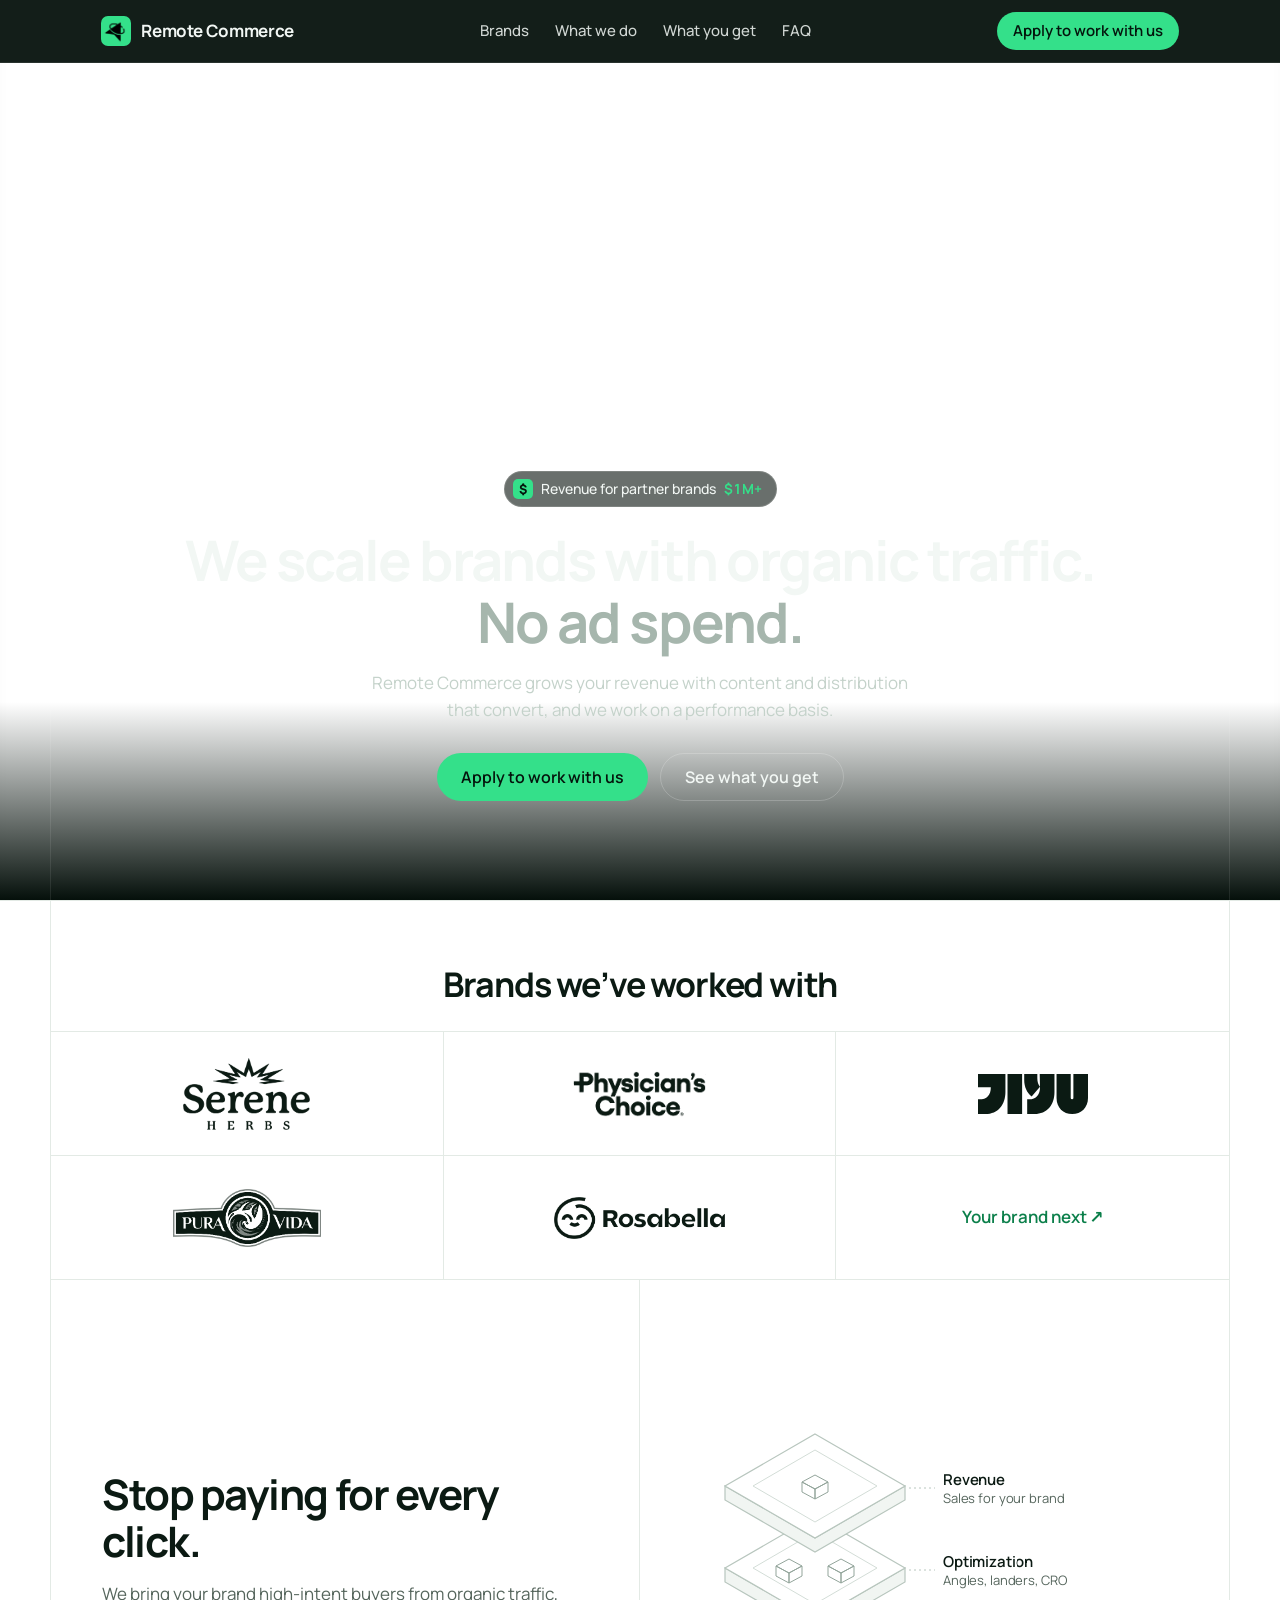
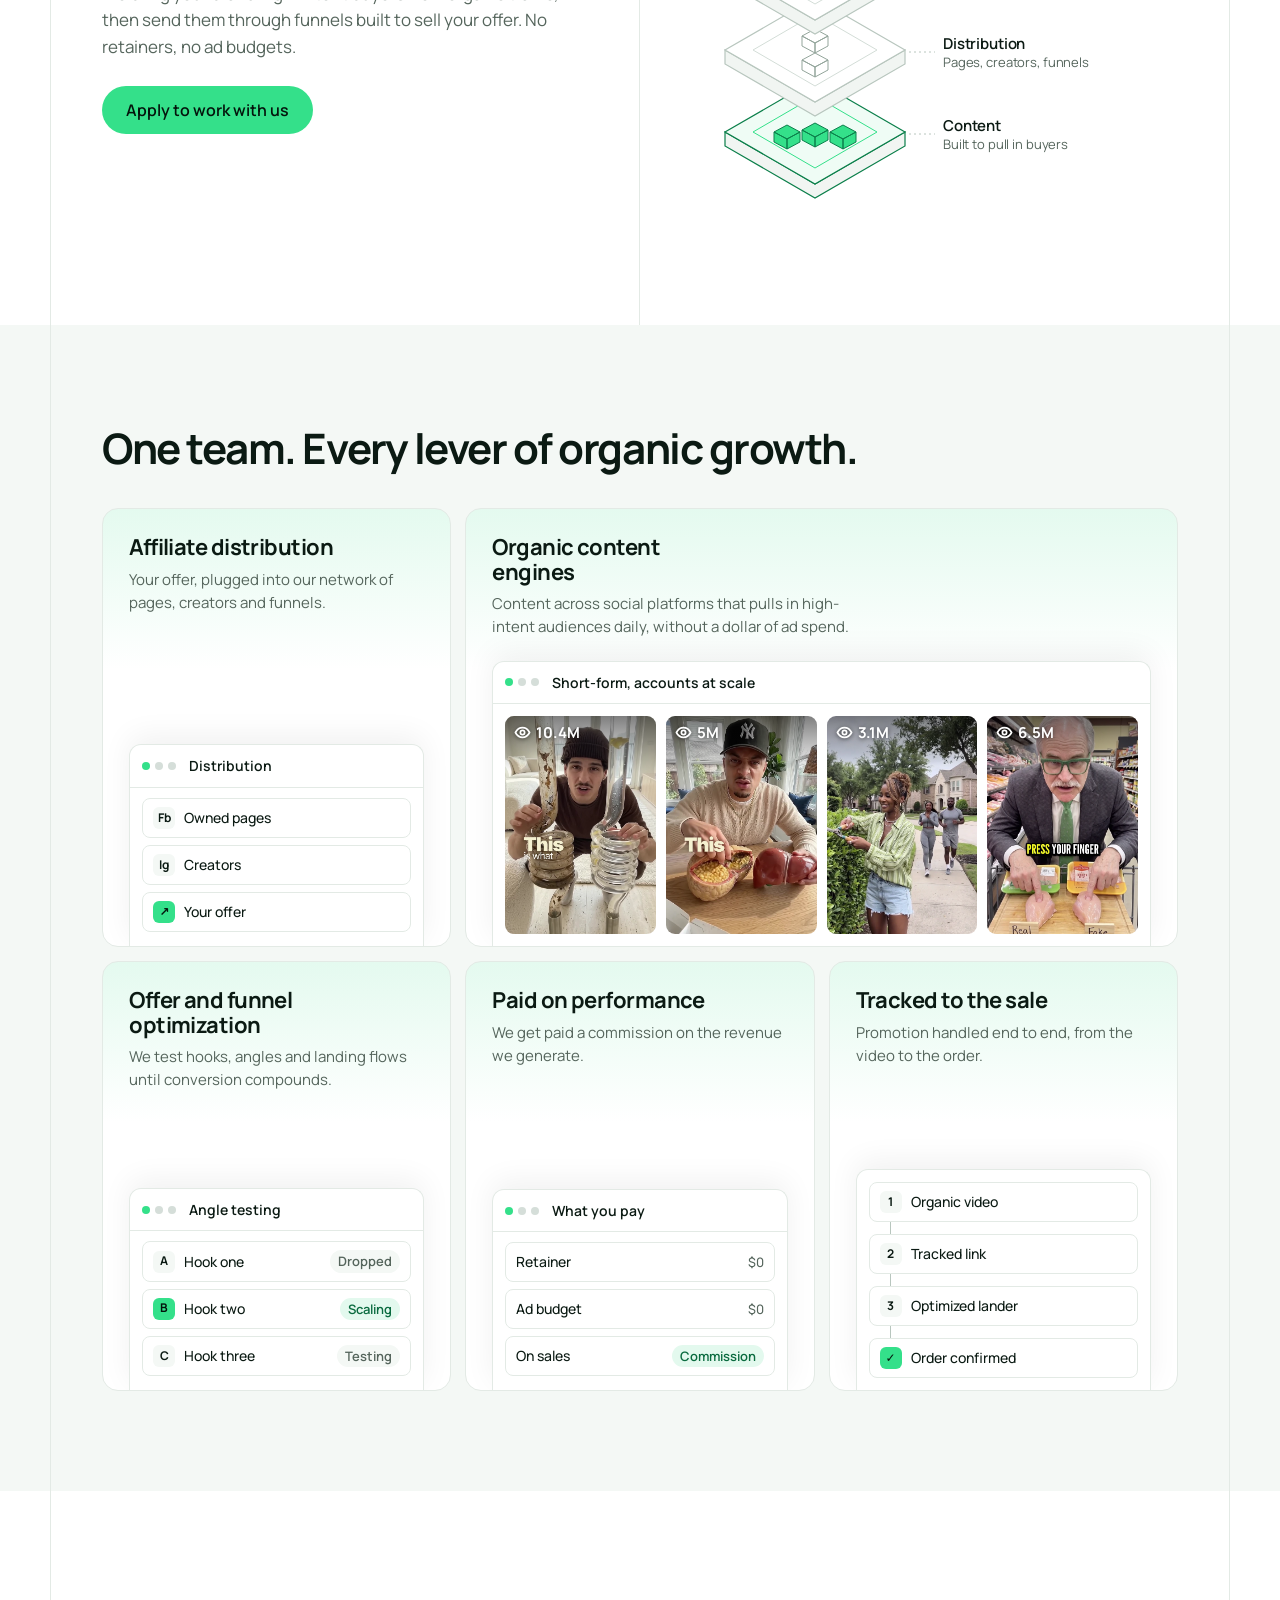
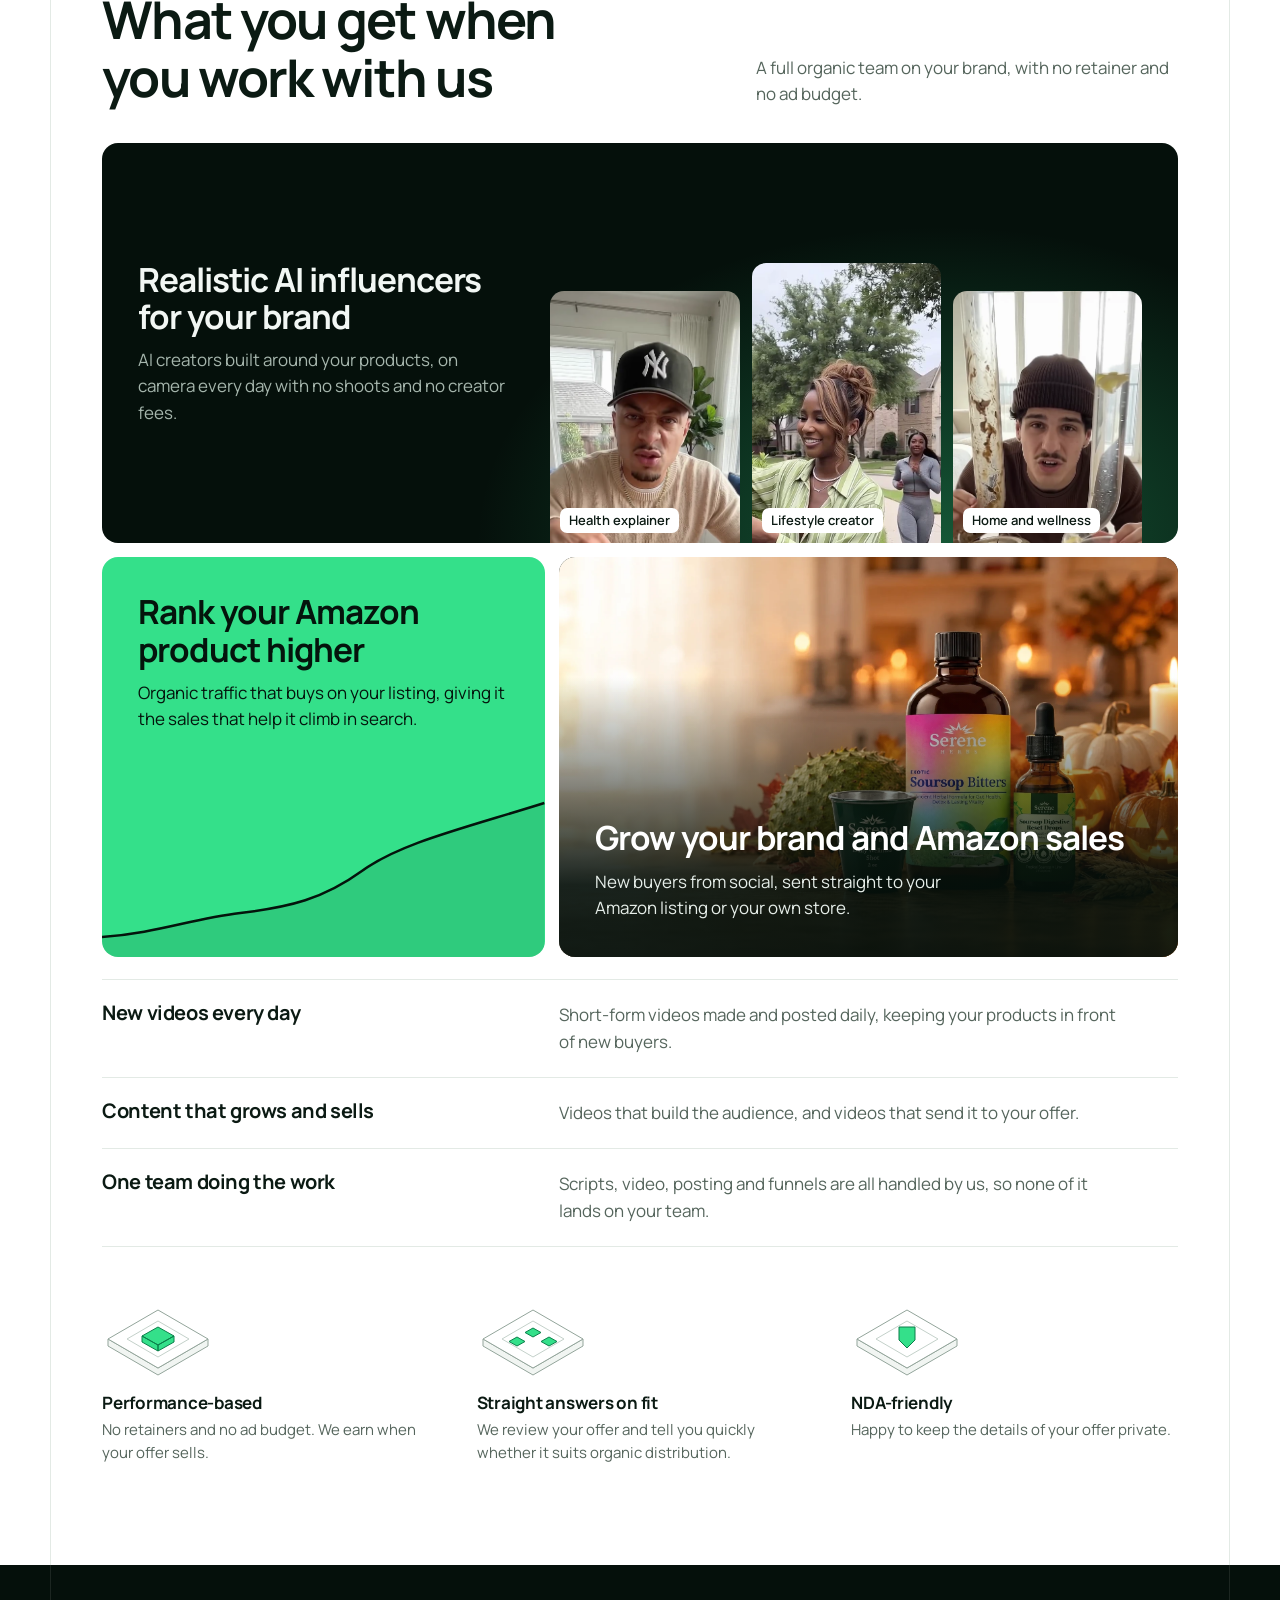
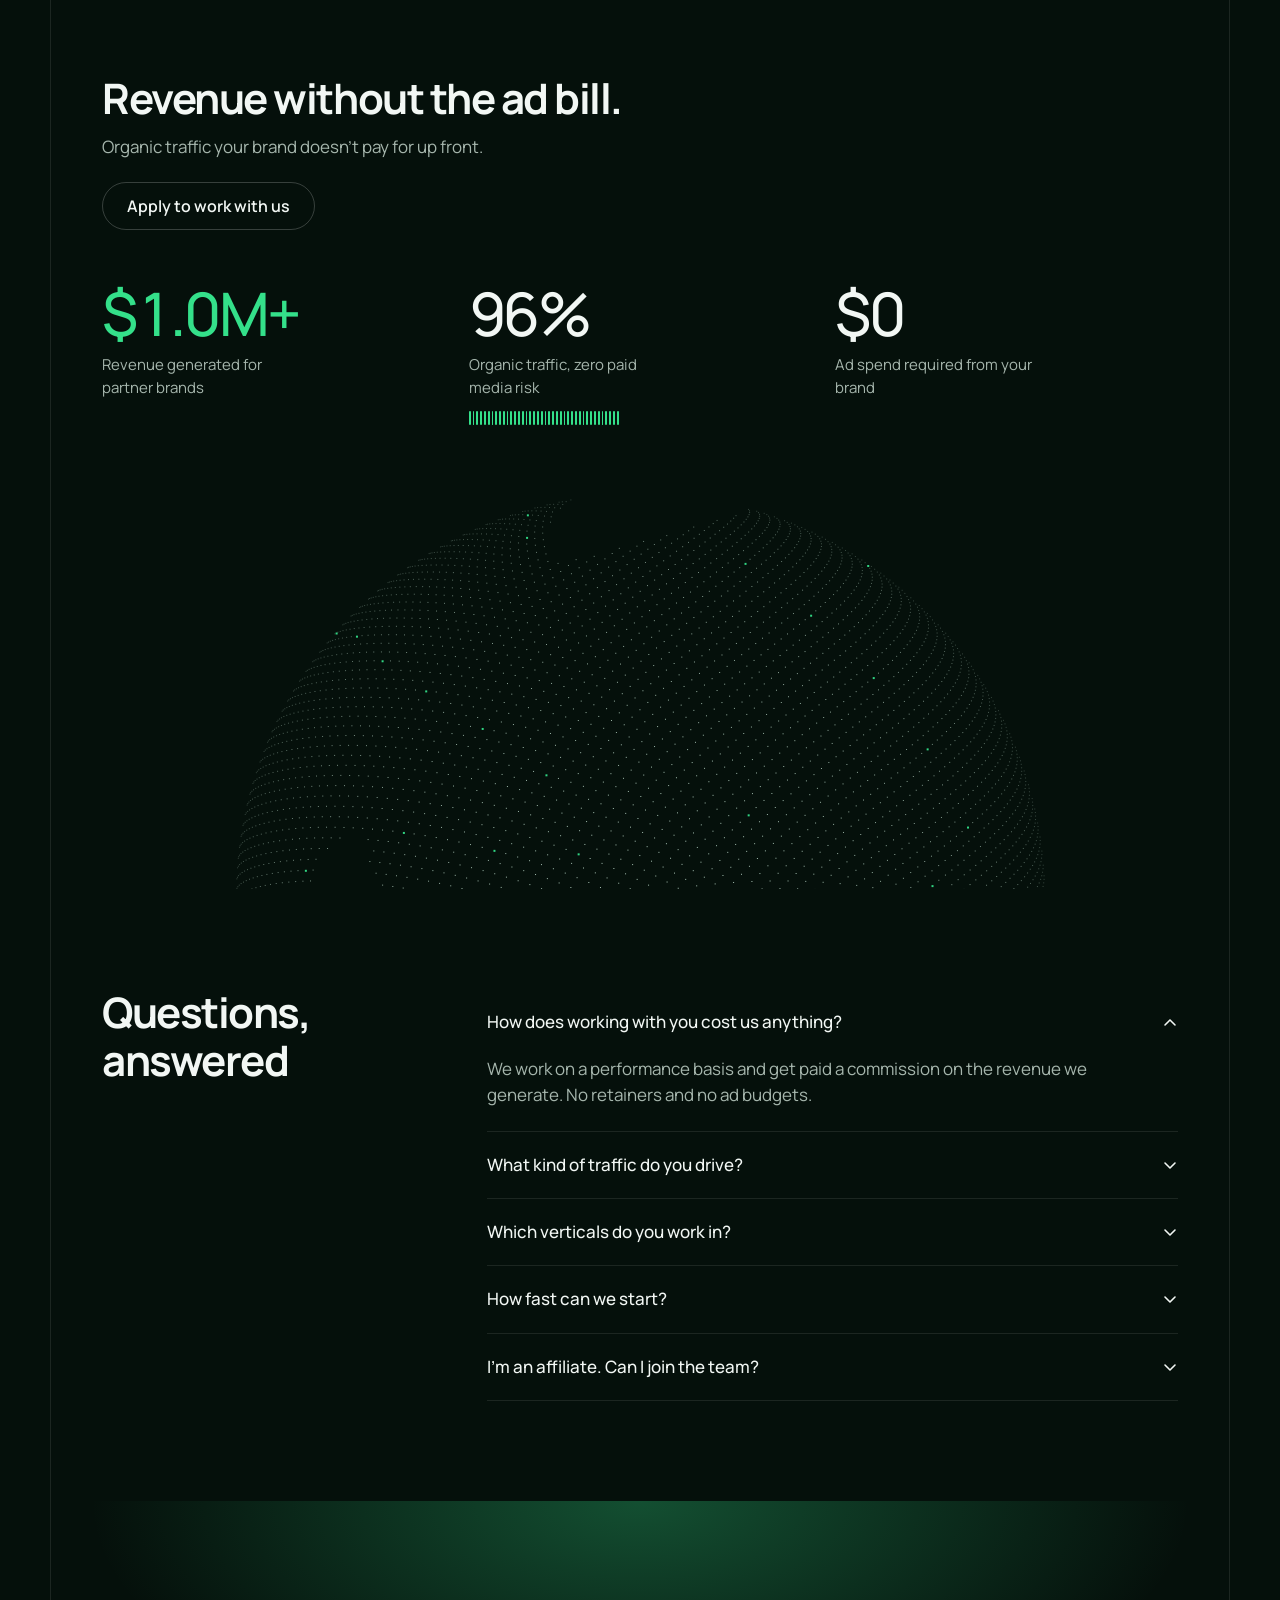
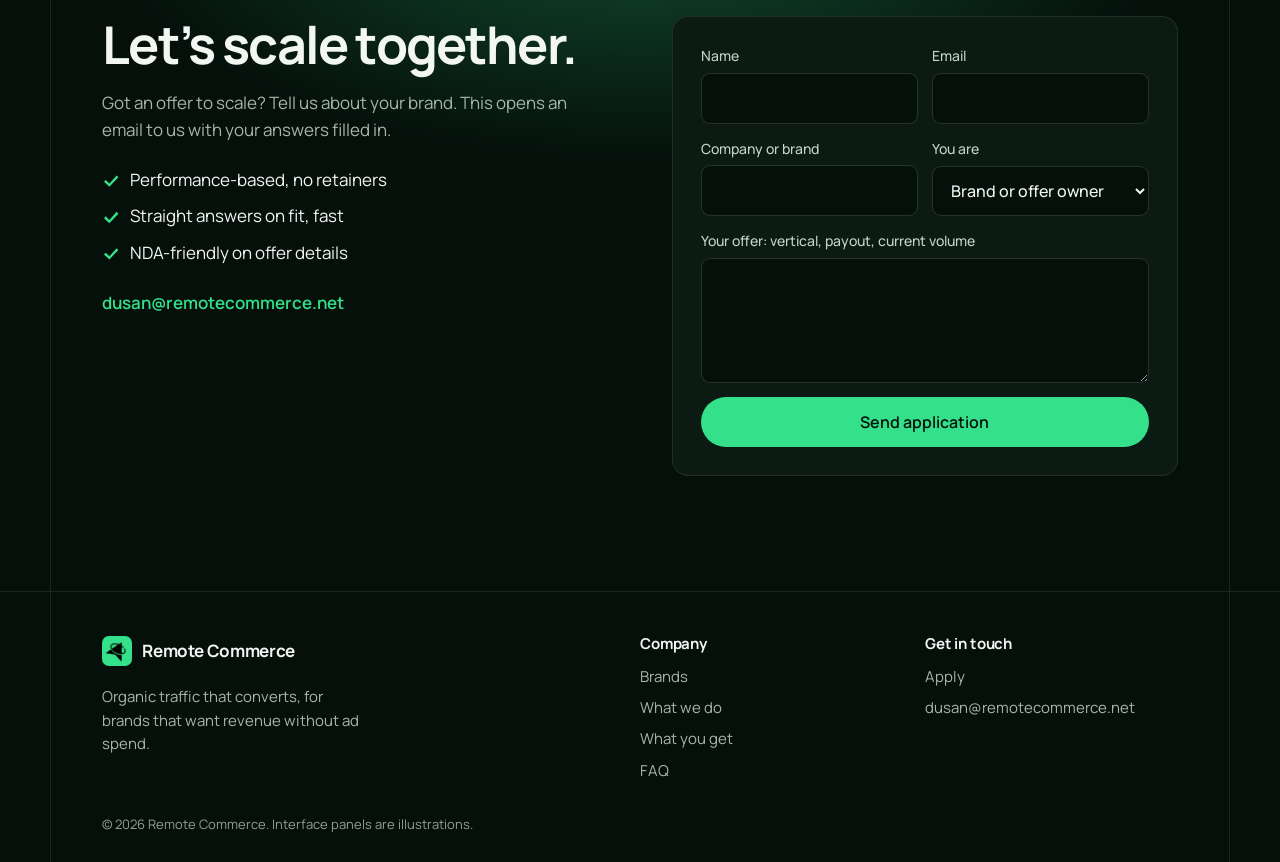
==== commit 8bf76786: "Give What you get its own layout on the homepage Replaces the repeated tiles with a dark AI influenc" ====
--- a/index.html
+++ b/index.html
@@ -163,15 +163,43 @@
 
 /* ---- what you get ---- */
 .get { padding-block: clamp(64px, 8vw, 100px) 0; }
-.get-head { margin-bottom: 14px; max-width: 26ch; }
-.get-sub { color: var(--ink-soft); margin-bottom: 32px; max-width: 54ch; }
-.get-bento { margin-top: 0; }
-.tile.half { grid-column: span 3; }
-.ava { width: 30px; height: 30px; flex: none; border-radius: 50%; background-size: 90px auto; background-repeat: no-repeat; background-color: var(--paper-2); }
-.days { display: grid; grid-template-columns: repeat(7, 1fr); gap: 6px; padding: 12px 12px 20px; }
-.day { display: grid; justify-items: center; gap: 8px; font-size: .8125rem; font-weight: 600; color: var(--ink-soft); }
-.day i { width: 100%; max-width: 30px; aspect-ratio: 1; display: flex; align-items: center; justify-content: center; border-radius: 7px; background: var(--green); color: var(--green-ink); font-style: normal; font-weight: 700; }
-@media (max-width: 920px) { .tile.half { grid-column: 1 / -1; min-height: 0; } }
+.get-top { display: grid; grid-template-columns: 7fr 5fr; gap: 24px clamp(24px, 5vw, 64px); align-items: end; margin-bottom: 36px; }
+.get-top h2 { max-width: 16ch; font-size: clamp(2rem, 1.3rem + 2.6vw, 3.25rem); }
+.get-top p { color: var(--ink-soft); }
+.get-panels { display: grid; grid-template-columns: 5fr 7fr; gap: 14px; }
+.panel { position: relative; overflow: hidden; border-radius: 16px; min-height: 400px; }
+.panel h3 { font-size: clamp(1.5rem, 1.2rem + 1.1vw, 2.125rem); letter-spacing: -.03em; line-height: 1.12; }
+.panel p { margin-top: 12px; max-width: 40ch; }
+.panel-copy { position: relative; z-index: 1; padding: clamp(24px, 3vw, 36px); }
+.panel-ai { grid-column: 1 / -1; display: grid; grid-template-columns: 5fr 7fr; align-items: center; background: radial-gradient(60% 110% at 78% 100%, rgba(52,224,138,.34), transparent 72%), var(--night); color: var(--on-night); }
+.panel-ai p { color: var(--on-night-soft); }
+.faces { display: grid; grid-template-columns: repeat(3, 1fr); gap: 12px; align-items: end; align-self: end; padding: 36px clamp(24px, 3vw, 36px) 0 0; }
+.face { position: relative; margin: 0; border-radius: 14px 14px 0 0; overflow: hidden; transition: transform .5s var(--ease); }
+.panel-ai:hover .face { transform: translateY(-6px); }
+.face div { aspect-ratio: 3 / 4; background-size: 140% auto; background-repeat: no-repeat; background-color: var(--night-2); }
+.face.up div { aspect-ratio: 3 / 4.45; background-size: 190% auto; }
+.face figcaption { position: absolute; left: 10px; bottom: 10px; padding: 4px 9px; border-radius: 7px; background: #fff; color: var(--ink); font-size: .8125rem; font-weight: 600; line-height: 1.3; }
+.panel-rank { display: flex; flex-direction: column; background: var(--green); color: var(--green-ink); }
+.panel-rank p { color: var(--green-ink); }
+.climb { display: block; width: 100%; height: 170px; margin-top: auto; }
+.climb-fill { fill: rgba(4,20,12,.1); }
+.climb-line { fill: none; stroke: var(--green-ink); stroke-width: 2.5; }
+.panel-photo { display: flex; align-items: flex-end; background: var(--night); color: #fff; }
+.panel-photo img { position: absolute; inset: 0; width: 100%; height: 100%; object-fit: cover; transition: transform 1.4s var(--ease); }
+.panel-photo:hover img { transform: scale(1.03); }
+.panel-photo::after { content: ''; position: absolute; inset: 0; background: linear-gradient(transparent 30%, rgba(5,16,11,.92) 82%); }
+.panel-photo p { color: #E6EEE9; }
+.get-list { margin-top: 22px; border-top: 1px solid var(--line); }
+.get-list > div { display: grid; grid-template-columns: 5fr 7fr; gap: 6px 14px; padding-block: 22px; border-bottom: 1px solid var(--line); }
+.get-list h3 { font-size: 1.25rem; letter-spacing: -.02em; }
+.get-list p { color: var(--ink-soft); max-width: 56ch; }
+@media (max-width: 920px) {
+  .get-top, .get-panels, .panel-ai, .get-list > div { grid-template-columns: 1fr; }
+  .panel { min-height: 340px; }
+  .panel-ai { min-height: 0; }
+  .faces { padding: 0 24px; }
+}
+@media (max-width: 600px) { .face figcaption { display: none; } .faces { gap: 8px; } .panel-photo { min-height: 460px; } .panel-photo img { height: 64%; object-position: 72% 90% !important; } .panel-photo::after { background: linear-gradient(transparent 34%, var(--night) 64%); } }
 @keyframes open { from { opacity: 0; transform: translateY(12px); } }
 
 .promise { display: grid; grid-template-columns: repeat(3, 1fr); gap: clamp(24px, 4vw, 48px); padding-block: 56px clamp(64px, 8vw, 100px); }
@@ -440,71 +468,49 @@
 
 <section class="band" id="get" aria-labelledby="getH">
   <div class="frame get">
-    <h2 class="get-head rv" id="getH">What you get when you work with us</h2>
-    <p class="get-sub rv" style="--d:1">A full organic team on your brand, with no retainer and no ad budget.</p>
-    <div class="bento get-bento">
-
-      <article class="tile half rv">
-        <h3>Realistic AI influencers for your brand</h3>
-        <p>AI creators built around your products, on camera every day with no shoots and no creator fees.</p>
-        <div class="shot"><div class="win">
-          <div class="win-bar"><i></i><i></i><i></i><span>Your AI creators</span></div>
-          <div class="rows">
-            <div class="r"><span class="ava" style="background-image:url(assets/video-2.webp);background-position:-31px -29px"></span><span>Health explainer</span><small class="tag">Posting daily</small></div>
-            <div class="r"><span class="ava" style="background-image:url(assets/video-3.webp);background-position:-20px -52px"></span><span>Lifestyle creator</span><small class="tag">Posting daily</small></div>
-            <div class="r"><span class="ava" style="background-image:url(assets/video-1.webp);background-position:-33px -35px"></span><span>Home and wellness</span><small class="tag">Posting daily</small></div>
-          </div>
-        </div></div>
+    <div class="get-top">
+      <h2 class="rv" id="getH">What you get when you work with us</h2>
+      <p class="rv" style="--d:1">A full organic team on your brand, with no retainer and no ad budget.</p>
+    </div>
+    <div class="get-panels">
+
+      <article class="panel panel-ai rv">
+        <div class="panel-copy">
+          <h3>Realistic AI influencers for your brand</h3>
+          <p>AI creators built around your products, on camera every day with no shoots and no creator fees.</p>
+        </div>
+        <div class="faces">
+          <figure class="face "><div role="img" aria-label="AI creator: Health explainer" style="background-image:url(assets/video-2.webp);background-position:50% 0%"></div><figcaption>Health explainer</figcaption></figure>
+          <figure class="face up"><div role="img" aria-label="AI creator: Lifestyle creator" style="background-image:url(assets/video-3.webp);background-position:46% 27%"></div><figcaption>Lifestyle creator</figcaption></figure>
+          <figure class="face "><div role="img" aria-label="AI creator: Home and wellness" style="background-image:url(assets/video-1.webp);background-position:54% 0%"></div><figcaption>Home and wellness</figcaption></figure>
+        </div>
       </article>
 
-      <article class="tile half rv" style="--d:1">
-        <h3>Rank your Amazon product higher</h3>
-        <p>Organic traffic that buys on your listing, giving it the sales that help it climb in search.</p>
-        <div class="shot"><div class="win">
-          <div class="win-bar"><i></i><i></i><i></i><span>Amazon search</span></div>
-          <div class="rows">
-            <div class="r"><span class="dot">1</span><span>Other listing</span></div>
-            <div class="r"><span class="dot g">2</span><span>Your product</span><small class="tag">Climbing ↑</small></div>
-            <div class="r"><span class="dot">3</span><span>Other listing</span></div>
-          </div>
-        </div></div>
+      <article class="panel panel-rank rv">
+        <div class="panel-copy">
+          <h3>Rank your Amazon product higher</h3>
+          <p>Organic traffic that buys on your listing, giving it the sales that help it climb in search.</p>
+        </div>
+        <svg class="climb" viewBox="0 0 480 170" preserveAspectRatio="none" aria-hidden="true">
+          <path class="climb-fill" d="M0 170V150C60 146 96 132 150 126S240 112 282 84 390 42 480 16V170Z"/>
+          <path class="climb-line" d="M0 150C60 146 96 132 150 126S240 112 282 84 390 42 480 16" vector-effect="non-scaling-stroke"/>
+        </svg>
       </article>
 
-      <article class="tile third rv">
-        <h3>Grow your brand and Amazon sales</h3>
-        <p>New buyers from social, sent straight to your Amazon listing or your own store.</p>
-        <div class="shot"><div class="win">
-          <div class="win-bar"><i></i><i></i><i></i><span>Where buyers go</span></div>
-          <div class="rows">
-            <div class="r"><span class="dot">a</span><span>Amazon listing</span></div>
-            <div class="r"><span class="dot">S</span><span>Your own store</span></div>
-            <div class="r"><span class="dot g">↗</span><span>New customers</span></div>
-          </div>
-        </div></div>
+      <article class="panel panel-photo rv" style="--d:1">
+        <img src="assets/case-serene-herbs.webp" width="2000" height="1185" loading="lazy" alt="Serene Herbs Soursop Bitters and digestive drops on a wooden table" style="object-position:82% 88%">
+        <div class="panel-copy">
+          <h3>Grow your brand and Amazon sales</h3>
+          <p>New buyers from social, sent straight to your Amazon listing or your own store.</p>
+        </div>
       </article>
 
-      <article class="tile third rv" style="--d:1">
-        <h3>New videos every day</h3>
-        <p>Short-form videos made and posted daily, keeping your products in front of new buyers.</p>
-        <div class="shot"><div class="win">
-          <div class="win-bar"><i></i><i></i><i></i><span>This week</span></div>
-          <div class="days"><div class="day"><span>M</span><i aria-hidden="true">✓</i></div><div class="day"><span>T</span><i aria-hidden="true">✓</i></div><div class="day"><span>W</span><i aria-hidden="true">✓</i></div><div class="day"><span>T</span><i aria-hidden="true">✓</i></div><div class="day"><span>F</span><i aria-hidden="true">✓</i></div><div class="day"><span>S</span><i aria-hidden="true">✓</i></div><div class="day"><span>S</span><i aria-hidden="true">✓</i></div></div>
-        </div></div>
-      </article>
-
-      <article class="tile third rv" style="--d:2">
-        <h3>Content that grows and sells</h3>
-        <p>Videos that build the audience, and videos that send it to your offer.</p>
-        <div class="shot"><div class="win">
-          <div class="win-bar"><i></i><i></i><i></i><span>Content mix</span></div>
-          <div class="rows">
-            <div class="r"><span>Growth videos</span><small class="tag">Audience</small></div>
-            <div class="r"><span>CTA videos</span><small class="tag">Sales</small></div>
-            <div class="r"><span>Best performers</span><small class="tag">Remade</small></div>
-          </div>
-        </div></div>
-      </article>
-
+    </div>
+
+    <div class="get-list">
+      <div class="rv"><h3>New videos every day</h3><p>Short-form videos made and posted daily, keeping your products in front of new buyers.</p></div>
+      <div class="rv"><h3>Content that grows and sells</h3><p>Videos that build the audience, and videos that send it to your offer.</p></div>
+      <div class="rv"><h3>One team doing the work</h3><p>Scripts, video, posting and funnels are all handled by us, so none of it lands on your team.</p></div>
     </div>
 
     <div class="promise">
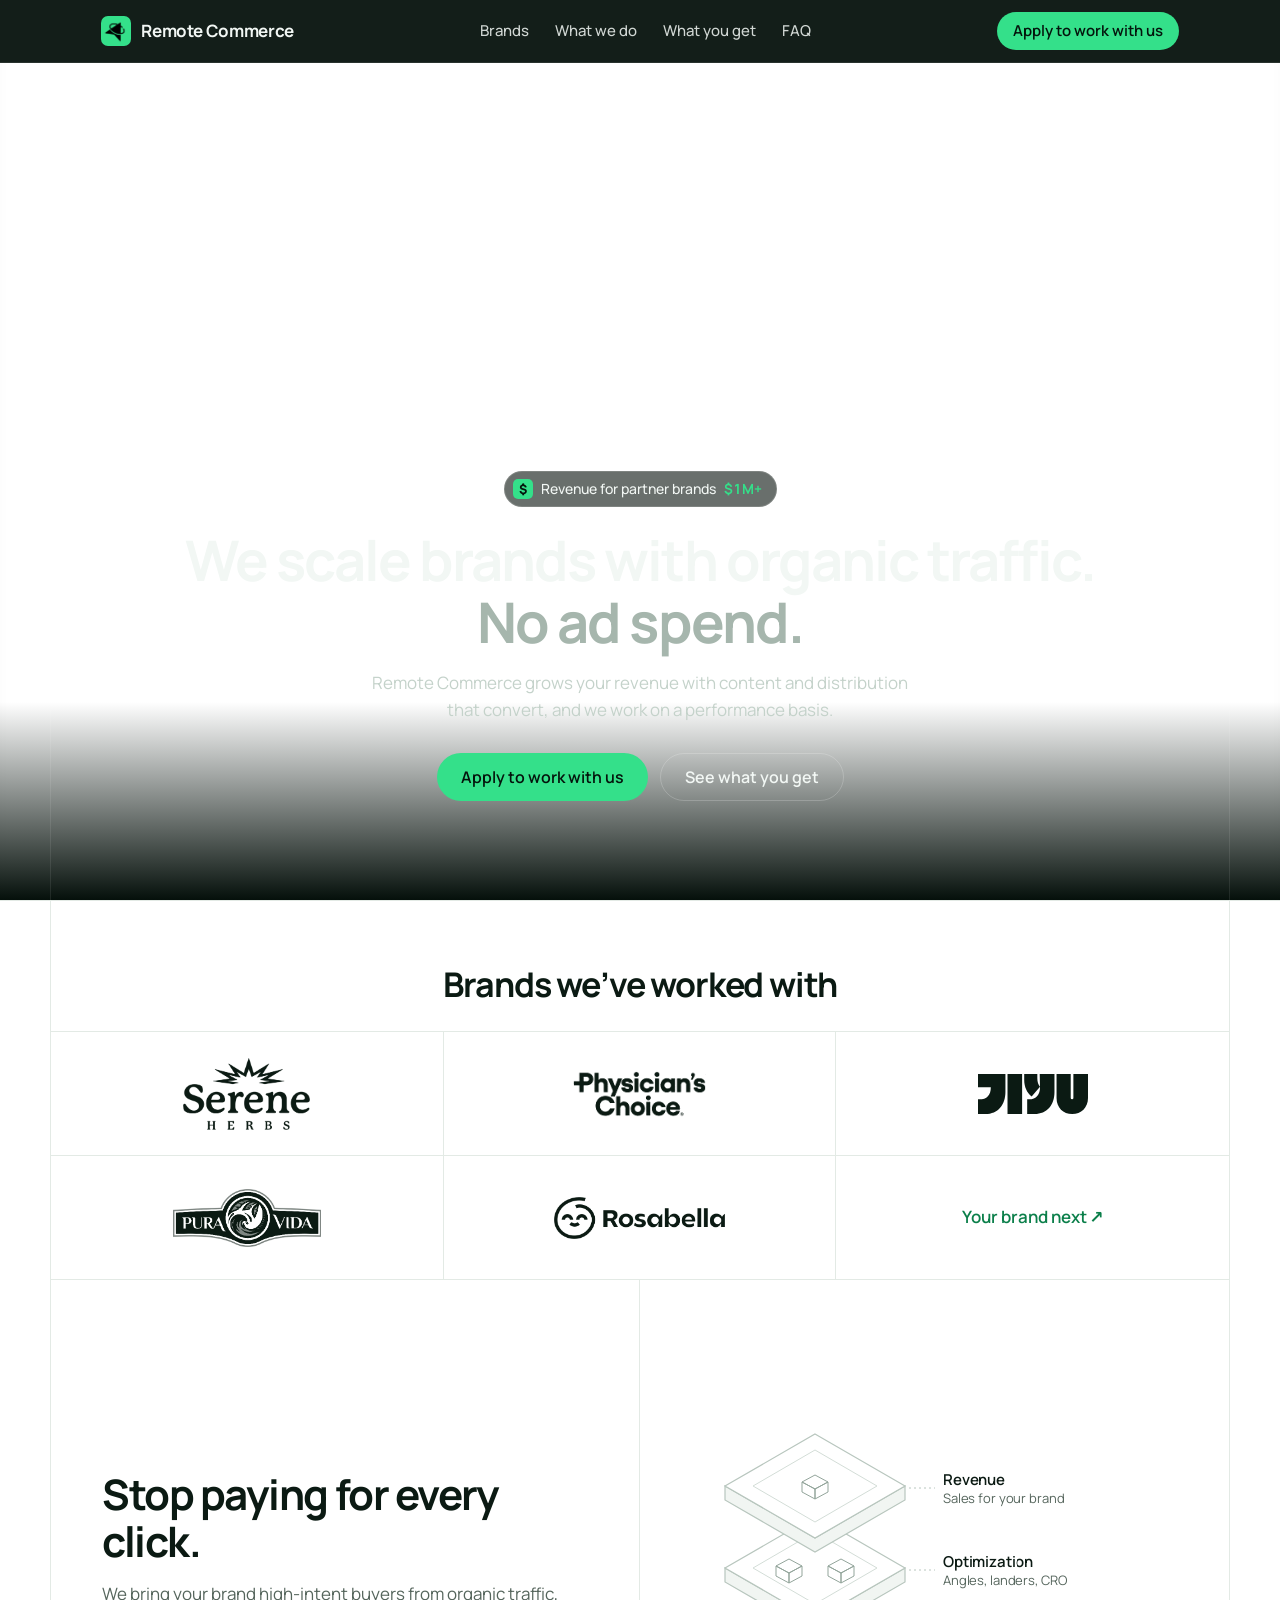
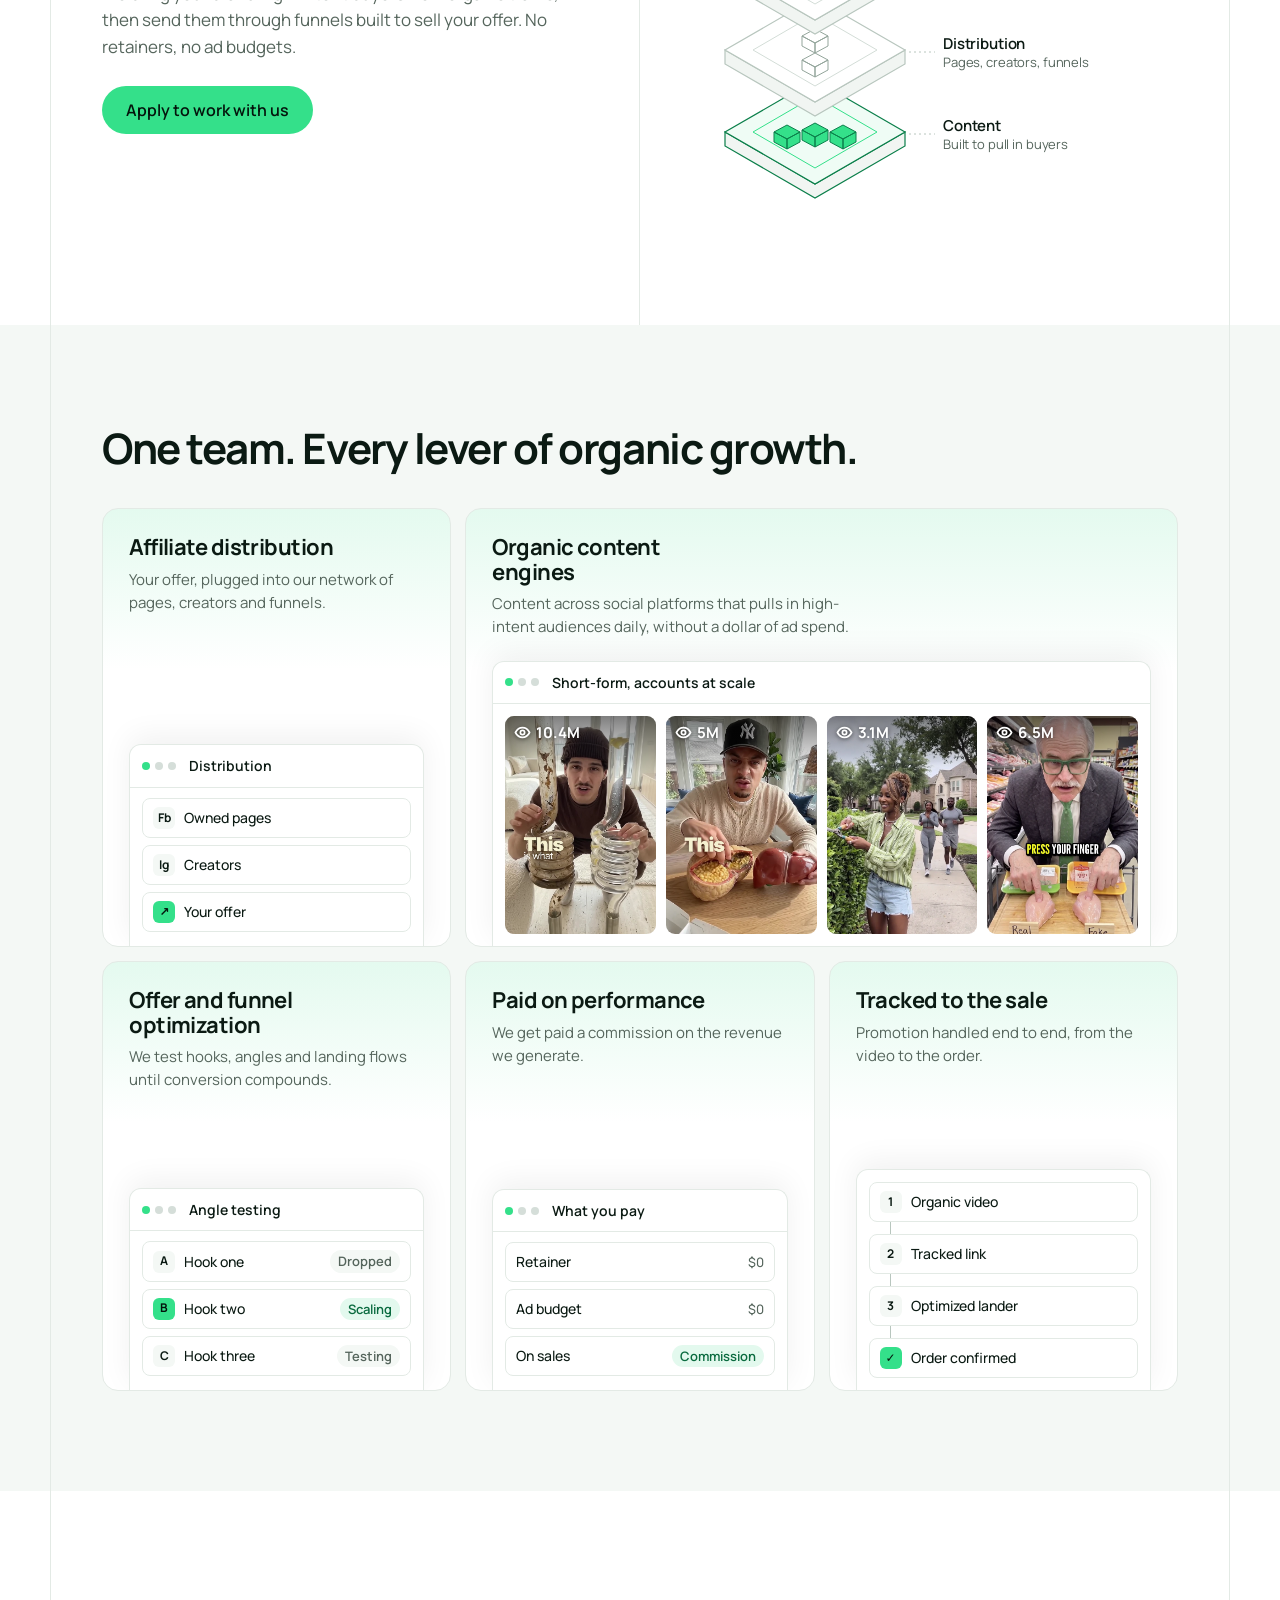
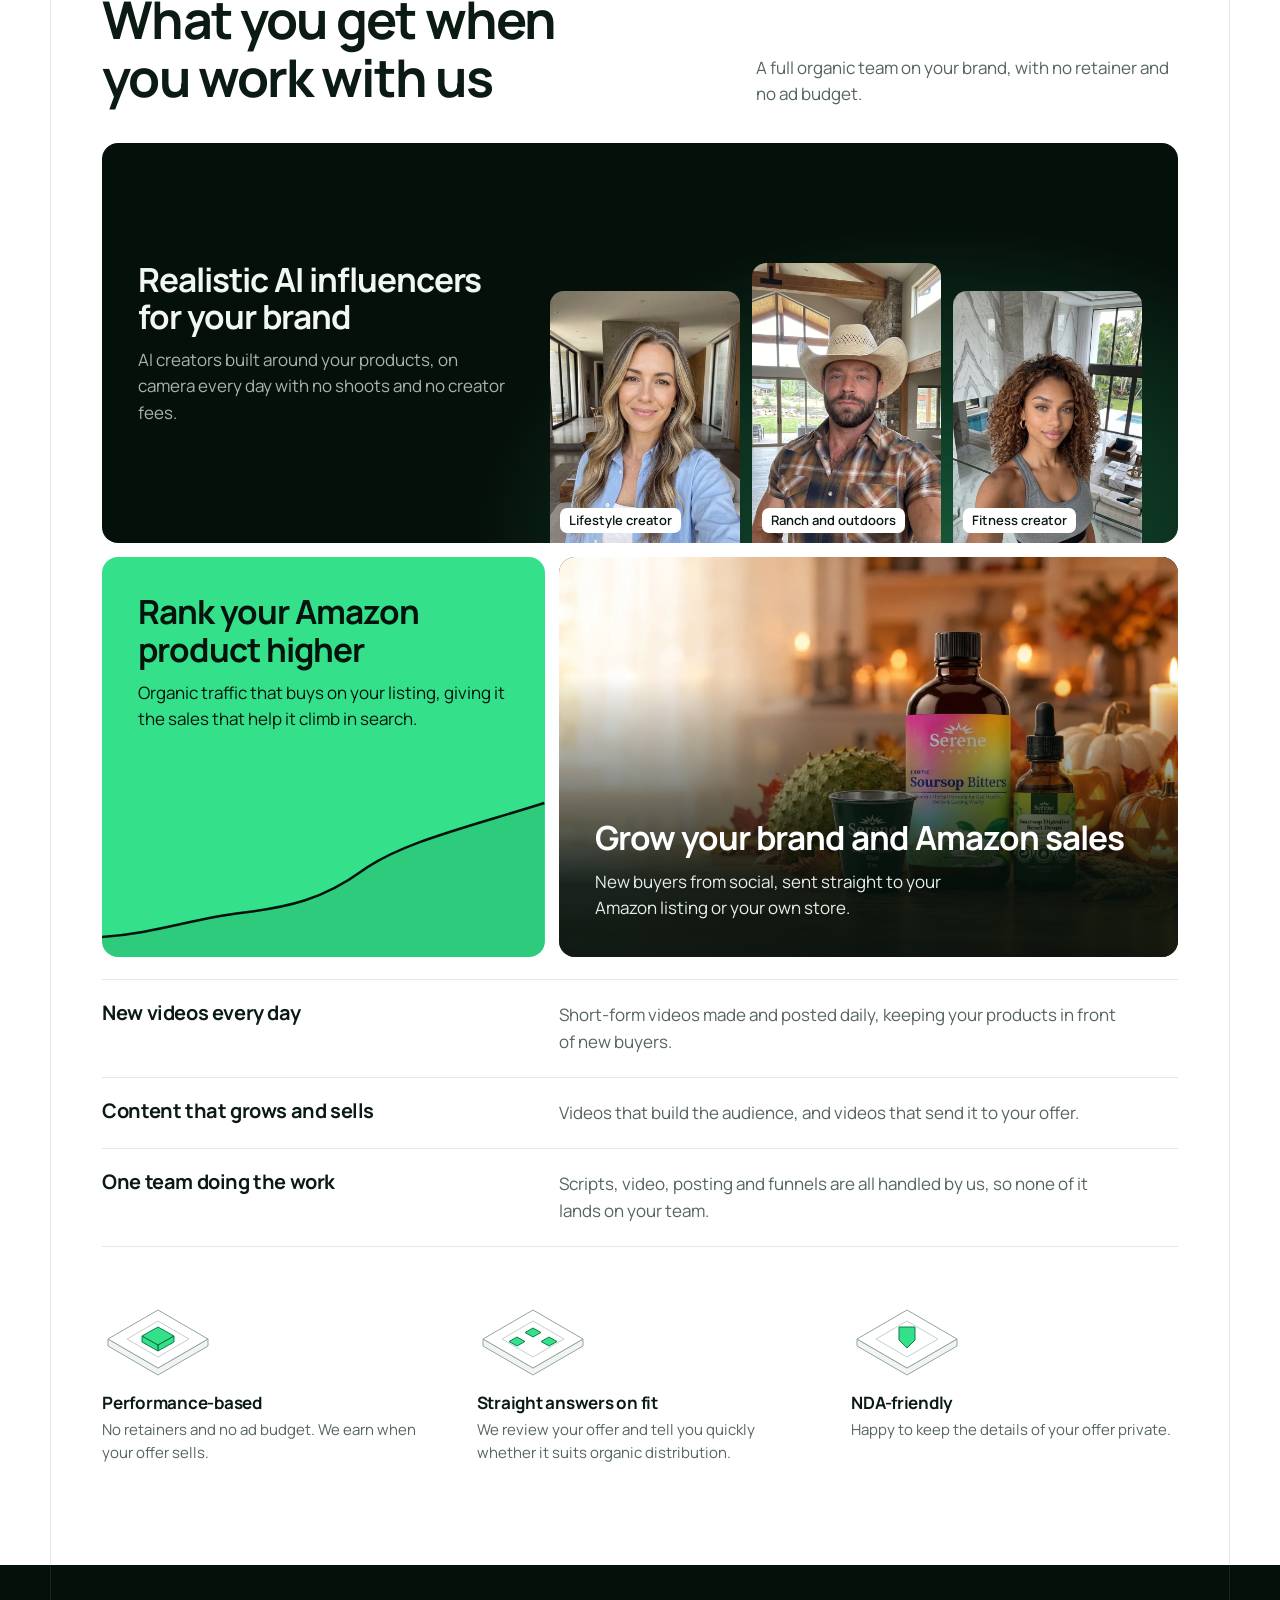
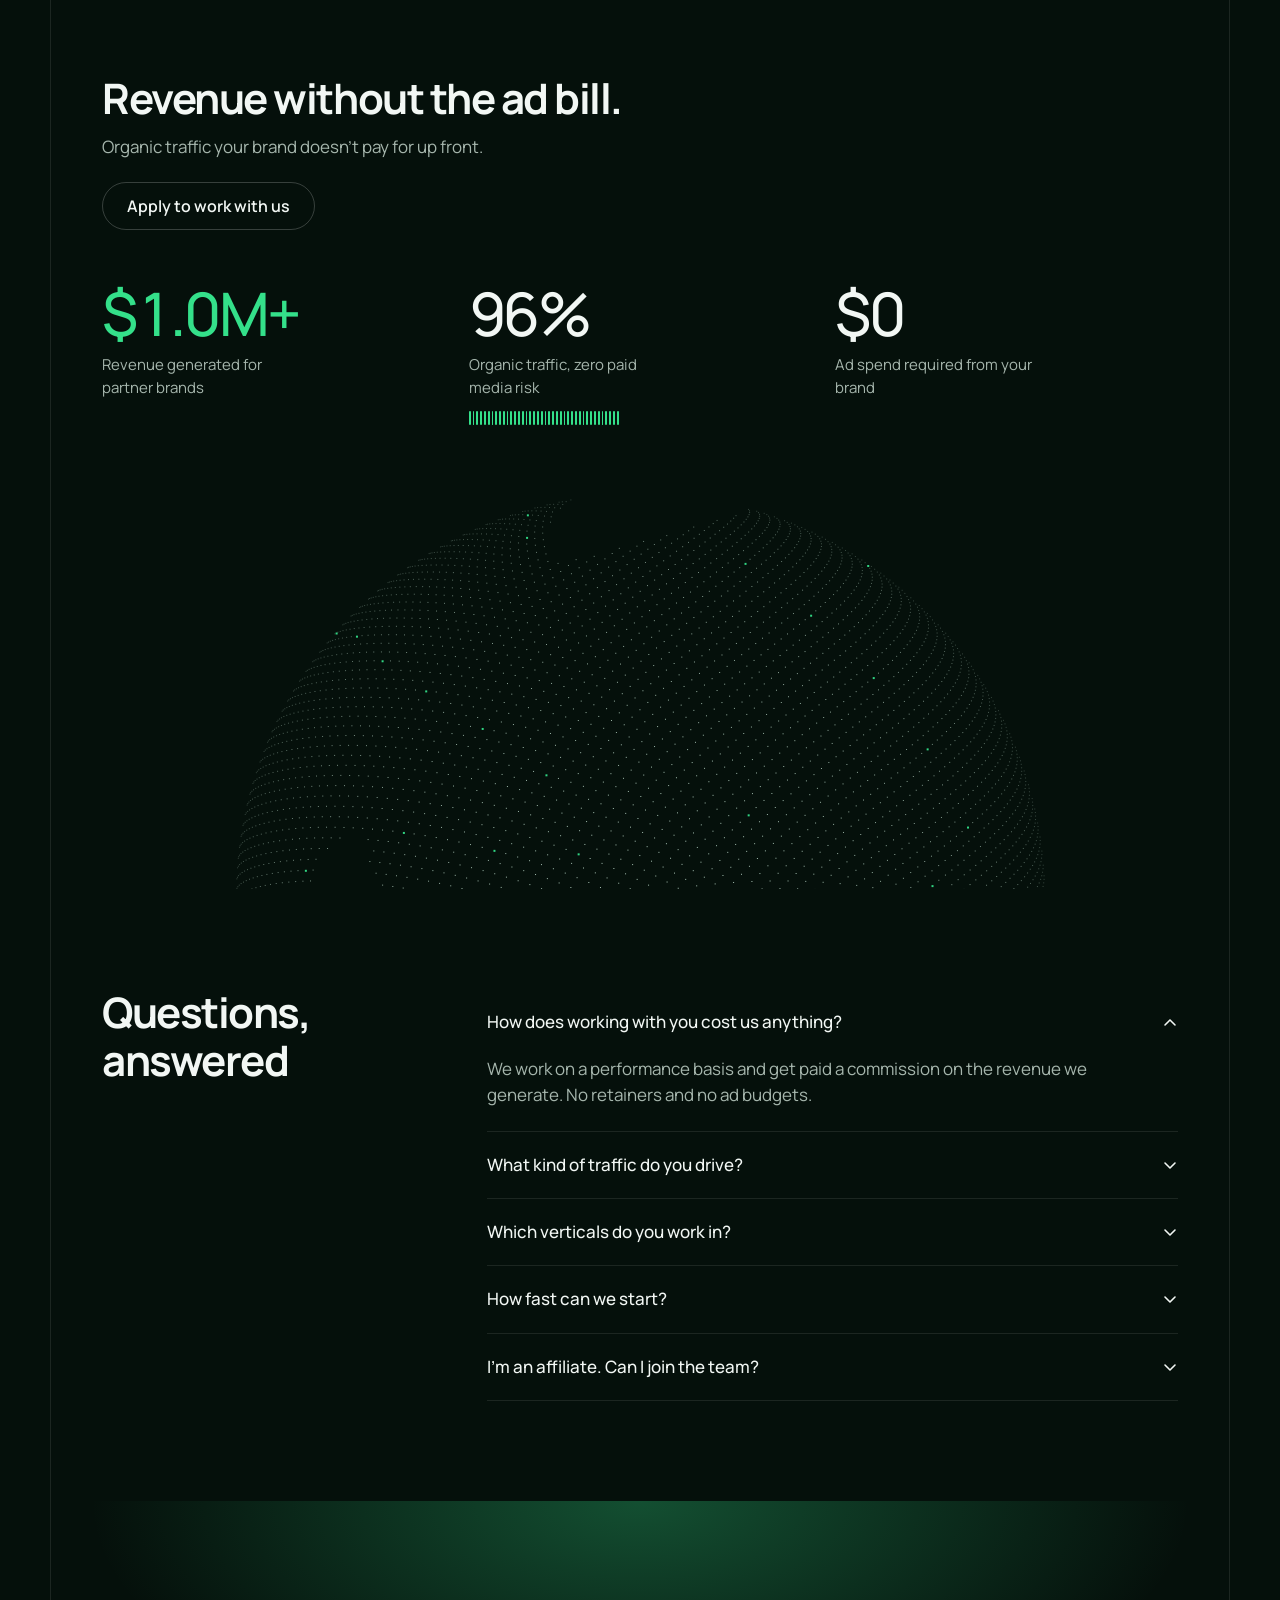
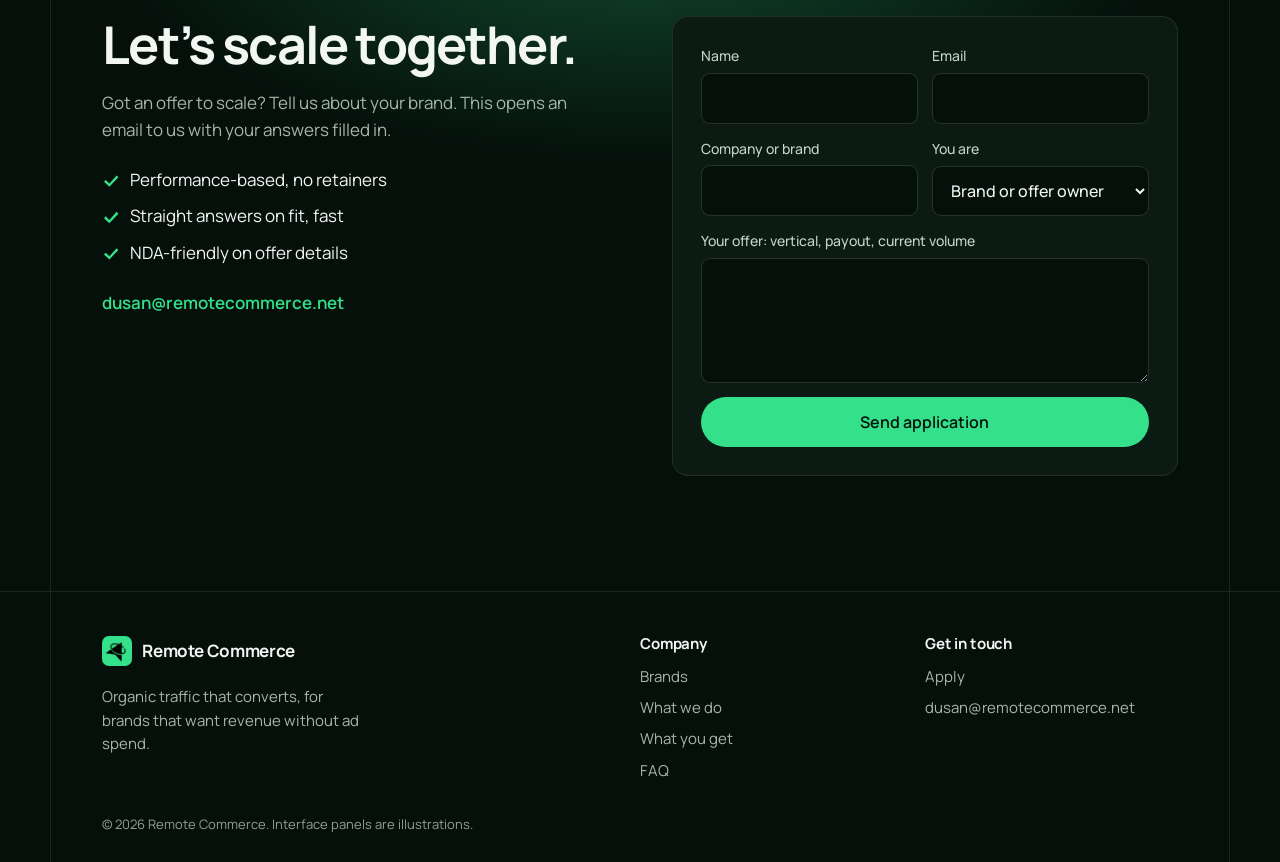
==== commit ef24bfbf: "Use new portraits in the AI influencers panel on the homepage Co-Authored-By: Claude Opus 5.5 <norep" ====
--- a/index.html
+++ b/index.html
@@ -176,8 +176,8 @@
 .faces { display: grid; grid-template-columns: repeat(3, 1fr); gap: 12px; align-items: end; align-self: end; padding: 36px clamp(24px, 3vw, 36px) 0 0; }
 .face { position: relative; margin: 0; border-radius: 14px 14px 0 0; overflow: hidden; transition: transform .5s var(--ease); }
 .panel-ai:hover .face { transform: translateY(-6px); }
-.face div { aspect-ratio: 3 / 4; background-size: 140% auto; background-repeat: no-repeat; background-color: var(--night-2); }
-.face.up div { aspect-ratio: 3 / 4.45; background-size: 190% auto; }
+.face div { aspect-ratio: 3 / 4; background-size: cover; background-repeat: no-repeat; background-color: var(--night-2); }
+.face.up div { aspect-ratio: 3 / 4.45; }
 .face figcaption { position: absolute; left: 10px; bottom: 10px; padding: 4px 9px; border-radius: 7px; background: #fff; color: var(--ink); font-size: .8125rem; font-weight: 600; line-height: 1.3; }
 .panel-rank { display: flex; flex-direction: column; background: var(--green); color: var(--green-ink); }
 .panel-rank p { color: var(--green-ink); }
@@ -480,9 +480,9 @@
           <p>AI creators built around your products, on camera every day with no shoots and no creator fees.</p>
         </div>
         <div class="faces">
-          <figure class="face "><div role="img" aria-label="AI creator: Health explainer" style="background-image:url(assets/video-2.webp);background-position:50% 0%"></div><figcaption>Health explainer</figcaption></figure>
-          <figure class="face up"><div role="img" aria-label="AI creator: Lifestyle creator" style="background-image:url(assets/video-3.webp);background-position:46% 27%"></div><figcaption>Lifestyle creator</figcaption></figure>
-          <figure class="face "><div role="img" aria-label="AI creator: Home and wellness" style="background-image:url(assets/video-1.webp);background-position:54% 0%"></div><figcaption>Home and wellness</figcaption></figure>
+          <figure class="face "><div role="img" aria-label="AI creator: Lifestyle creator" style="background-image:url(assets/influencer-1.webp);background-position:50% 32%"></div><figcaption>Lifestyle creator</figcaption></figure>
+          <figure class="face up"><div role="img" aria-label="AI creator: Ranch and outdoors" style="background-image:url(assets/influencer-2.webp);background-position:50% 32%"></div><figcaption>Ranch and outdoors</figcaption></figure>
+          <figure class="face "><div role="img" aria-label="AI creator: Fitness creator" style="background-image:url(assets/influencer-3.webp);background-position:50% 32%"></div><figcaption>Fitness creator</figcaption></figure>
         </div>
       </article>
 
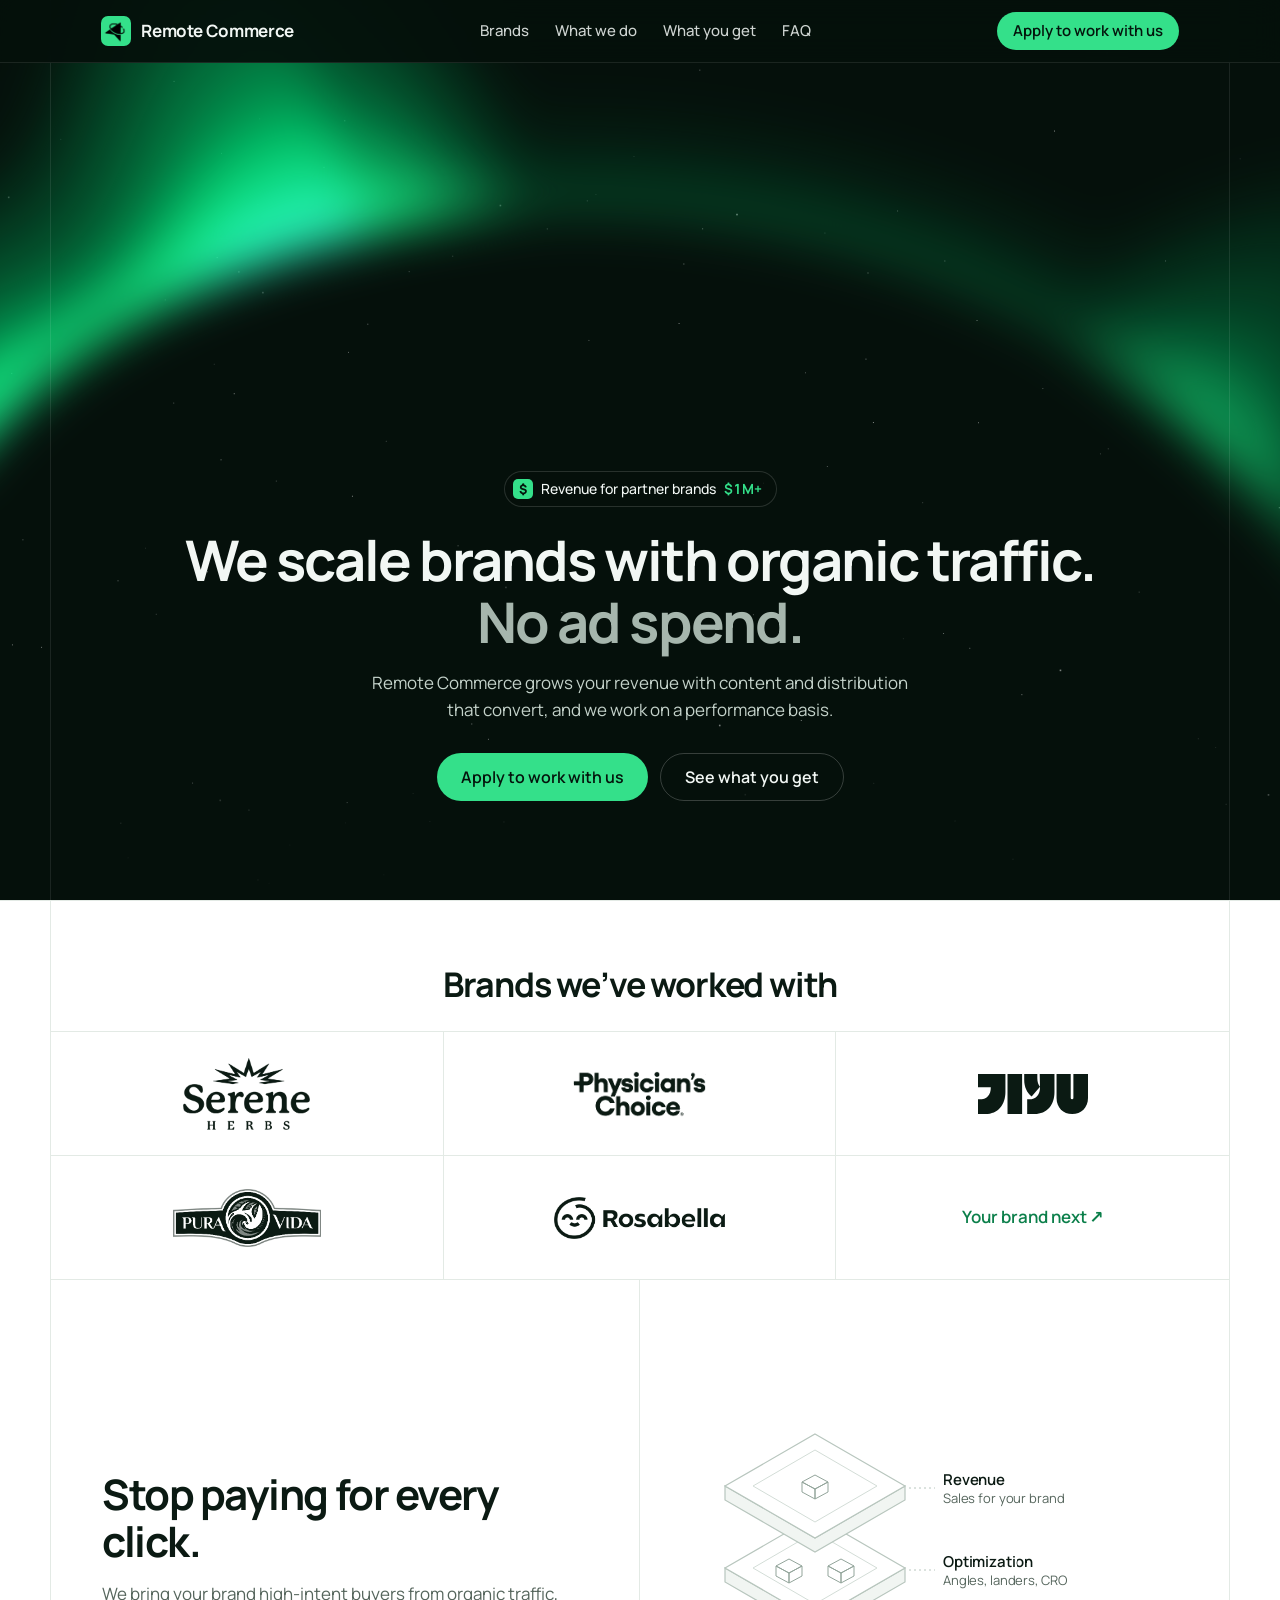
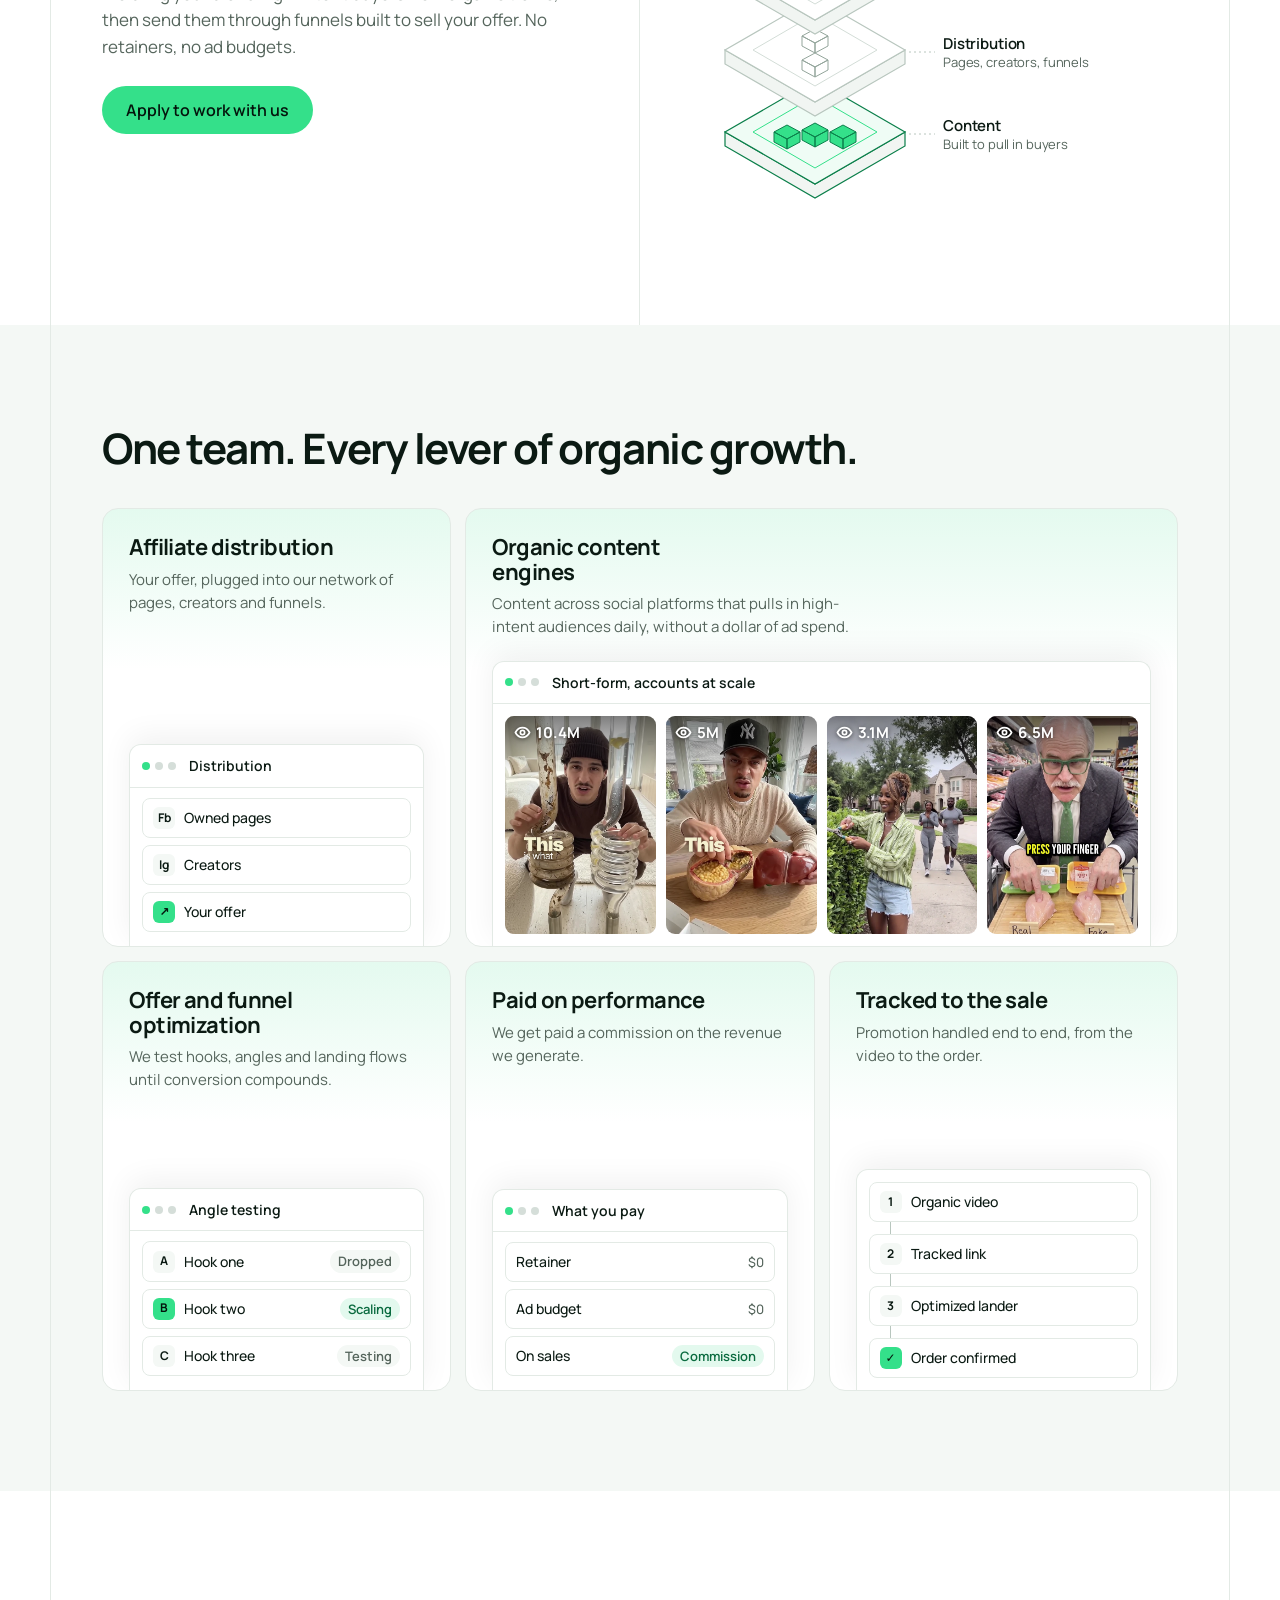
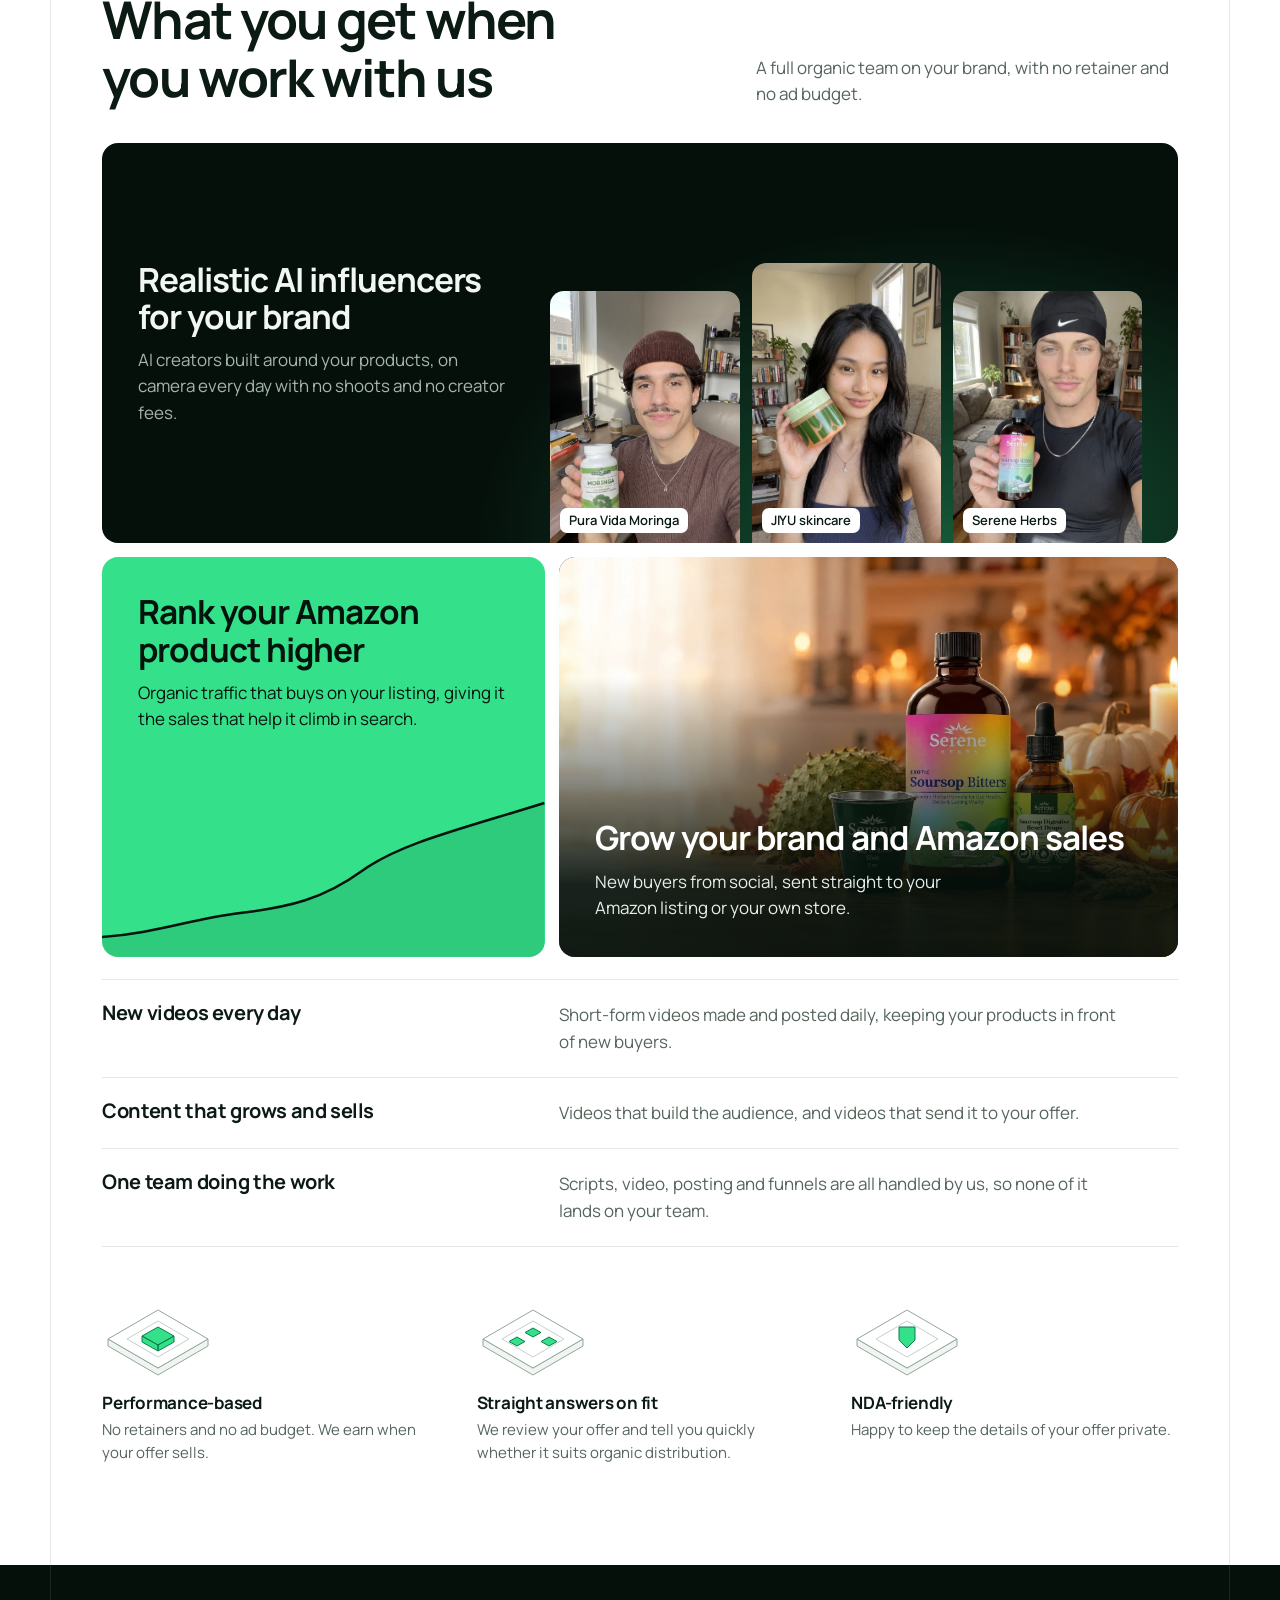
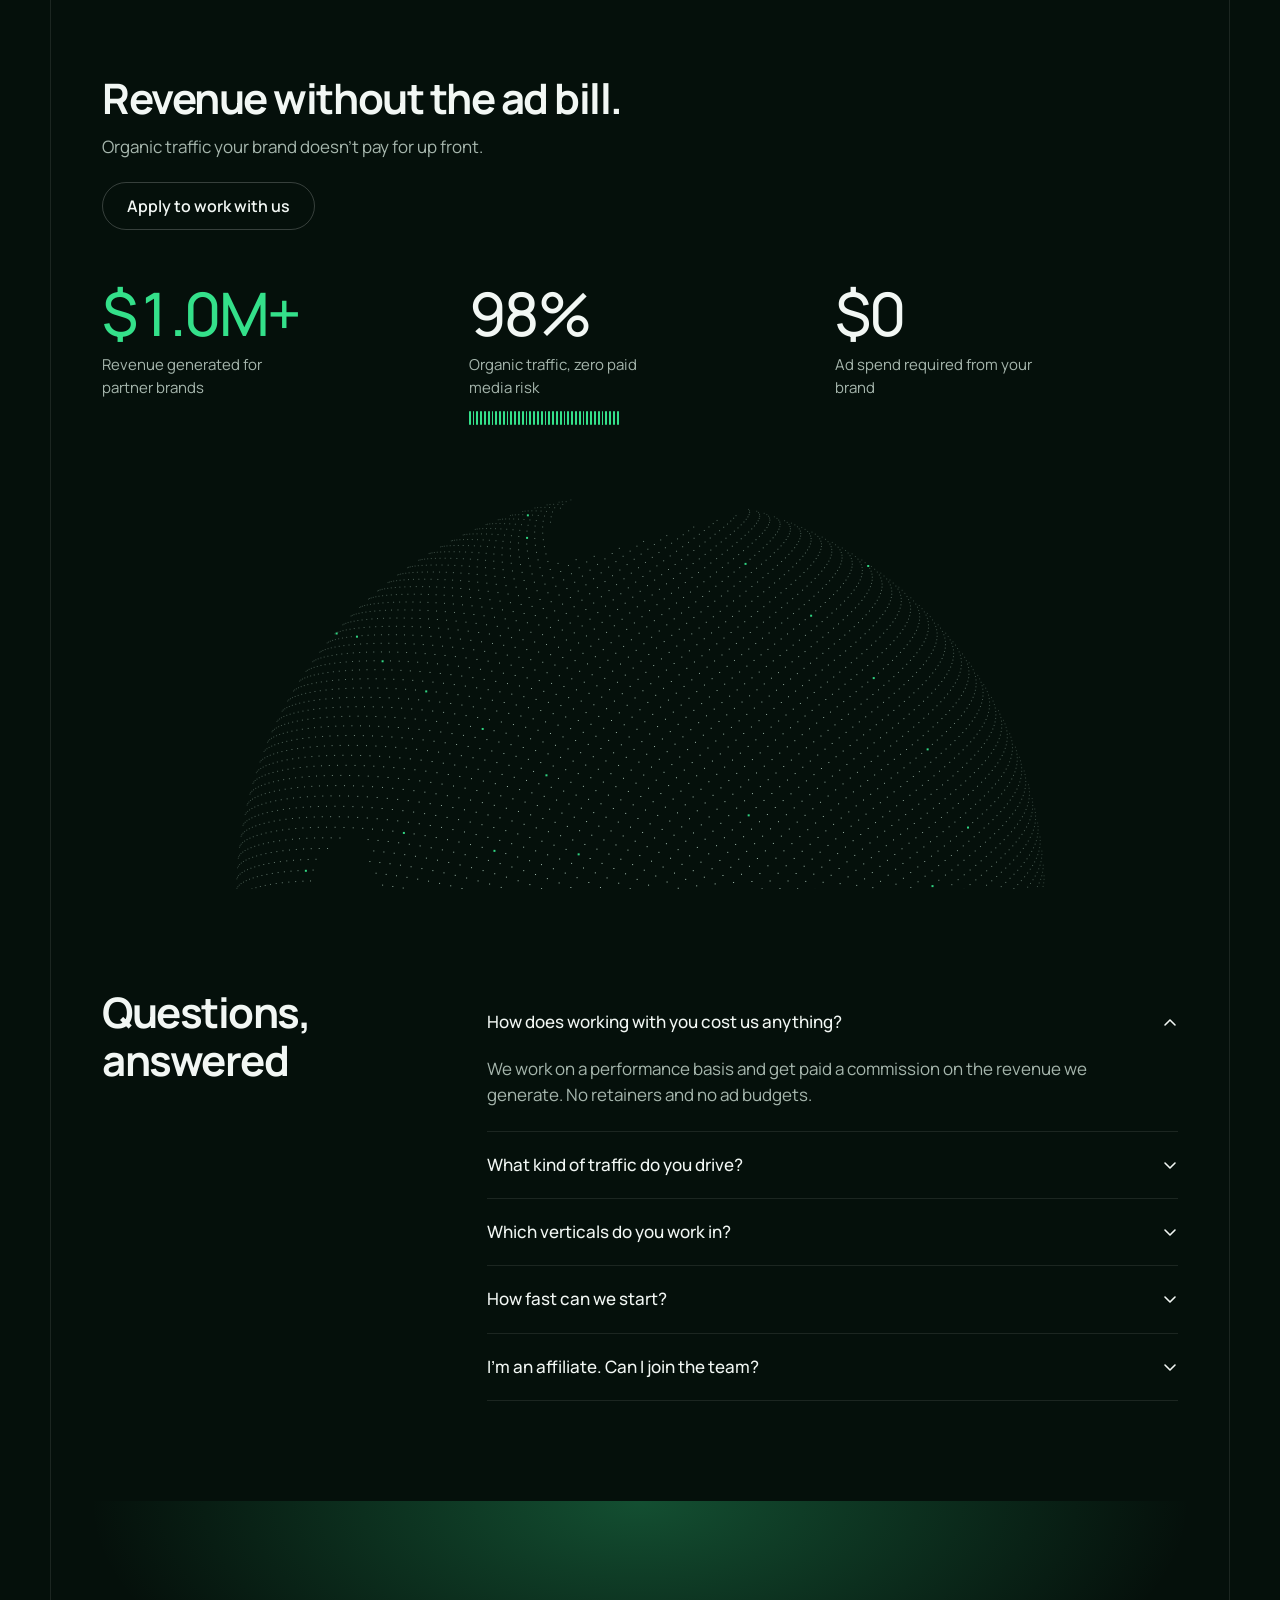
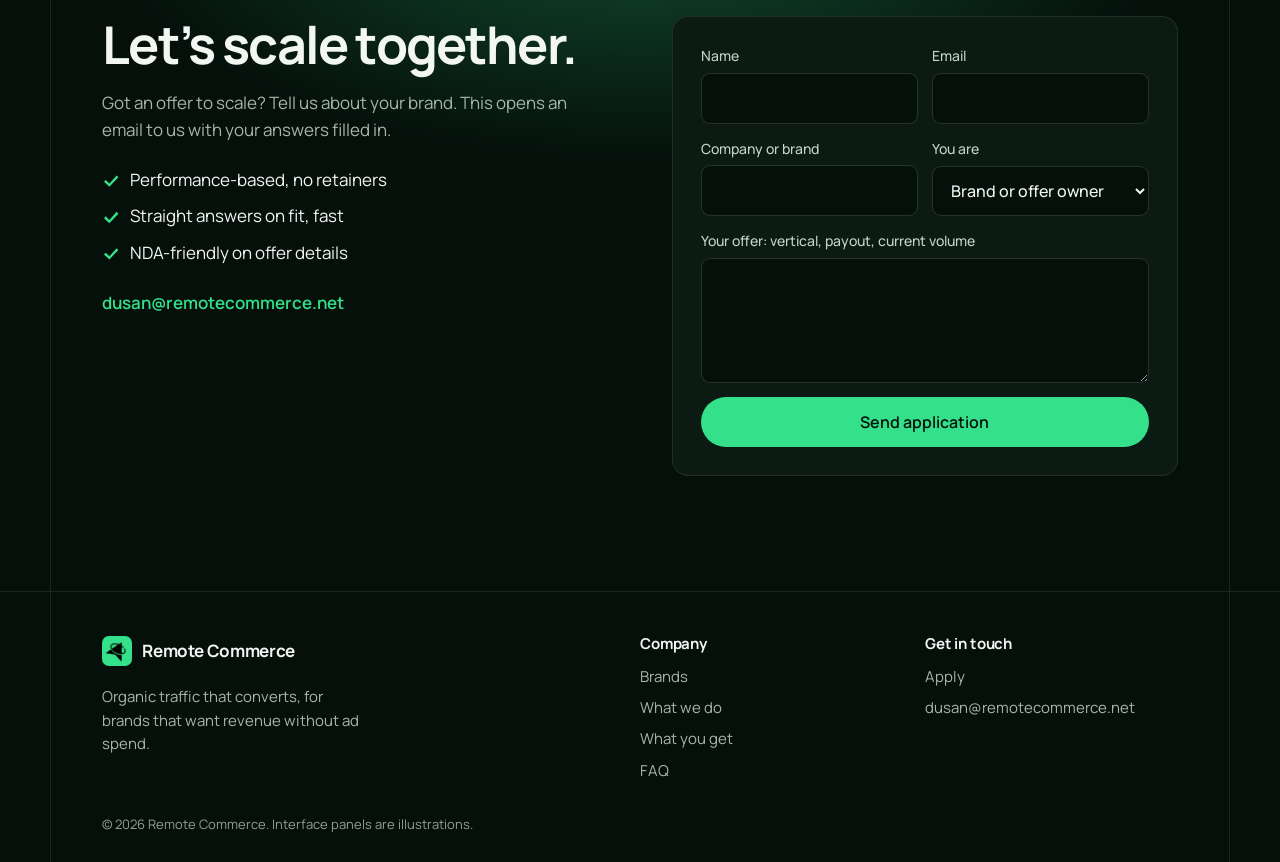
==== commit 80f030af: "Show creators holding partner products in the AI influencers panel Co-Authored-By: Claude Opus 5.5 <" ====
--- a/index.html
+++ b/index.html
@@ -480,9 +480,9 @@
           <p>AI creators built around your products, on camera every day with no shoots and no creator fees.</p>
         </div>
         <div class="faces">
-          <figure class="face "><div role="img" aria-label="AI creator: Lifestyle creator" style="background-image:url(assets/influencer-1.webp);background-position:50% 32%"></div><figcaption>Lifestyle creator</figcaption></figure>
-          <figure class="face up"><div role="img" aria-label="AI creator: Ranch and outdoors" style="background-image:url(assets/influencer-2.webp);background-position:50% 32%"></div><figcaption>Ranch and outdoors</figcaption></figure>
-          <figure class="face "><div role="img" aria-label="AI creator: Fitness creator" style="background-image:url(assets/influencer-3.webp);background-position:50% 32%"></div><figcaption>Fitness creator</figcaption></figure>
+          <figure class="face "><div role="img" aria-label="AI creator holding Pura Vida Moringa" style="background-image:url(assets/creator-moringa.webp);background-position:50% 58%"></div><figcaption>Pura Vida Moringa</figcaption></figure>
+          <figure class="face up"><div role="img" aria-label="AI creator holding JIYU skincare" style="background-image:url(assets/creator-jiyu.webp);background-position:50% 42%"></div><figcaption>JIYU skincare</figcaption></figure>
+          <figure class="face "><div role="img" aria-label="AI creator holding Serene Herbs Soursop Bitters" style="background-image:url(assets/creator-serene.webp);background-position:50% 52%"></div><figcaption>Serene Herbs</figcaption></figure>
         </div>
       </article>
 
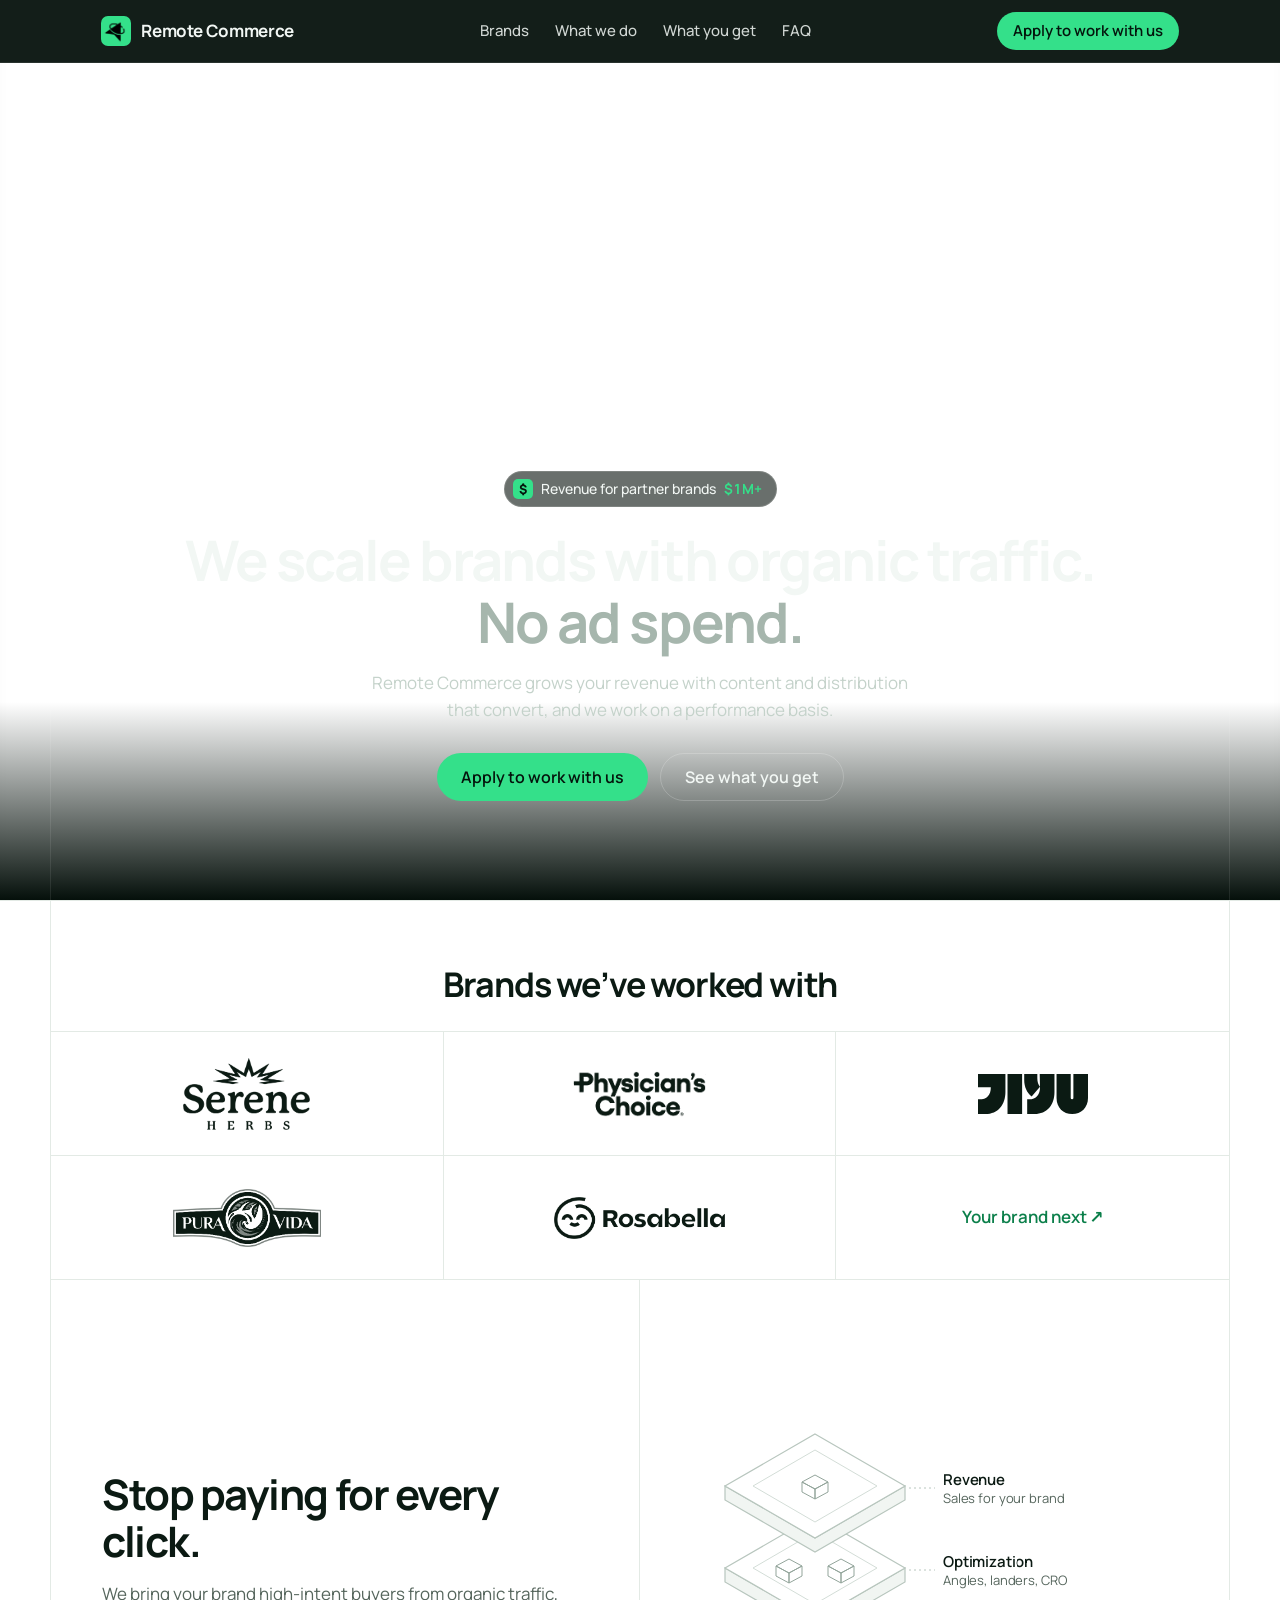
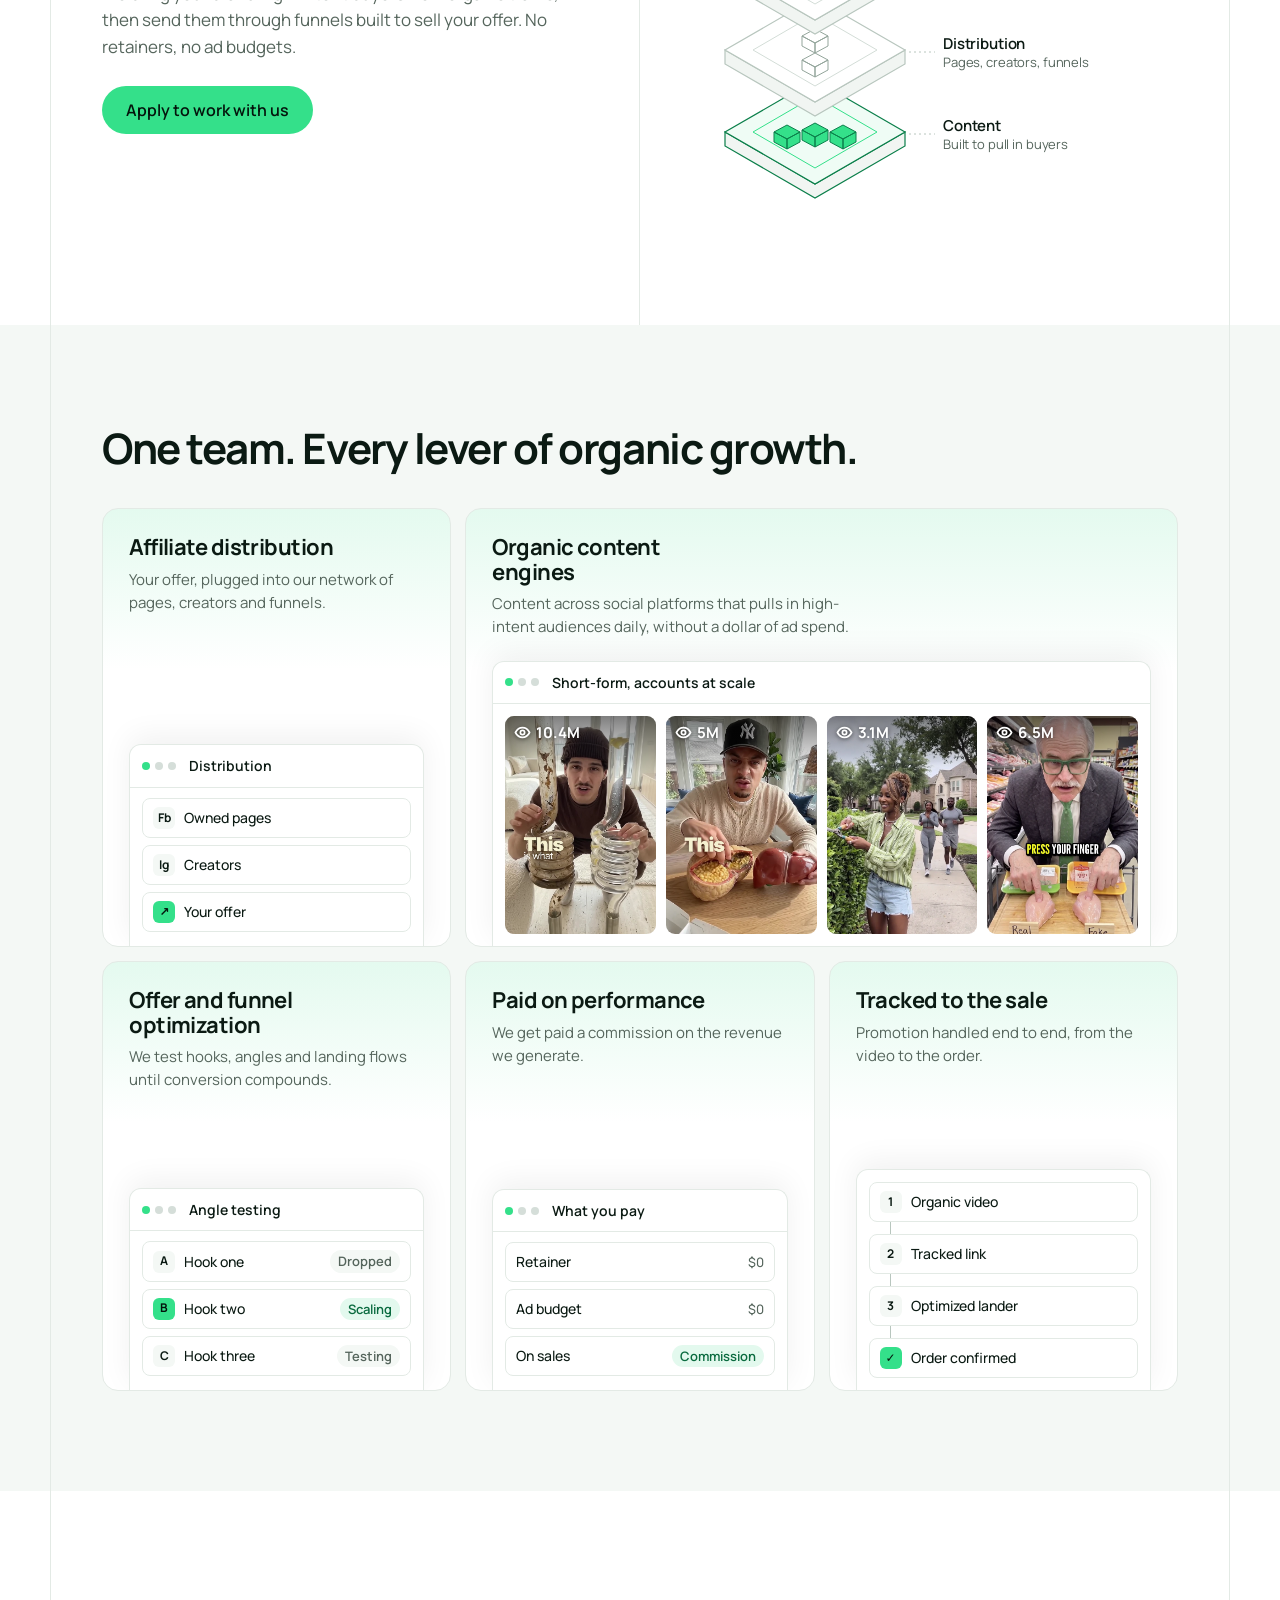
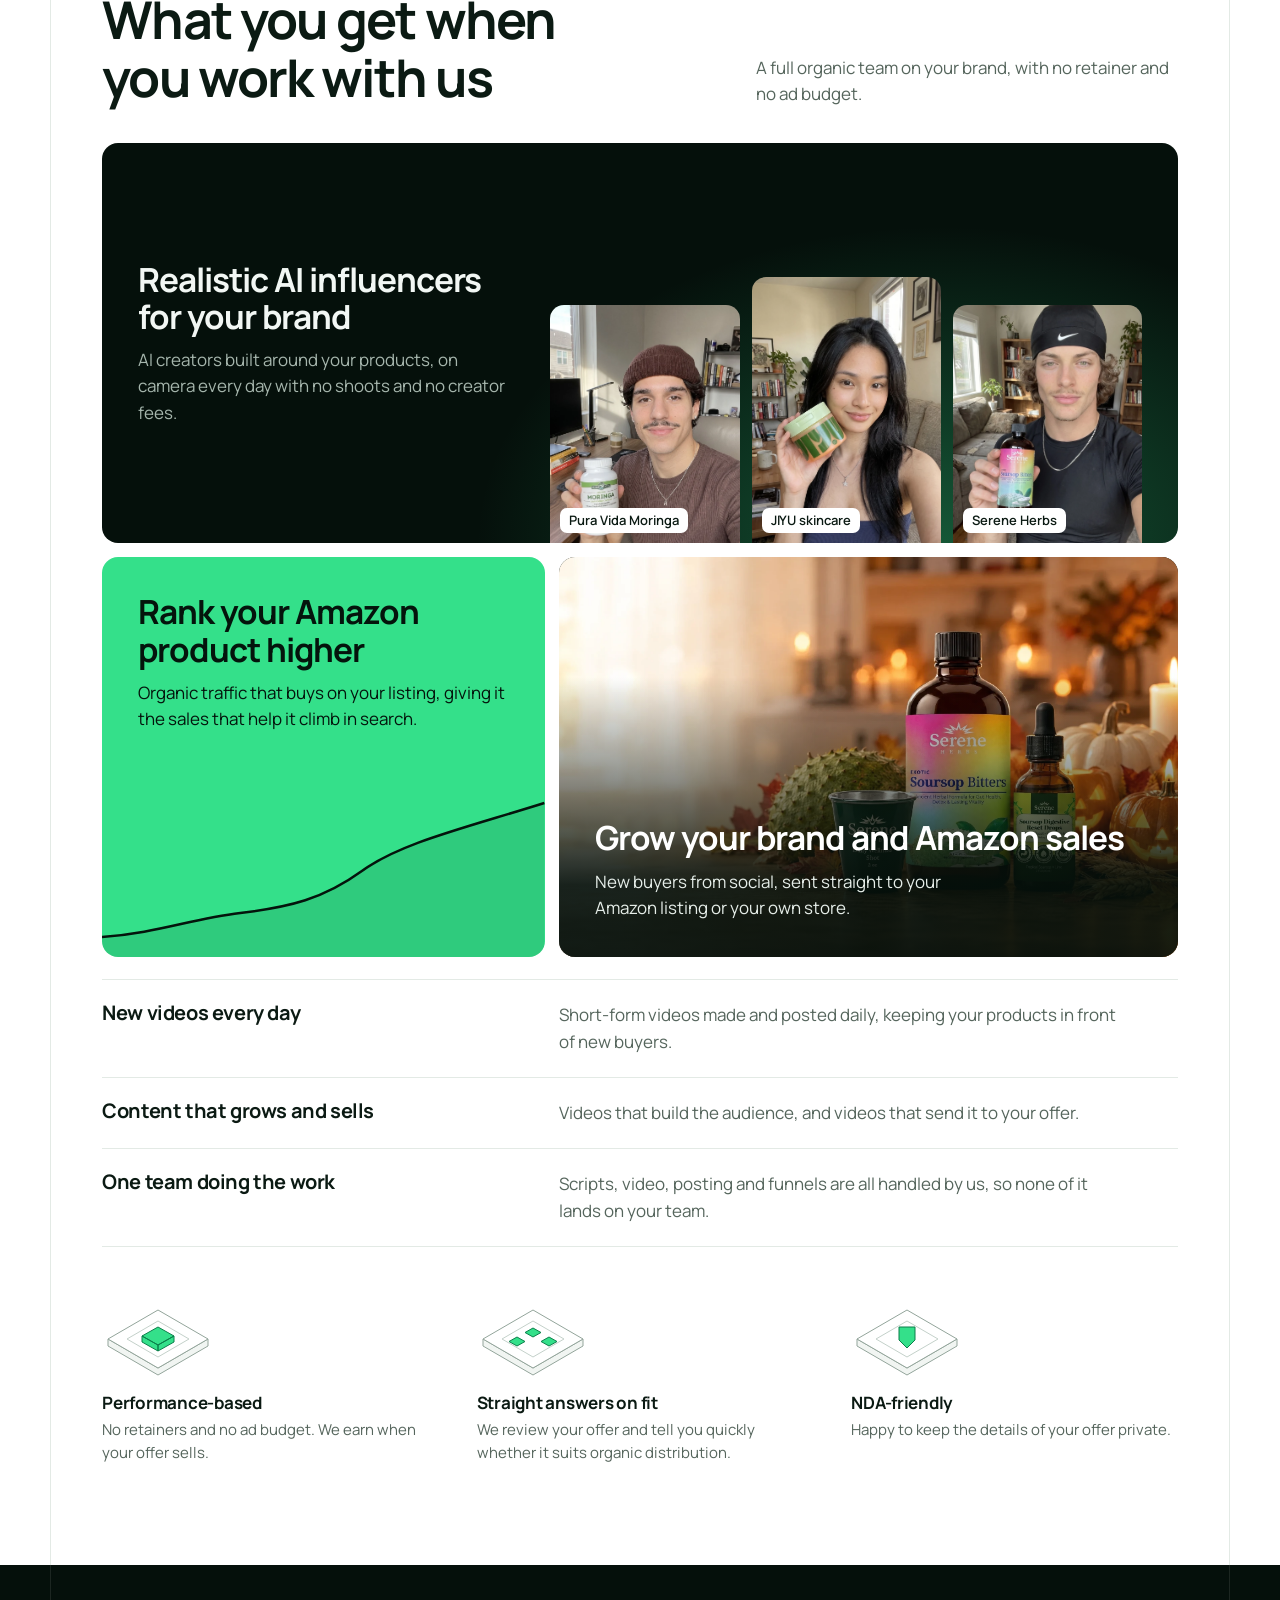
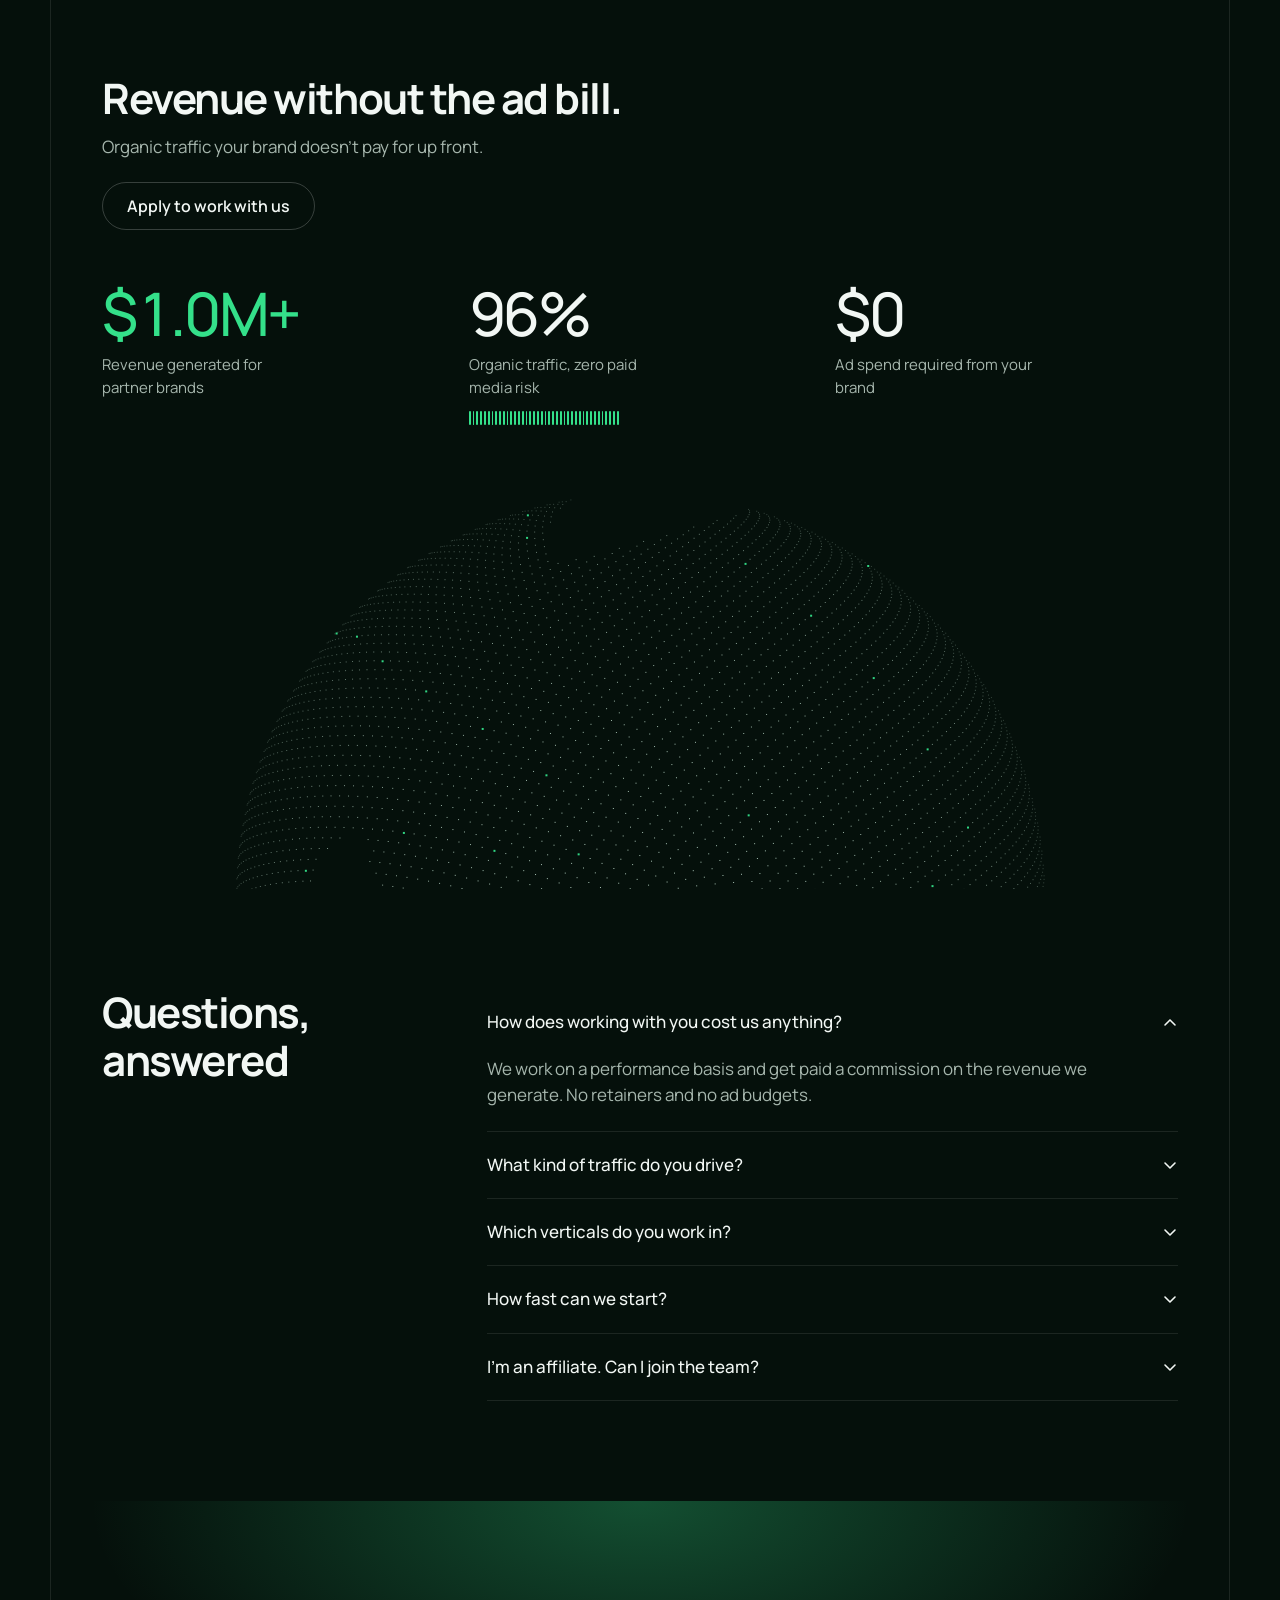
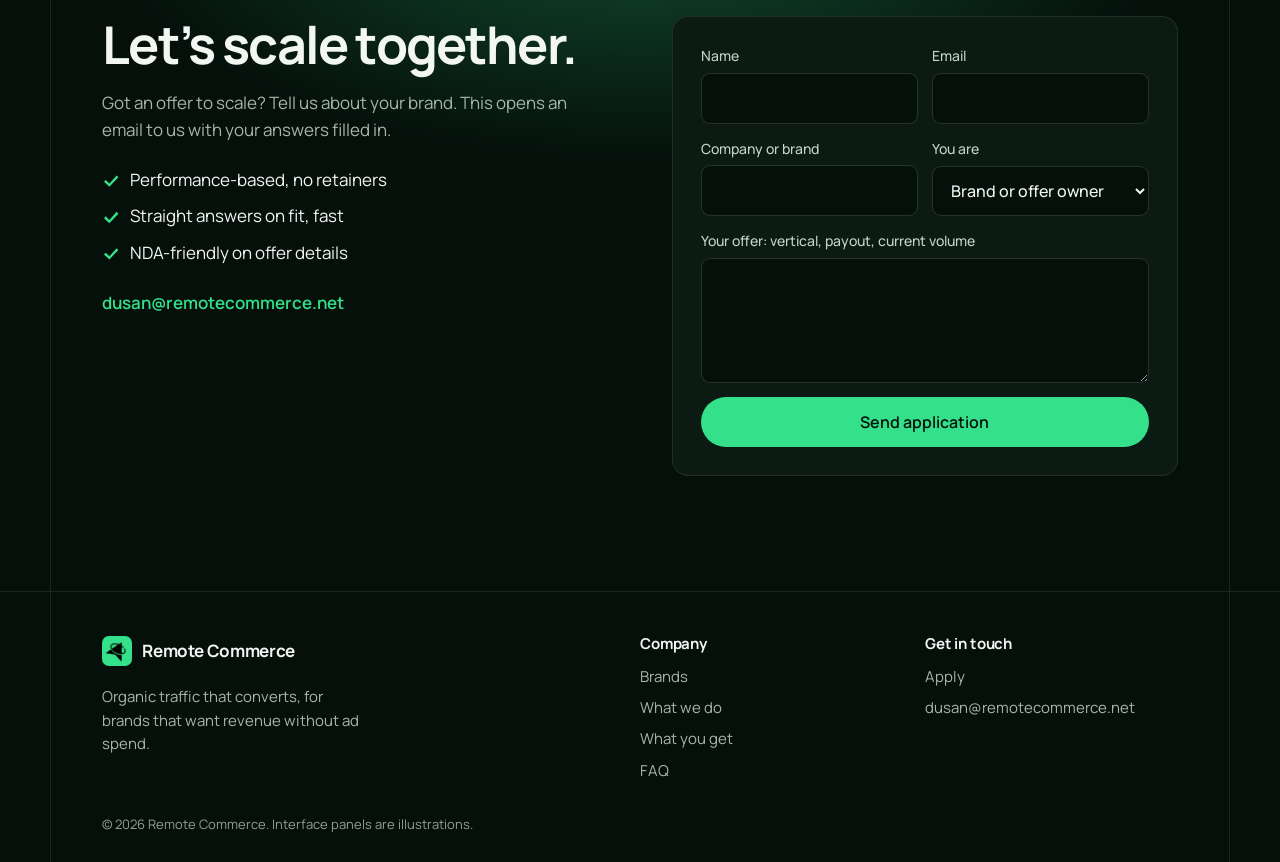
==== commit 42f5a4c2: "Keep the creator photos flush with the panel edge when they lift on hover Co-Authored-By: Claude Opu" ====
--- a/index.html
+++ b/index.html
@@ -173,12 +173,12 @@
 .panel-copy { position: relative; z-index: 1; padding: clamp(24px, 3vw, 36px); }
 .panel-ai { grid-column: 1 / -1; display: grid; grid-template-columns: 5fr 7fr; align-items: center; background: radial-gradient(60% 110% at 78% 100%, rgba(52,224,138,.34), transparent 72%), var(--night); color: var(--on-night); }
 .panel-ai p { color: var(--on-night-soft); }
-.faces { display: grid; grid-template-columns: repeat(3, 1fr); gap: 12px; align-items: end; align-self: end; padding: 36px clamp(24px, 3vw, 36px) 0 0; }
+.faces { display: grid; grid-template-columns: repeat(3, 1fr); gap: 12px; align-items: end; align-self: end; padding: 36px clamp(24px, 3vw, 36px) 0 0; margin-bottom: -14px; }
 .face { position: relative; margin: 0; border-radius: 14px 14px 0 0; overflow: hidden; transition: transform .5s var(--ease); }
 .panel-ai:hover .face { transform: translateY(-6px); }
 .face div { aspect-ratio: 3 / 4; background-size: cover; background-repeat: no-repeat; background-color: var(--night-2); }
 .face.up div { aspect-ratio: 3 / 4.45; }
-.face figcaption { position: absolute; left: 10px; bottom: 10px; padding: 4px 9px; border-radius: 7px; background: #fff; color: var(--ink); font-size: .8125rem; font-weight: 600; line-height: 1.3; }
+.face figcaption { position: absolute; left: 10px; bottom: 24px; padding: 4px 9px; border-radius: 7px; background: #fff; color: var(--ink); font-size: .8125rem; font-weight: 600; line-height: 1.3; }
 .panel-rank { display: flex; flex-direction: column; background: var(--green); color: var(--green-ink); }
 .panel-rank p { color: var(--green-ink); }
 .climb { display: block; width: 100%; height: 170px; margin-top: auto; }
